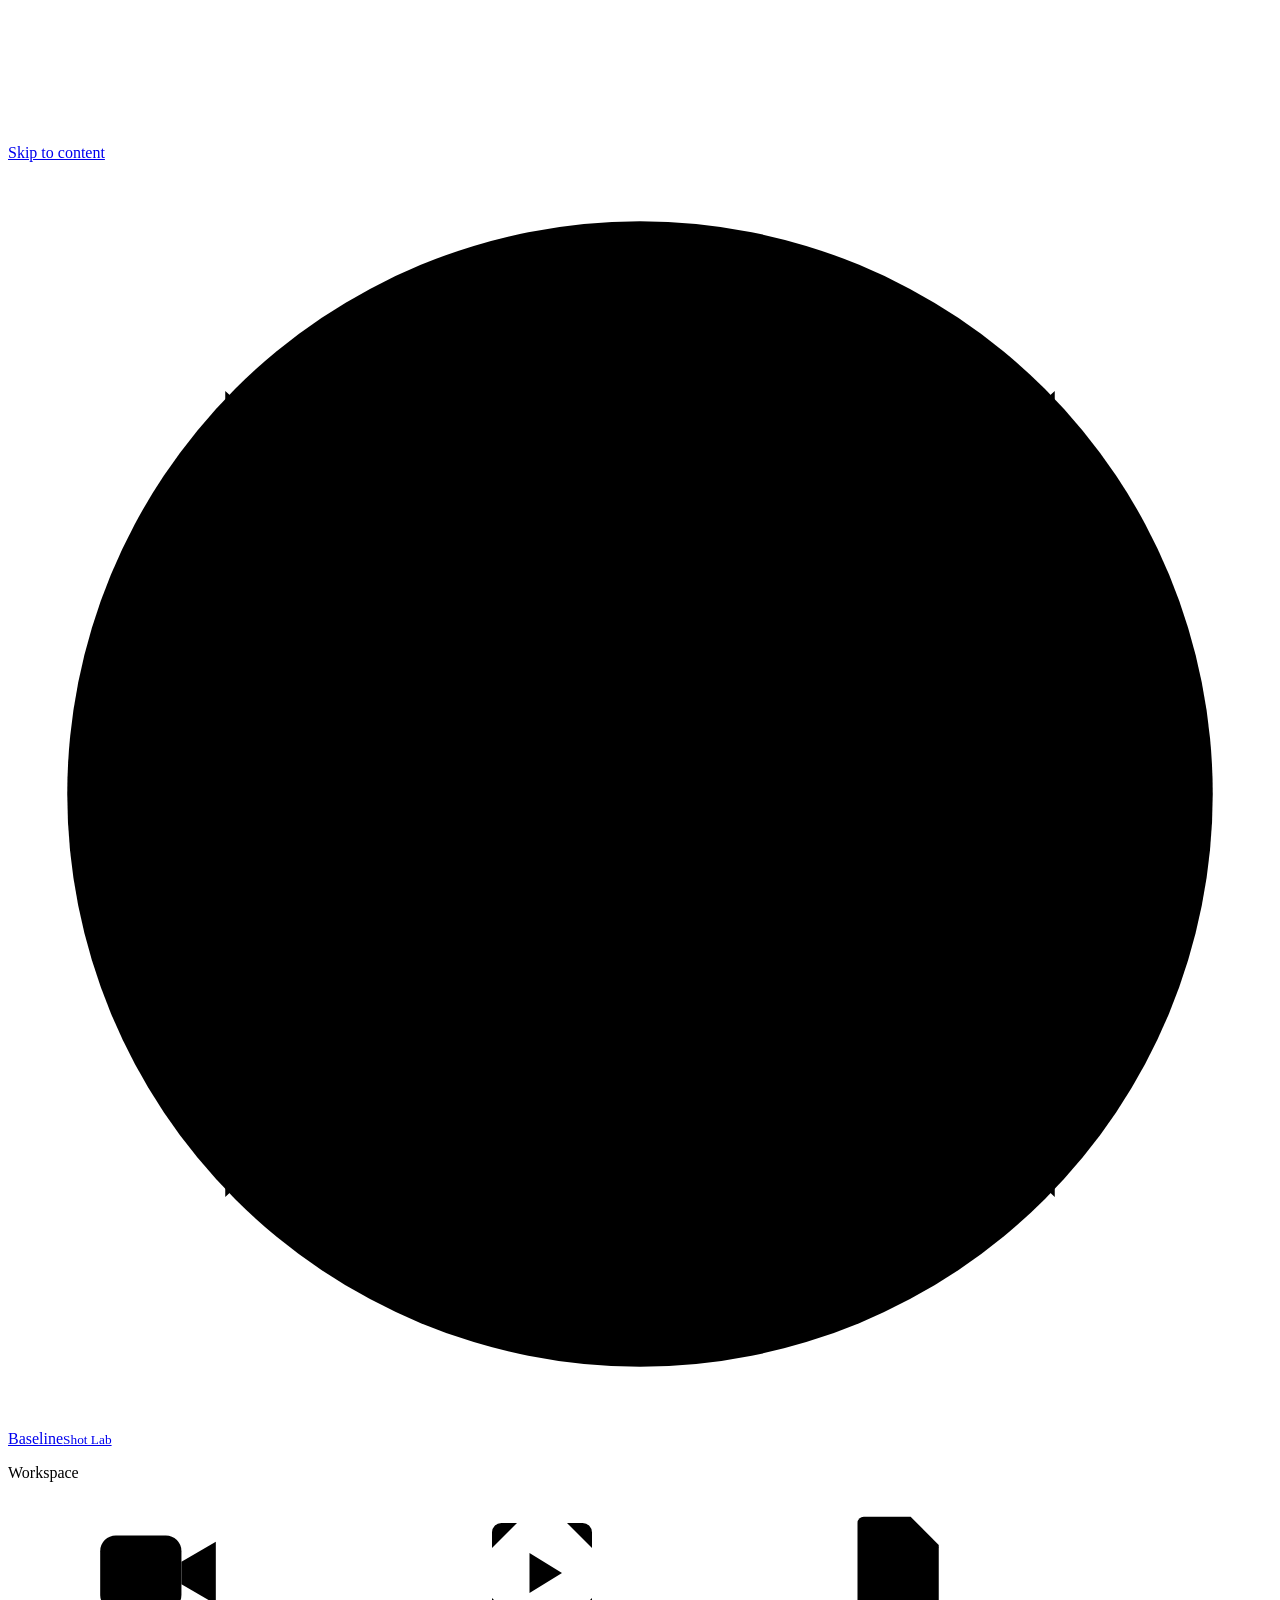
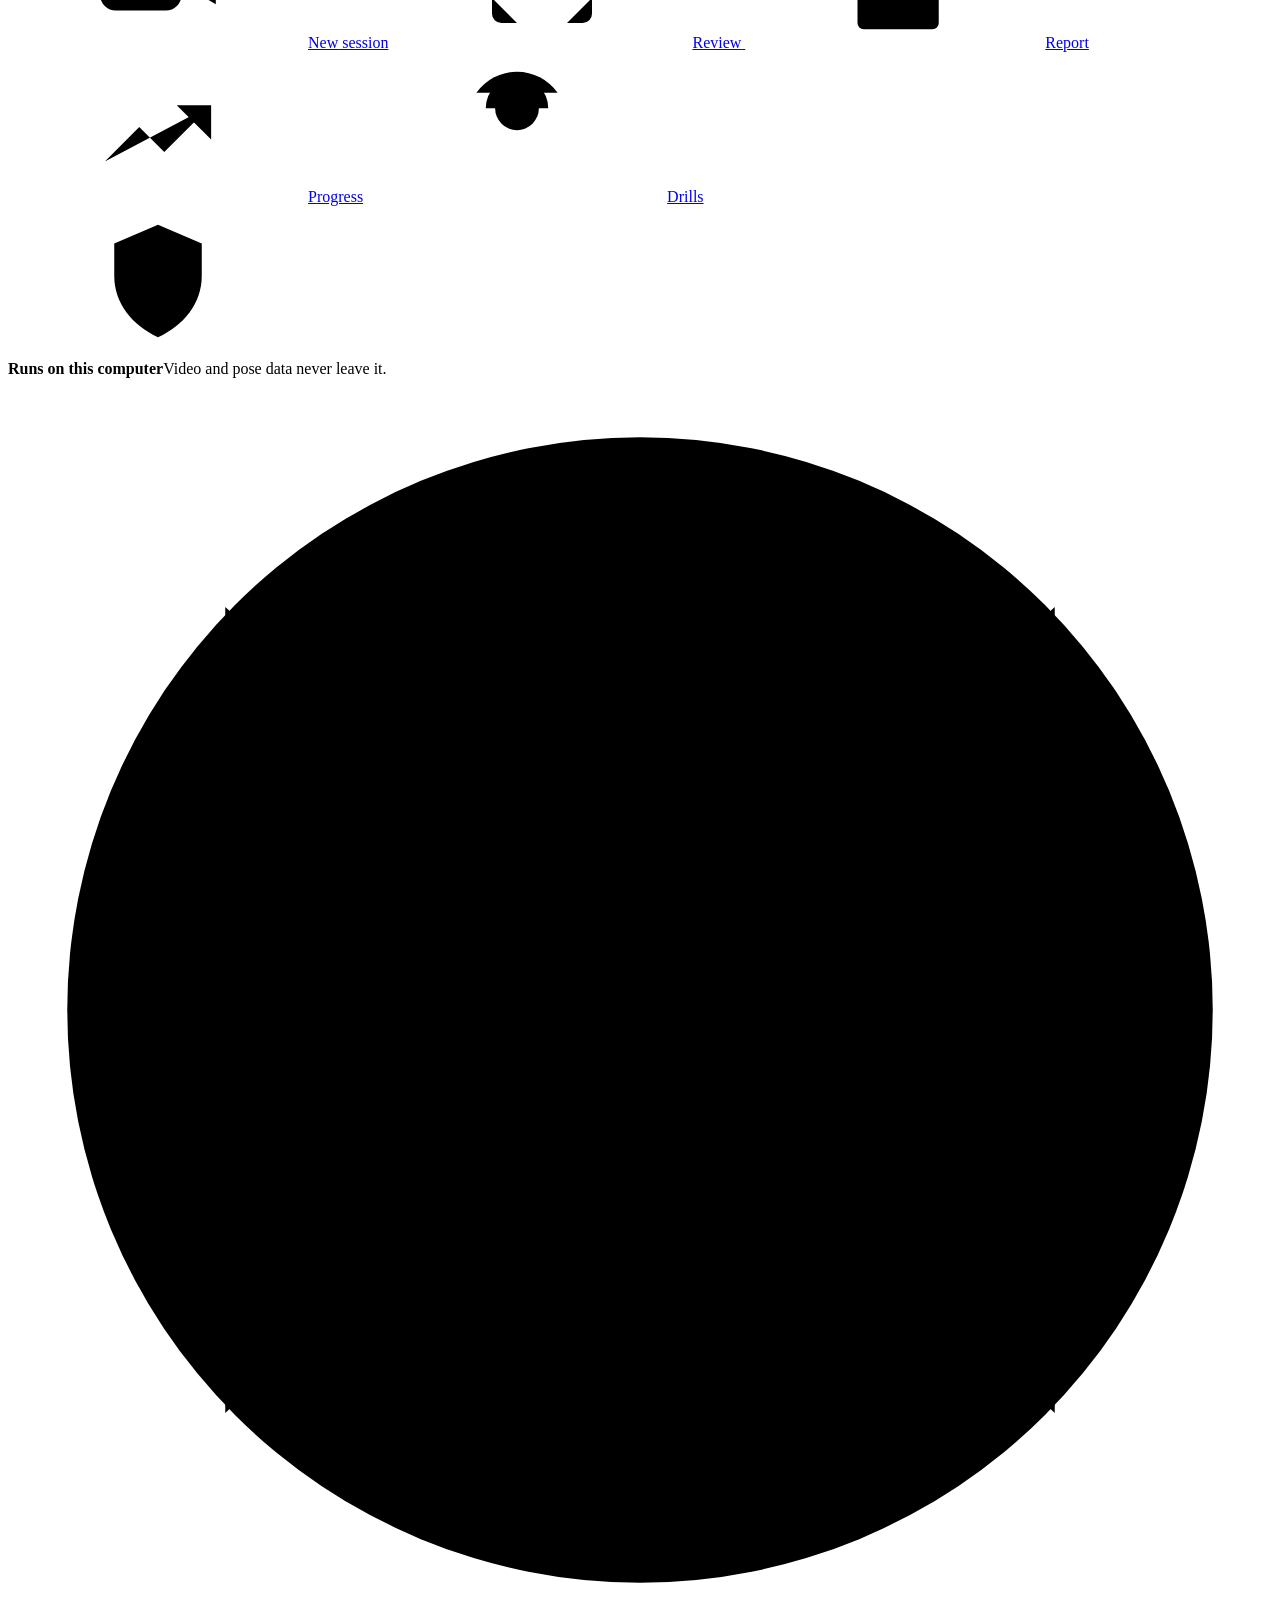
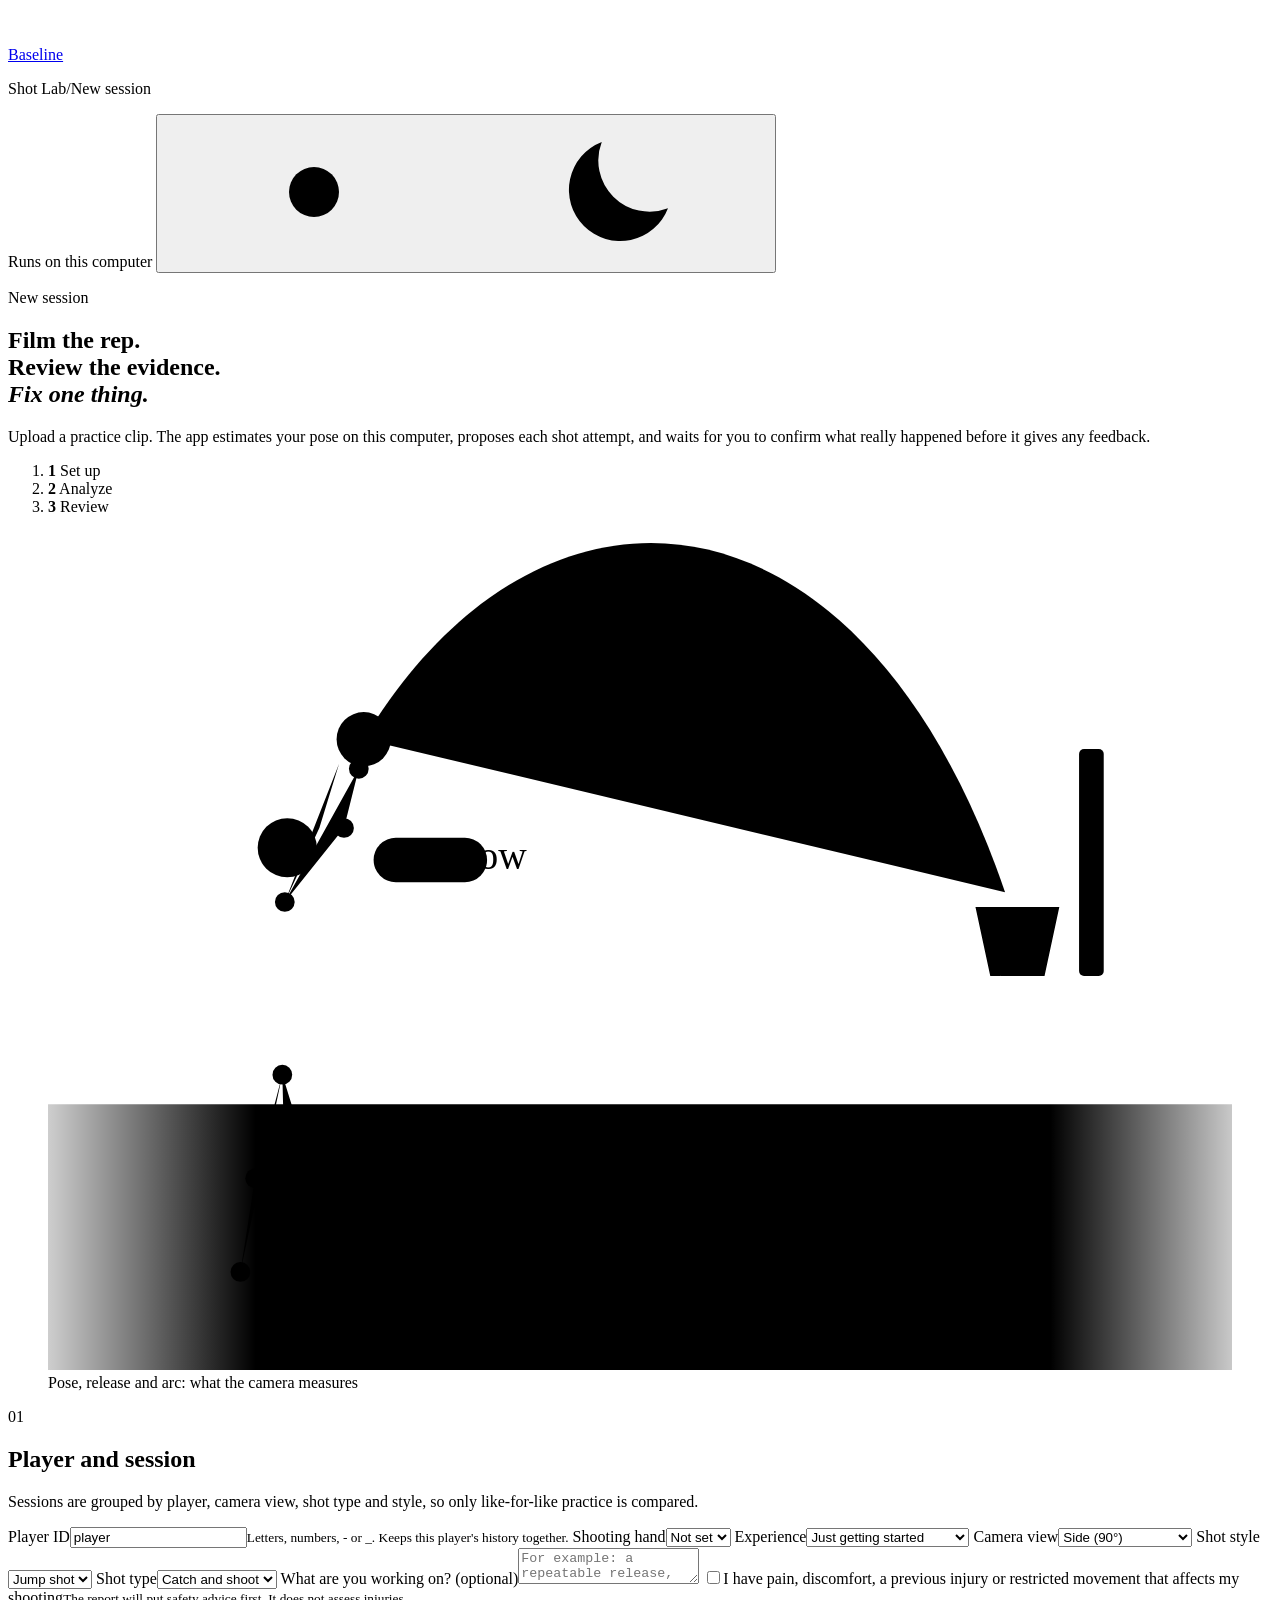
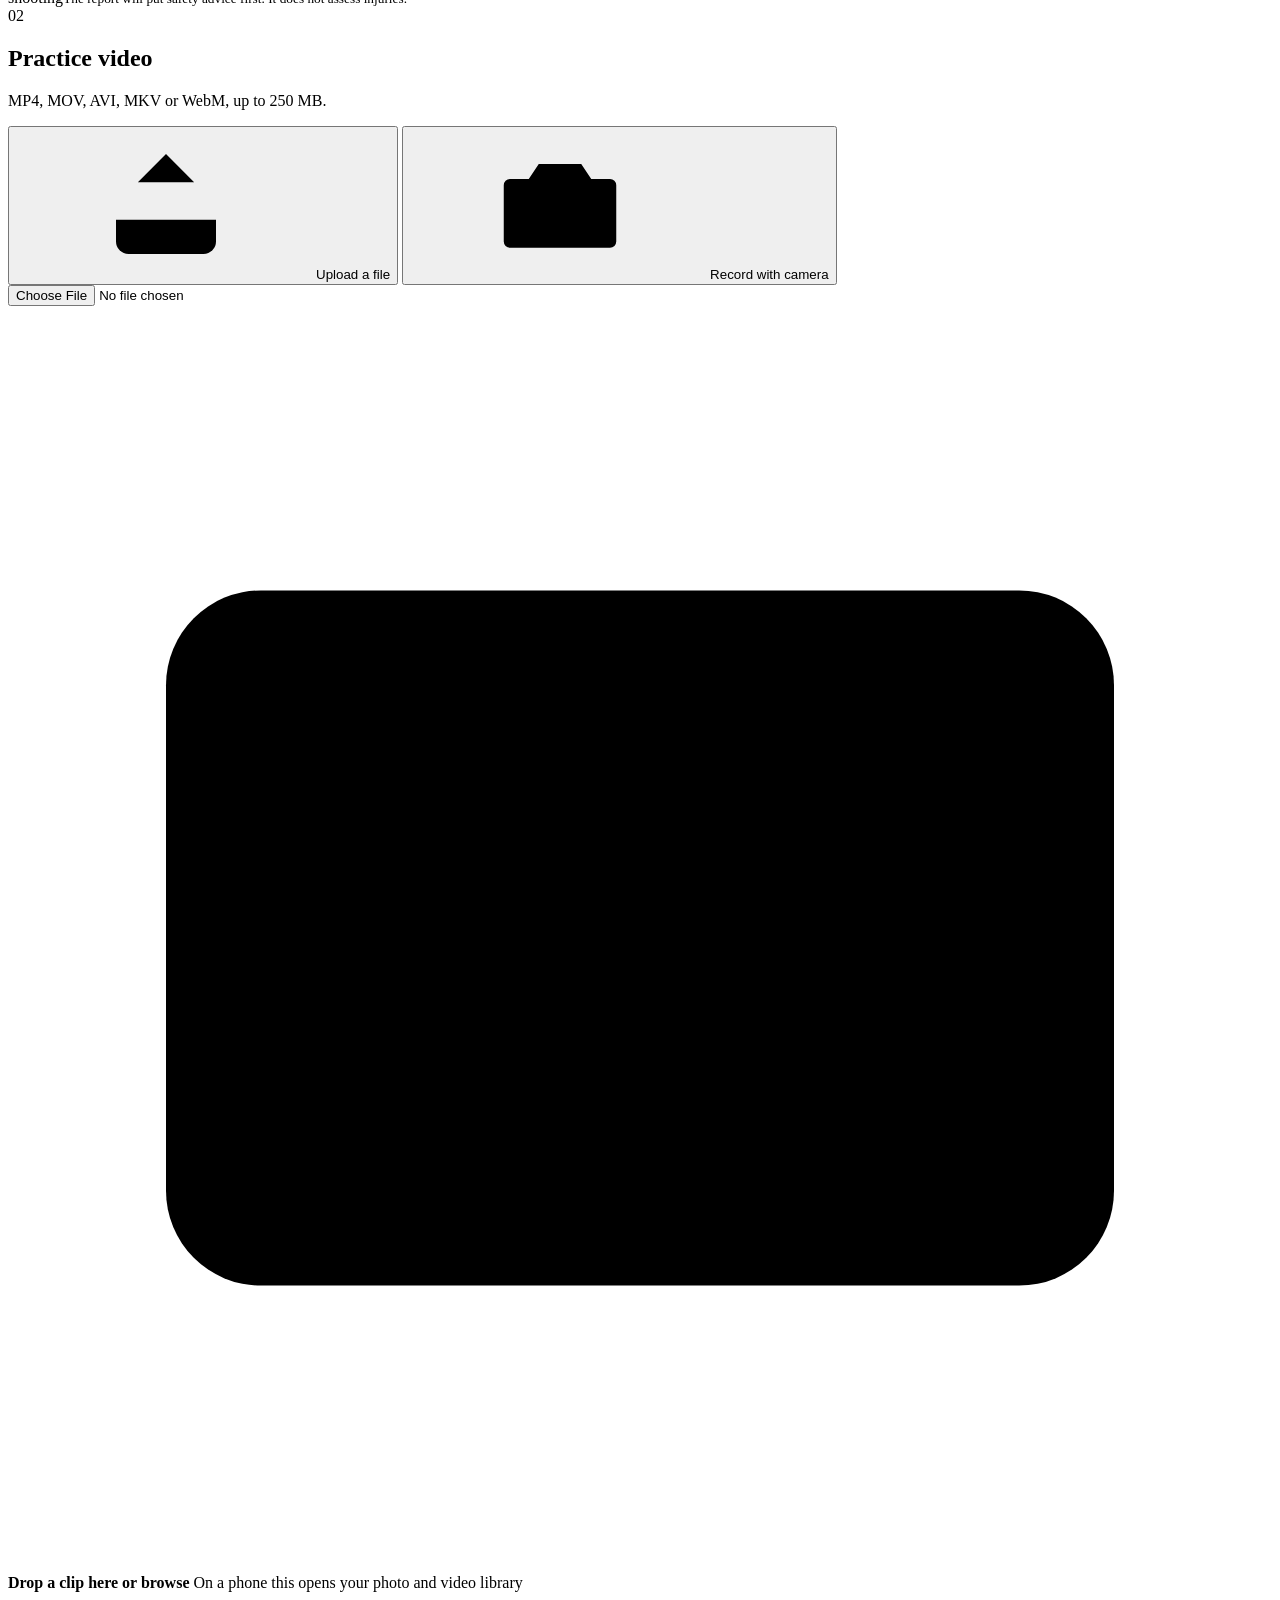
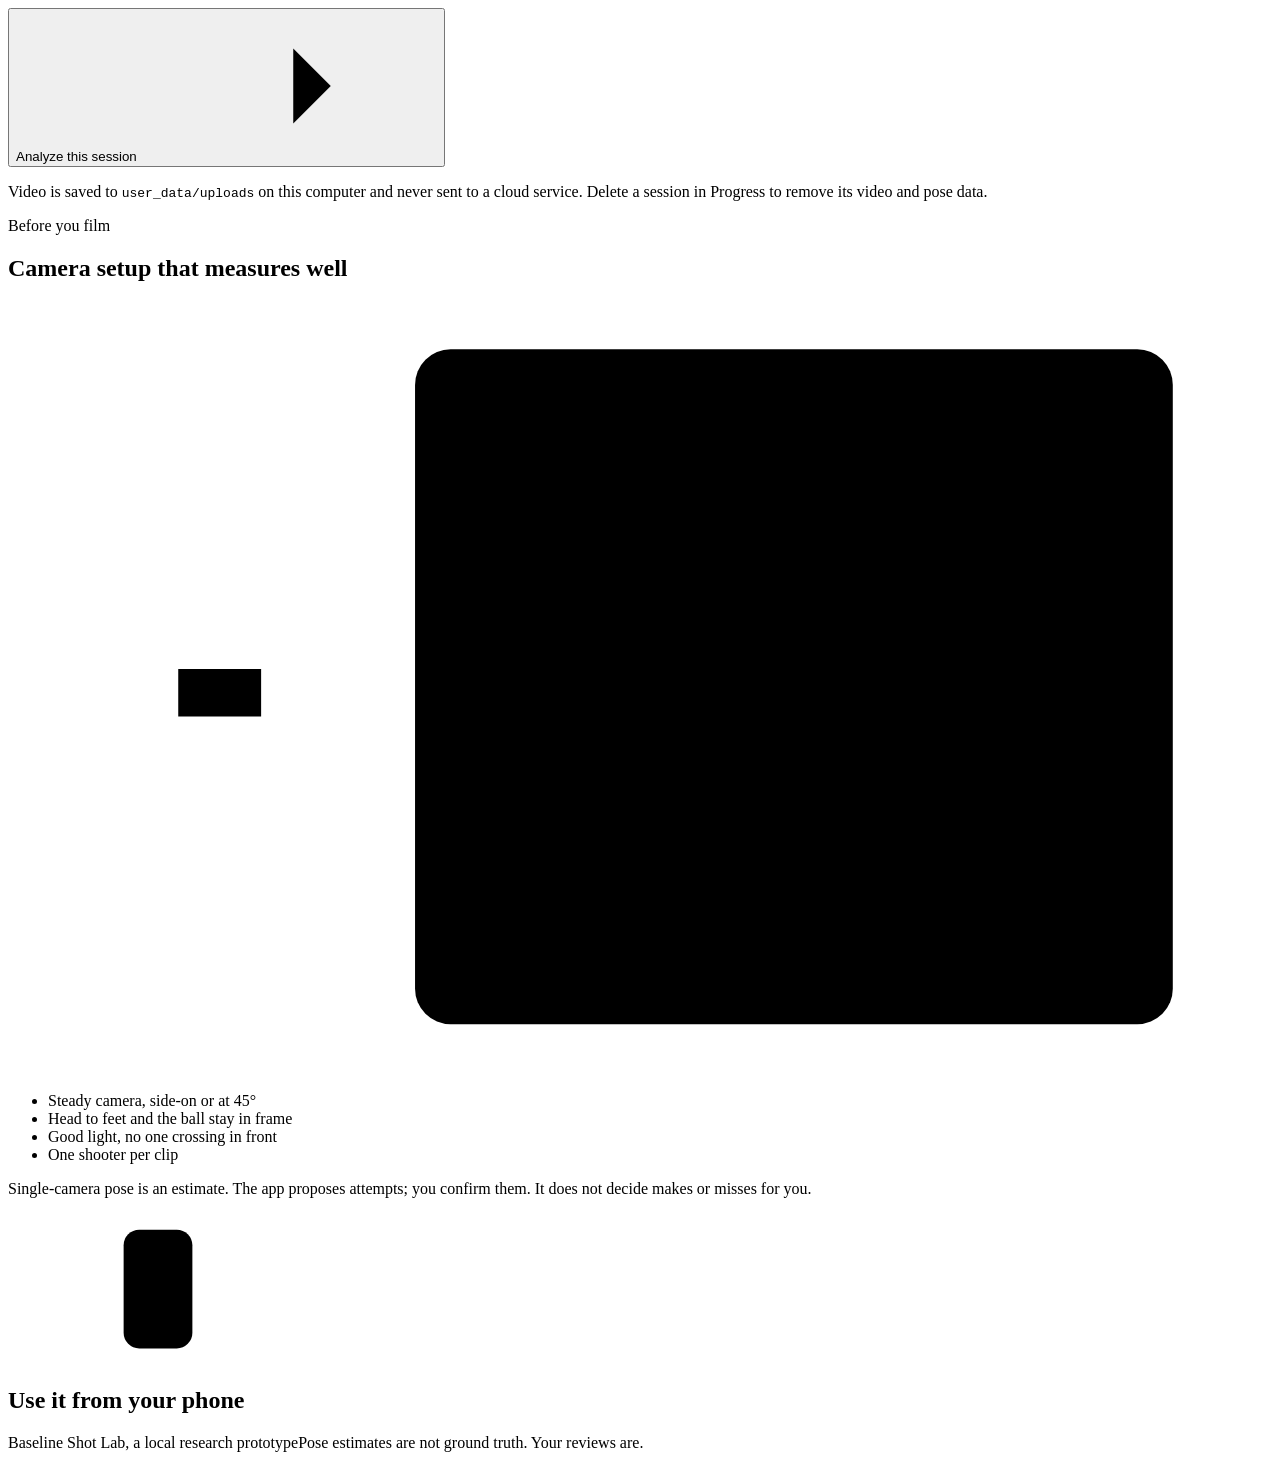
==== web/index.html @ bb26f118 "Add Drills section with video-backed dribbling drills and rep counter - Add drills_catalog.py with 4" ====
<!doctype html>
<html lang="en">
<head>
  <meta charset="utf-8">
  <meta name="viewport" content="width=device-width, initial-scale=1, viewport-fit=cover">
  <meta name="color-scheme" content="light dark">
  <meta name="theme-color" content="#f5f4f1" media="(prefers-color-scheme: light)">
  <meta name="theme-color" content="#0b0d10" media="(prefers-color-scheme: dark)">
  <meta name="description" content="Local basketball shot lab: upload a practice clip, review machine-proposed attempts, and get evidence-gated feedback.">
  <title>Baseline Shot Lab</title>
  <link rel="preload" href="/assets/fonts/archivo-variable.woff2" as="font" type="font/woff2" crossorigin>
  <link rel="stylesheet" href="/assets/app.css">
  <!-- Loaded in <head> (not deferred) so the saved light/dark preference is applied before
       the first paint. It only defines window.Motion and window.ShotLabReport; no DOM work. -->
  <script src="/assets/report.js"></script>
</head>
<body>
  <a class="skip-link" href="#main">Skip to content</a>

  <!-- Shared icon sprite (decorative; every control also has a text label) -->
  <svg class="sprite" aria-hidden="true" focusable="false">
    <symbol id="i-new" viewBox="0 0 24 24"><rect x="2.75" y="6" width="13" height="12" rx="2.5"/><path d="M15.75 10.2 21.25 7v10l-5.5-3.2"/><path d="M9.25 9.5v5M6.75 12h5"/></symbol>
    <symbol id="i-review" viewBox="0 0 24 24"><path d="M4 8V5.5A1.5 1.5 0 0 1 5.5 4H8M16 4h2.5A1.5 1.5 0 0 1 20 5.5V8M20 16v2.5a1.5 1.5 0 0 1-1.5 1.5H16M8 20H5.5A1.5 1.5 0 0 1 4 18.5V16"/><path d="m10 8.8 5.2 3.2-5.2 3.2Z"/></symbol>
    <symbol id="i-report" viewBox="0 0 24 24"><path d="M7 3h7.5L19 7.5V20a1 1 0 0 1-1 1H7a1 1 0 0 1-1-1V4a1 1 0 0 1 1-1Z"/><path d="M14 3v5h5M9.5 12.5h6M9.5 16.5h4"/></symbol>
    <symbol id="i-progress" viewBox="0 0 24 24"><path d="M3.5 17.5 9 12l4 4 7.5-7.5"/><path d="M15 8.5h5.5V14"/></symbol>
    <symbol id="i-sun" viewBox="0 0 24 24"><circle cx="12" cy="12" r="4"/><path d="M12 2.5v2M12 19.5v2M4.6 4.6 6 6M18 18l1.4 1.4M2.5 12h2M19.5 12h2M4.6 19.4 6 18M18 6l1.4-1.4"/></symbol>
    <symbol id="i-moon" viewBox="0 0 24 24"><path d="M20 14.6A8.2 8.2 0 0 1 9.4 4a8.2 8.2 0 1 0 10.6 10.6Z"/></symbol>
    <symbol id="i-shield" viewBox="0 0 24 24"><path d="M12 3 19 6v5.2c0 4.4-2.9 7.9-7 9.8-4.1-1.9-7-5.4-7-9.8V6Z"/><path d="m9 12 2.2 2.2L15.5 10"/></symbol>
    <symbol id="i-upload" viewBox="0 0 24 24"><path d="M12 15V4M7.5 8.5 12 4l4.5 4.5"/><path d="M4 14.5V18a2 2 0 0 0 2 2h12a2 2 0 0 0 2-2v-3.5"/></symbol>
    <symbol id="i-camera" viewBox="0 0 24 24"><path d="M4 8h3l1.6-2.4h6.8L17 8h3a1 1 0 0 1 1 1v9a1 1 0 0 1-1 1H4a1 1 0 0 1-1-1V9a1 1 0 0 1 1-1Z"/><circle cx="12" cy="13" r="3.5"/></symbol>
    <symbol id="i-arrow-left" viewBox="0 0 24 24"><path d="M19 12H5M11 6l-6 6 6 6"/></symbol>
    <symbol id="i-arrow-right" viewBox="0 0 24 24"><path d="M5 12h14M13 6l6 6-6 6"/></symbol>
    <symbol id="i-refresh" viewBox="0 0 24 24"><path d="M20 12a8 8 0 1 1-2.3-5.6"/><path d="M20 4v5h-5"/></symbol>
    <symbol id="i-print" viewBox="0 0 24 24"><path d="M7 9V3.5h10V9"/><rect x="3.5" y="9" width="17" height="8" rx="2"/><path d="M7 14h10v6.5H7z"/></symbol>
    <symbol id="i-trash" viewBox="0 0 24 24"><path d="M4 7h16M9 7V4h6v3M6 7l1 13h10l1-13M10 11v6M14 11v6"/></symbol>
    <symbol id="i-phone" viewBox="0 0 24 24"><rect x="6.5" y="2.5" width="11" height="19" rx="2.5"/><path d="M10.5 18.5h3"/></symbol>
    <symbol id="i-empty-review" viewBox="0 0 24 24"><rect x="3" y="5" width="18" height="12" rx="2"/><path d="m10 8.5 4.5 2.5-4.5 2.5Z"/><path d="M7 20.5h10"/></symbol>
    <symbol id="i-drills" viewBox="0 0 24 24"><circle cx="12" cy="9" r="3.5"/><path d="M12 12.5v9M9 21.5h6M7 9a5 5 0 0 1 10 0"/><path d="M5.5 6.5a8 8 0 0 1 13 0"/></symbol>
    <symbol id="i-play" viewBox="0 0 24 24"><circle cx="12" cy="12" r="9.5"/><path d="M10 8.5l6 3.5-6 3.5z"/></symbol>
    <symbol id="i-stop-circle" viewBox="0 0 24 24"><circle cx="12" cy="12" r="9.5"/><rect x="8.5" y="8.5" width="7" height="7" rx="1.5"/></symbol>
    <symbol id="i-check-circle" viewBox="0 0 24 24"><circle cx="12" cy="12" r="9.5"/><path d="m8.5 12 2.5 2.5 4.5-4.5"/></symbol>
    <symbol id="i-basketball" viewBox="0 0 24 24"><circle cx="12" cy="12" r="9.5"/><path d="M2.5 12h19M12 2.5v19M5.5 5.5c3.5 3 3.5 10 0 13M18.5 5.5c-3.5 3-3.5 10 0 13"/></symbol>
  </svg>

  <div class="app">
    <!-- Sidebar on desktop, icon rail on tablets, bottom tab bar on phones -->
    <aside class="sidebar" aria-label="Main">
      <a class="brand" href="#new" aria-label="Baseline Shot Lab, new session">
        <svg class="brand-mark" viewBox="0 0 32 32" aria-hidden="true"><circle cx="16" cy="16" r="14.5"/><path d="M1.5 16h29M16 1.5v29M5.5 5.8c4.6 4 4.6 16.4 0 20.4M26.5 5.8c-4.6 4-4.6 16.4 0 20.4"/></svg>
        <span class="brand-name">Baseline<small>Shot Lab</small></span>
      </a>
      <p class="sidebar-label" aria-hidden="true">Workspace</p>
      <nav class="view-nav" aria-label="App sections">
        <a href="#new" data-nav="new"><svg class="icon" aria-hidden="true"><use href="#i-new"/></svg><span class="nav-text">New<span class="nav-long"> session</span></span></a>
        <a href="#review" data-nav="review"><svg class="icon" aria-hidden="true"><use href="#i-review"/></svg><span class="nav-text">Review</span> <span id="nav-review-count" class="nav-count hidden"></span></a>
        <a href="#report" data-nav="report"><svg class="icon" aria-hidden="true"><use href="#i-report"/></svg><span class="nav-text">Report</span></a>
        <a href="#progress" data-nav="progress"><svg class="icon" aria-hidden="true"><use href="#i-progress"/></svg><span class="nav-text">Progress</span></a>
        <a href="#drills" data-nav="drills"><svg class="icon" aria-hidden="true"><use href="#i-drills"/></svg><span class="nav-text">Drills</span></a>
        <span class="nav-indicator" aria-hidden="true"></span>
      </nav>
      <div class="sidebar-foot">
        <div class="local-card">
          <svg class="icon" aria-hidden="true"><use href="#i-shield"/></svg>
          <div><strong>Runs on this computer</strong><span>Video and pose data never leave it.</span></div>
        </div>
      </div>
    </aside>

    <div class="main-col">
      <header class="topbar">
        <div class="topbar-inner">
          <a class="brand brand-compact" href="#new" aria-label="Baseline Shot Lab, new session">
            <svg class="brand-mark" viewBox="0 0 32 32" aria-hidden="true"><circle cx="16" cy="16" r="14.5"/><path d="M1.5 16h29M16 1.5v29M5.5 5.8c4.6 4 4.6 16.4 0 20.4M26.5 5.8c-4.6 4-4.6 16.4 0 20.4"/></svg>
            <span class="brand-name">Baseline</span>
          </a>
          <p class="crumbs" aria-hidden="true"><span>Shot Lab</span><span class="crumb-sep">/</span><span id="topbar-title">New session</span></p>
          <span class="local-pill" title="Video and analysis stay on this computer"><i aria-hidden="true"></i>Runs on this computer</span>
          <button type="button" class="theme-toggle" id="theme-toggle" aria-label="Switch to dark theme">
            <svg class="icon icon-sun" aria-hidden="true"><use href="#i-sun"/></svg>
            <svg class="icon icon-moon" aria-hidden="true"><use href="#i-moon"/></svg>
          </button>
        </div>
      </header>

      <main id="main" class="shell">
        <!-- ============================ NEW SESSION ============================ -->
        <section id="view-new" class="view" data-view="new" aria-labelledby="new-title">
          <div class="hero monitor">
            <div class="hero-copy">
              <p class="eyebrow eyebrow-on-dark"><span class="live-dot" aria-hidden="true"></span>New session</p>
              <h1 id="new-title">Film the rep.<br>Review the evidence.<br><em>Fix one thing.</em></h1>
              <p>Upload a practice clip. The app estimates your pose on this computer, proposes each shot attempt, and waits for you to confirm what really happened before it gives any feedback.</p>
              <ol class="flow-steps" aria-label="How a session works">
                <li class="is-current"><b>1</b> Set up</li>
                <li><b>2</b> Analyze</li>
                <li><b>3</b> Review</li>
              </ol>
            </div>
            <figure class="hero-stage" aria-hidden="true">
              <svg class="hero-court" viewBox="0 0 480 340">
                <defs>
                  <linearGradient id="floor-fade" x1="0" y1="0" x2="0" y2="1">
                    <stop offset="0" class="floor-stop-a"/>
                    <stop offset="1" class="floor-stop-b"/>
                  </linearGradient>
                  <linearGradient id="fade-x-g" x1="0" y1="0" x2="1" y2="0">
                    <stop offset="0" stop-color="#fff" stop-opacity="0"/>
                    <stop offset=".2" stop-color="#fff"/>
                    <stop offset=".82" stop-color="#fff"/>
                    <stop offset="1" stop-color="#fff" stop-opacity="0"/>
                  </linearGradient>
                  <mask id="fade-x" maskUnits="userSpaceOnUse" x="-20" y="0" width="520" height="360"><rect x="-20" y="0" width="520" height="360" fill="url(#fade-x-g)"/></mask>
                </defs>
                <g class="hero-layer layer-back" data-depth="0.35" mask="url(#fade-x)">
                  <rect x="0" y="232" width="480" height="108" fill="url(#floor-fade)"/>
                  <path class="court-line" d="M0 302H480M300 302L330 246H470M330 246L338 232"/>
                  <path class="court-line faint" d="M0 262H480M0 246H480"/>
                  <path class="court-line faint" d="M200 302C220 270 290 250 360 246"/>
                </g>
                <g class="hero-layer layer-mid" data-depth="0.6">
                  <path class="court-pole" d="M440 302V176M440 176h-14"/>
                  <rect class="court-board" x="418" y="88" width="10" height="92" rx="2"/>
                  <path class="court-net" d="M376 152l6 28h22l6-28M386 180l-3-28M400 180l3-28"/>
                  <path class="court-rim" d="M372 152h40"/>
                </g>
                <g class="hero-layer layer-front" data-depth="1">
                  <path id="hero-arc" class="court-arc" d="M128 84C200 -36 330 -24 388 146"/>
                  <g class="court-marks" id="hero-marks"></g>
                  <g class="court-shooter">
                    <path class="limb" d="M96 150L120 120L126 96M96 150L110 120L118 94M96 150L95 220M95 220L108 262L97 300M95 220L84 262L78 300"/>
                    <circle class="head" cx="97" cy="128" r="12"/>
                    <g class="joints"><circle cx="96" cy="150" r="4"/><circle cx="120" cy="120" r="4"/><circle cx="126" cy="96" r="4"/><circle cx="95" cy="220" r="4"/><circle cx="108" cy="262" r="4"/><circle cx="84" cy="262" r="4"/><circle cx="97" cy="300" r="4"/><circle cx="78" cy="300" r="4"/></g>
                  </g>
                  <g class="hero-tags">
                    <g class="hero-tag" transform="translate(116 252)"><rect width="42" height="18" rx="9"/><text x="21" y="12.5">knee</text></g>
                    <g class="hero-tag" transform="translate(132 124)"><rect width="46" height="18" rx="9"/><text x="23" y="12.5">elbow</text></g>
                    <g class="hero-tag" transform="translate(150 70)"><rect width="56" height="18" rx="9"/><text x="28" y="12.5">release</text></g>
                  </g>
                  <circle id="hero-ball" class="court-ball" cx="128" cy="84" r="11"/>
                </g>
              </svg>
              <figcaption><span class="rec" aria-hidden="true"></span>Pose, release and arc: what the camera measures</figcaption>
            </figure>
          </div>

          <form id="upload-form" class="setup-grid" novalidate>
            <div class="setup-main">
              <section class="card setup-card form-step" aria-labelledby="profile-title">
                <header class="step-head">
                  <span class="step-num" aria-hidden="true">01</span>
                  <div><h2 id="profile-title">Player and session</h2><p>Sessions are grouped by player, camera view, shot type and style, so only like-for-like practice is compared.</p></div>
                </header>
                <div class="field-grid">
                  <label class="field">Player ID<input name="player_id" value="player" maxlength="64" required pattern="[A-Za-z0-9_\-]{1,64}" autocomplete="off"><small>Letters, numbers, - or _. Keeps this player's history together.</small></label>
                  <label class="field">Shooting hand<select name="handedness"><option value="unspecified">Not set</option><option value="right">Right</option><option value="left">Left</option><option value="ambidextrous">Both</option></select></label>
                  <label class="field">Experience<select name="skill_level"><option value="beginner">Just getting started</option><option value="intermediate">Developing consistency</option><option value="advanced">Experienced player</option><option value="coach">Coach or reviewer</option></select></label>
                  <label class="field">Camera view<select name="camera_view"><option value="side_90">Side (90°)</option><option value="oblique_45">Angled (45°)</option><option value="frontal">Front</option><option value="rear">Behind the shooter</option></select></label>
                  <label class="field">Shot style<select name="shot_style"><option value="jump_shot">Jump shot</option><option value="set_shot">Set shot</option></select></label>
                  <label class="field">Shot type<select name="shot_type"><option value="catch_and_shoot">Catch and shoot</option><option value="off_dribble">Off the dribble</option><option value="free_throw">Free throw</option></select></label>
                  <label class="field field-wide"><span>What are you working on? <span class="optional">(optional)</span></span><textarea name="goals" rows="2" maxlength="500" placeholder="For example: a repeatable release, landing balanced"></textarea></label>
                  <label class="check-field field-wide"><input type="checkbox" name="pain_reported" value="1"><span>I have pain, discomfort, a previous injury or restricted movement that affects my shooting<small>The report will put safety advice first. It does not assess injuries.</small></span></label>
                </div>
              </section>

              <section class="card source-card form-step" aria-labelledby="source-title">
                <header class="step-head">
                  <span class="step-num" aria-hidden="true">02</span>
                  <div><h2 id="source-title">Practice video</h2><p>MP4, MOV, AVI, MKV or WebM, up to 250 MB.</p></div>
                </header>
                <div class="segmented" role="tablist" aria-label="Video source">
                  <button type="button" role="tab" id="tab-file" aria-selected="true" aria-controls="pane-file" data-source="file"><svg class="icon" aria-hidden="true"><use href="#i-upload"/></svg>Upload a file</button>
                  <button type="button" role="tab" id="tab-camera" aria-selected="false" aria-controls="pane-camera" data-source="camera"><svg class="icon" aria-hidden="true"><use href="#i-camera"/></svg>Record with camera</button>
                  <span class="segmented-thumb" aria-hidden="true"></span>
                </div>
                <div id="pane-file" role="tabpanel" aria-labelledby="tab-file">
                  <label class="dropzone" id="dropzone">
                    <input id="video-file" type="file" accept="video/*,.mp4,.mov,.m4v,.avi,.mkv,.webm">
                    <span class="drop-visual" aria-hidden="true">
                      <svg class="drop-icon" viewBox="0 0 40 40"><rect x="5" y="9" width="30" height="22" rx="3"/><path d="M17 15.5v9l7.5-4.5z"/></svg>
                    </span>
                    <strong id="file-title">Drop a clip here or browse</strong>
                    <span id="file-caption">On a phone this opens your photo and video library</span>
                  </label>
                </div>
                <div id="pane-camera" role="tabpanel" aria-labelledby="tab-camera" hidden>
                  <div class="camera-recorder">
                    <video id="camera-preview" class="camera-preview" autoplay muted playsinline></video>
                    <div class="camera-controls">
                      <button id="camera-start" type="button" class="btn btn-quiet">Turn on camera</button>
                      <button id="record-start" type="button" class="btn btn-record" disabled><i aria-hidden="true"></i>Start recording</button>
                      <button id="record-stop" type="button" class="btn btn-quiet" disabled>Stop</button>
                      <button id="camera-stop" type="button" class="btn btn-quiet" disabled>Turn off camera</button>
                    </div>
                    <p id="camera-status" class="hint" aria-live="polite">Your browser will ask for camera permission. The recording stays on this computer.</p>
                  </div>
                </div>
                <p id="form-error" class="form-error hidden" role="alert"></p>
                <button id="submit-button" class="btn btn-primary btn-block" type="submit">Analyze this session<svg class="icon" aria-hidden="true"><use href="#i-arrow-right"/></svg></button>
                <p class="privacy-note">Video is saved to <code>user_data/uploads</code> on this computer and never sent to a cloud service. Delete a session in Progress to remove its video and pose data.</p>
              </section>
            </div>

            <div class="setup-aside">
              <aside class="card guide-card" aria-labelledby="guide-title">
                <p class="eyebrow">Before you film</p>
                <h2 id="guide-title">Camera setup that measures well</h2>
                <figure class="framing">
                  <svg viewBox="0 0 200 130" role="img" aria-label="Phone on a tripod, side-on to the shooter, with the whole body and ball in frame">
                    <rect class="fr-frame" x="62" y="8" width="128" height="114" rx="6"/>
                    <g class="fr-player"><circle cx="126" cy="30" r="7"/><path d="M126 37v34M126 46l-14 -10M126 46l12-18M126 71l-10 34M126 71l10 34"/><circle class="fr-ball" cx="139" cy="23" r="5"/></g>
                    <path class="fr-tripod" d="M22 70h14v-8H22zM29 70v40M29 80l-10 30M29 80l10 30"/>
                    <path class="fr-ray" d="M36 66L62 30M36 66L62 104"/>
                  </svg>
                </figure>
                <ul class="checklist">
                  <li>Steady camera, side-on or at 45°</li>
                  <li>Head to feet and the ball stay in frame</li>
                  <li>Good light, no one crossing in front</li>
                  <li>One shooter per clip</li>
                </ul>
                <p class="guide-note">Single-camera pose is an estimate. The app proposes attempts; you confirm them. It does not decide makes or misses for you.</p>
              </aside>

              <section id="phone-card" class="card phone-card hidden" aria-labelledby="phone-title">
                <header class="phone-head"><span class="icon-badge" aria-hidden="true"><svg class="icon"><use href="#i-phone"/></svg></span><h2 id="phone-title">Use it from your phone</h2></header>
                <div id="phone-body"></div>
              </section>
            </div>
          </form>
        </section>

        <!-- ============================== REVIEW ============================== -->
        <section id="view-review" class="view" data-view="review" aria-labelledby="review-title" hidden>
          <div id="review-empty" class="empty-state">
            <span class="empty-icon" aria-hidden="true"><svg class="icon"><use href="#i-empty-review"/></svg></span>
            <h1 id="review-title">No session open</h1>
            <p>Analyze a clip, or open a past session from Progress.</p>
            <div class="empty-actions"><a class="btn btn-primary" href="#new">Start a session</a><a class="btn btn-quiet" href="#progress">See past sessions</a></div>
          </div>

          <div id="job-panel" class="hidden">
            <header class="session-head page-head">
              <div>
                <p class="eyebrow">Session review</p>
                <h1 id="job-title">Preparing your session</h1>
                <p id="session-context" class="session-context"></p>
              </div>
              <span id="job-badge" class="status-badge" data-state="queued">Queued</span>
            </header>
            <div id="job-progress" class="job-progress" aria-live="polite">
              <div class="progress-track" role="progressbar" aria-labelledby="progress-label" aria-valuemin="0" aria-valuemax="100" aria-valuenow="0"><div id="progress-bar"></div></div>
              <p id="progress-label" class="progress-label">Waiting for the analysis worker</p>
              <p id="job-message" class="hint">Your video is saved locally. Pose analysis runs on this computer.</p>
            </div>
            <div class="job-actions"><button id="cancel-job" type="button" class="btn btn-quiet btn-small hidden">Cancel analysis</button></div>
            <p id="job-error" class="form-error hidden" role="alert"></p>
            <div id="results" class="results hidden"></div>
          </div>
        </section>

        <!-- ============================== REPORT ============================== -->
        <section id="view-report" class="view" data-view="report" aria-label="Coaching report" hidden>
          <div class="report-toolbar no-print">
            <a class="btn btn-quiet btn-small" href="#review"><svg class="icon" aria-hidden="true"><use href="#i-arrow-left"/></svg>Back to review</a>
            <span id="report-status" class="hint" aria-live="polite"></span>
            <button id="report-refresh" type="button" class="btn btn-quiet btn-small"><svg class="icon" aria-hidden="true"><use href="#i-refresh"/></svg>Rebuild report</button>
            <button id="report-print" type="button" class="btn btn-primary btn-small" disabled><svg class="icon" aria-hidden="true"><use href="#i-print"/></svg>Print or save as PDF</button>
          </div>
          <div id="report-empty" class="empty-state">
            <span class="empty-icon" aria-hidden="true"><svg class="icon"><use href="#i-report"/></svg></span>
            <h1>No report open</h1>
            <p>Open a session in Review, or pick one in Progress, to see its coaching report.</p>
            <div class="empty-actions"><a class="btn btn-primary" href="#progress">Choose a session</a></div>
          </div>
          <article id="report-root" class="report"></article>
        </section>

        <!-- ============================= PROGRESS ============================= -->
        <section id="view-progress" class="view" data-view="progress" aria-labelledby="progress-title" hidden>
          <header class="page-head">
            <div>
              <p class="eyebrow">Practice history</p>
              <h1 id="progress-title">Practice progress</h1>
              <p>Only shots you approved, with enough body tracking, count toward goals, trends and drills.</p>
            </div>
            <div class="page-head-controls">
              <label class="field field-inline">Player<input id="progress-player" maxlength="64" autocomplete="off"></label>
              <label class="field field-inline">Weekly goal<select id="weekly-target" aria-label="Weekly practice session goal"><option value="1">1 session</option><option value="2">2 sessions</option><option value="3" selected>3 sessions</option><option value="4">4 sessions</option><option value="5">5 sessions</option><option value="6">6 sessions</option><option value="7">7 sessions</option></select></label>
            </div>
          </header>
          <div id="history-panel">
            <div id="history-overview" class="overview"></div>
            <p id="history-summary" class="hint history-summary" aria-live="polite">Loading practice history…</p>
            <div id="history-plan"></div>
            <div class="section-head"><h2 class="section-title">Trends in comparable sessions</h2><span class="section-rule" aria-hidden="true"></span></div>
            <div id="history-charts" class="chart-grid"></div>
            <div class="section-head"><h2 class="section-title">Sessions</h2><span class="section-rule" aria-hidden="true"></span></div>
            <div id="history-list" class="session-list"></div>
          </div>
        </section>

        <!-- ============================== DRILLS ============================== -->
        <section id="view-drills" class="view" data-view="drills" aria-labelledby="drills-title" hidden>

          <!-- ---- CATALOG (shown by default) ---- -->
          <div id="drills-catalog" aria-label="Drill catalog">
            <header class="page-head">
              <div>
                <p class="eyebrow">Skill builder</p>
                <h1 id="drills-title">Practice Drills</h1>
                <p>Pick a drill to watch the reference video and practice with live rep counting.</p>
              </div>
              <div class="page-head-controls">
                <label class="field field-inline">
                  Level
                  <select id="drills-filter-difficulty">
                    <option value="">All levels</option>
                    <option value="beginner">Beginner</option>
                    <option value="intermediate">Intermediate</option>
                  </select>
                </label>
              </div>
            </header>
          </div>

          <!-- ---- RUNNER (shown when a drill is open) ---- -->
          <div id="drill-runner" hidden aria-label="Active drill">

            <!-- top nav row -->
            <div class="drill-runner-topbar">
              <button type="button" id="drill-back" class="btn btn-quiet btn-small">
                <svg class="icon" aria-hidden="true"><use href="#i-arrow-left"/></svg>
                All drills
              </button>
              <div class="drill-runner-title-row">
                <p class="eyebrow" id="drill-runner-category"></p>
                <h2 id="drill-runner-name"></h2>
                <span class="difficulty-badge" id="drill-runner-difficulty"></span>
              </div>
            </div>

            <!-- main two-panel layout: reference video | live camera -->
            <div class="drill-stage">

              <!-- LEFT: reference video (9:16 shorts aspect) -->
              <div class="drill-ref-wrap">
                <p class="drill-panel-label">Reference</p>
                <video id="drill-ref-video"
                  class="drill-ref-video"
                  muted playsinline loop
                  controls
                  aria-label="Drill reference video">
                </video>
              </div>

              <!-- RIGHT: live camera + canvas overlay -->
              <div class="drill-cam-wrap">
                <p class="drill-panel-label">Your camera</p>
                <div class="drill-cam-inner">
                  <video id="drill-cam-video" class="drill-cam-video" autoplay muted playsinline></video>
                  <canvas id="drill-cam-canvas" class="drill-cam-canvas" aria-hidden="true"></canvas>

                  <!-- rep + timer HUD overlaid on camera -->
                  <div class="drill-cam-hud" aria-live="polite" aria-atomic="true">
                    <div class="drill-stat">
                      <span class="drill-stat-label">Reps</span>
                      <span class="drill-stat-value" id="drill-rep-count">0</span>
                    </div>
                    <div class="drill-stat">
                      <span class="drill-stat-label">Time</span>
                      <span class="drill-stat-value" id="drill-timer">0:00</span>
                    </div>
                  </div>

                  <p class="drill-cam-status" id="drill-cam-status" aria-live="polite"></p>

                  <!-- camera placeholder when not started -->
                  <div class="drill-cam-placeholder" id="drill-cam-placeholder">
                    <svg class="drill-placeholder-icon" viewBox="0 0 24 24" aria-hidden="true">
                      <use href="#i-camera"/>
                    </svg>
                    <p>Camera not started</p>
                  </div>
                </div>
              </div>
            </div>

            <!-- controls row -->
            <div class="drill-controls-row">
              <button type="button" id="drill-start-cam" class="btn btn-primary">
                <svg class="icon" aria-hidden="true"><use href="#i-play"/></svg>
                Start camera &amp; count reps
              </button>
              <button type="button" id="drill-stop" class="btn btn-quiet" hidden>
                <svg class="icon" aria-hidden="true"><use href="#i-stop-circle"/></svg>
                Stop drill
              </button>
              <button type="button" id="drill-done" class="btn btn-quiet" hidden>
                <svg class="icon" aria-hidden="true"><use href="#i-check-circle"/></svg>
                Done — back to drills
              </button>

              <!-- big rep counter beside the buttons -->
              <div class="drill-live-count" aria-live="polite" aria-atomic="true">
                <span class="drill-big-count" id="drill-big-count">0</span>
                <span class="drill-count-label">dribbles</span>
              </div>

              <p class="drill-privacy-note">Camera stays on this computer.</p>
            </div>

            <!-- info strip: instructions + cues -->
            <div class="drill-info-strip">
              <div class="drill-info-block">
                <h3 class="drill-section-title">How to do it</h3>
                <p id="drill-runner-how" class="drill-runner-how"></p>
              </div>
              <div class="drill-info-block">
                <h3 class="drill-section-title">Coaching cues</h3>
                <ul class="drill-cues" id="drill-runner-cues"></ul>
              </div>
            </div>

            <!-- form feedback panel (shown after stopping) -->
            <div id="drill-feedback-panel" class="drill-feedback-panel" hidden aria-label="Form feedback">
              <div class="drill-feedback-header">
                <svg class="icon" aria-hidden="true"><use href="#i-check-circle"/></svg>
                <h3>Session feedback</h3>
              </div>
              <p id="drill-feedback-summary" class="drill-feedback-summary"></p>
              <ul id="drill-feedback-list" class="drill-feedback-list"></ul>
              <p class="hint drill-feedback-note">Rep count is based on motion tracking, not a pose model.
                Rhythm and pace are estimates — use them as a guide, not a score.</p>
            </div>

          </div><!-- /#drill-runner -->
        </section>

      </main>

      <footer class="footer"><div class="footer-inner"><span>Baseline Shot Lab, a local research prototype</span><span>Pose estimates are not ground truth. Your reviews are.</span></div></footer>
    </div>
  </div>

  <div id="toast" class="toast" role="status" aria-live="polite"></div>
  <div id="tooltip" class="tooltip" role="tooltip" hidden></div>
  <div id="confirm-dialog" class="dialog-root" hidden>
    <div class="dialog-overlay" data-dialog-cancel></div>
    <div class="dialog" role="alertdialog" aria-modal="true" aria-labelledby="dialog-title" aria-describedby="dialog-desc">
      <div class="dialog-media" aria-hidden="true"><svg viewBox="0 0 24 24"><use href="#i-trash"/></svg></div>
      <h2 id="dialog-title">Delete this session?</h2>
      <p id="dialog-desc"></p>
      <div class="dialog-actions">
        <button type="button" class="btn btn-quiet" data-dialog-cancel>Cancel</button>
        <button type="button" class="btn btn-destructive" id="dialog-confirm">Delete</button>
      </div>
    </div>
  </div>
  <script src="/assets/app.js" defer></script>
</body>
</html>
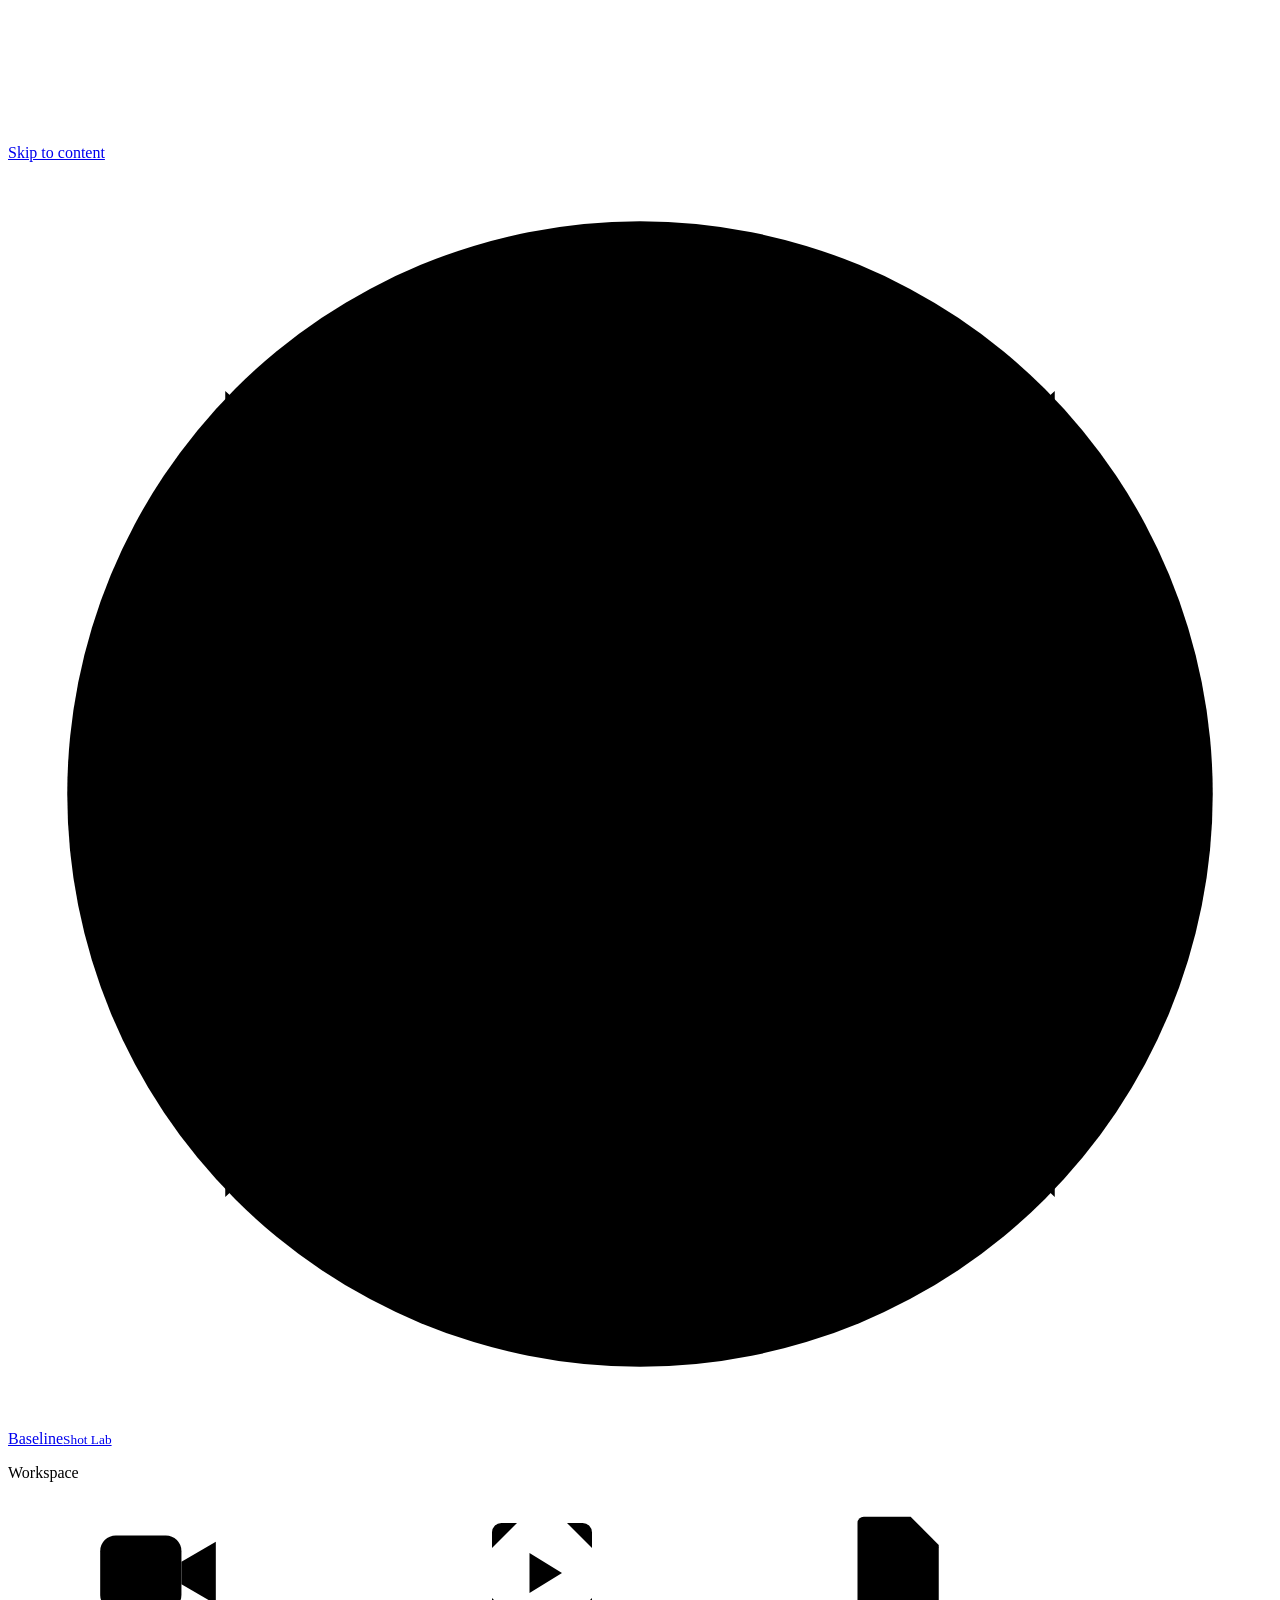
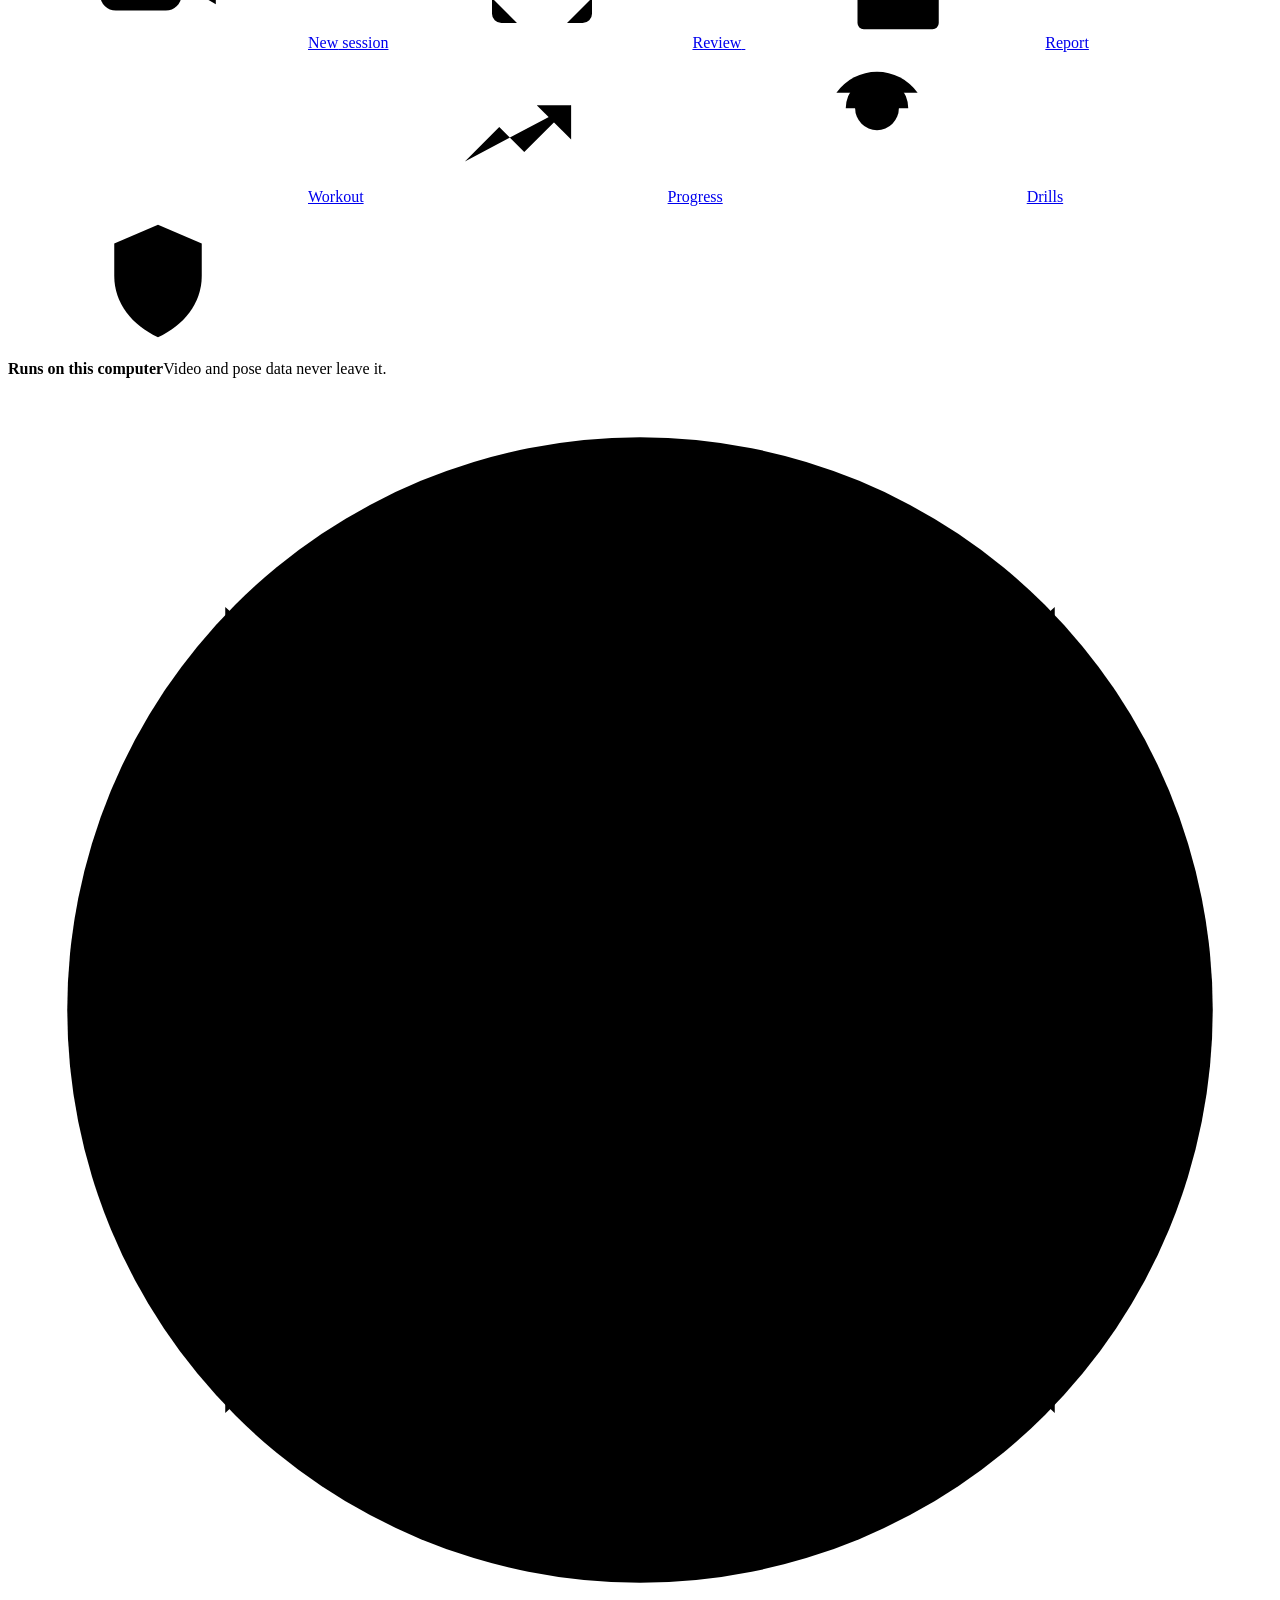
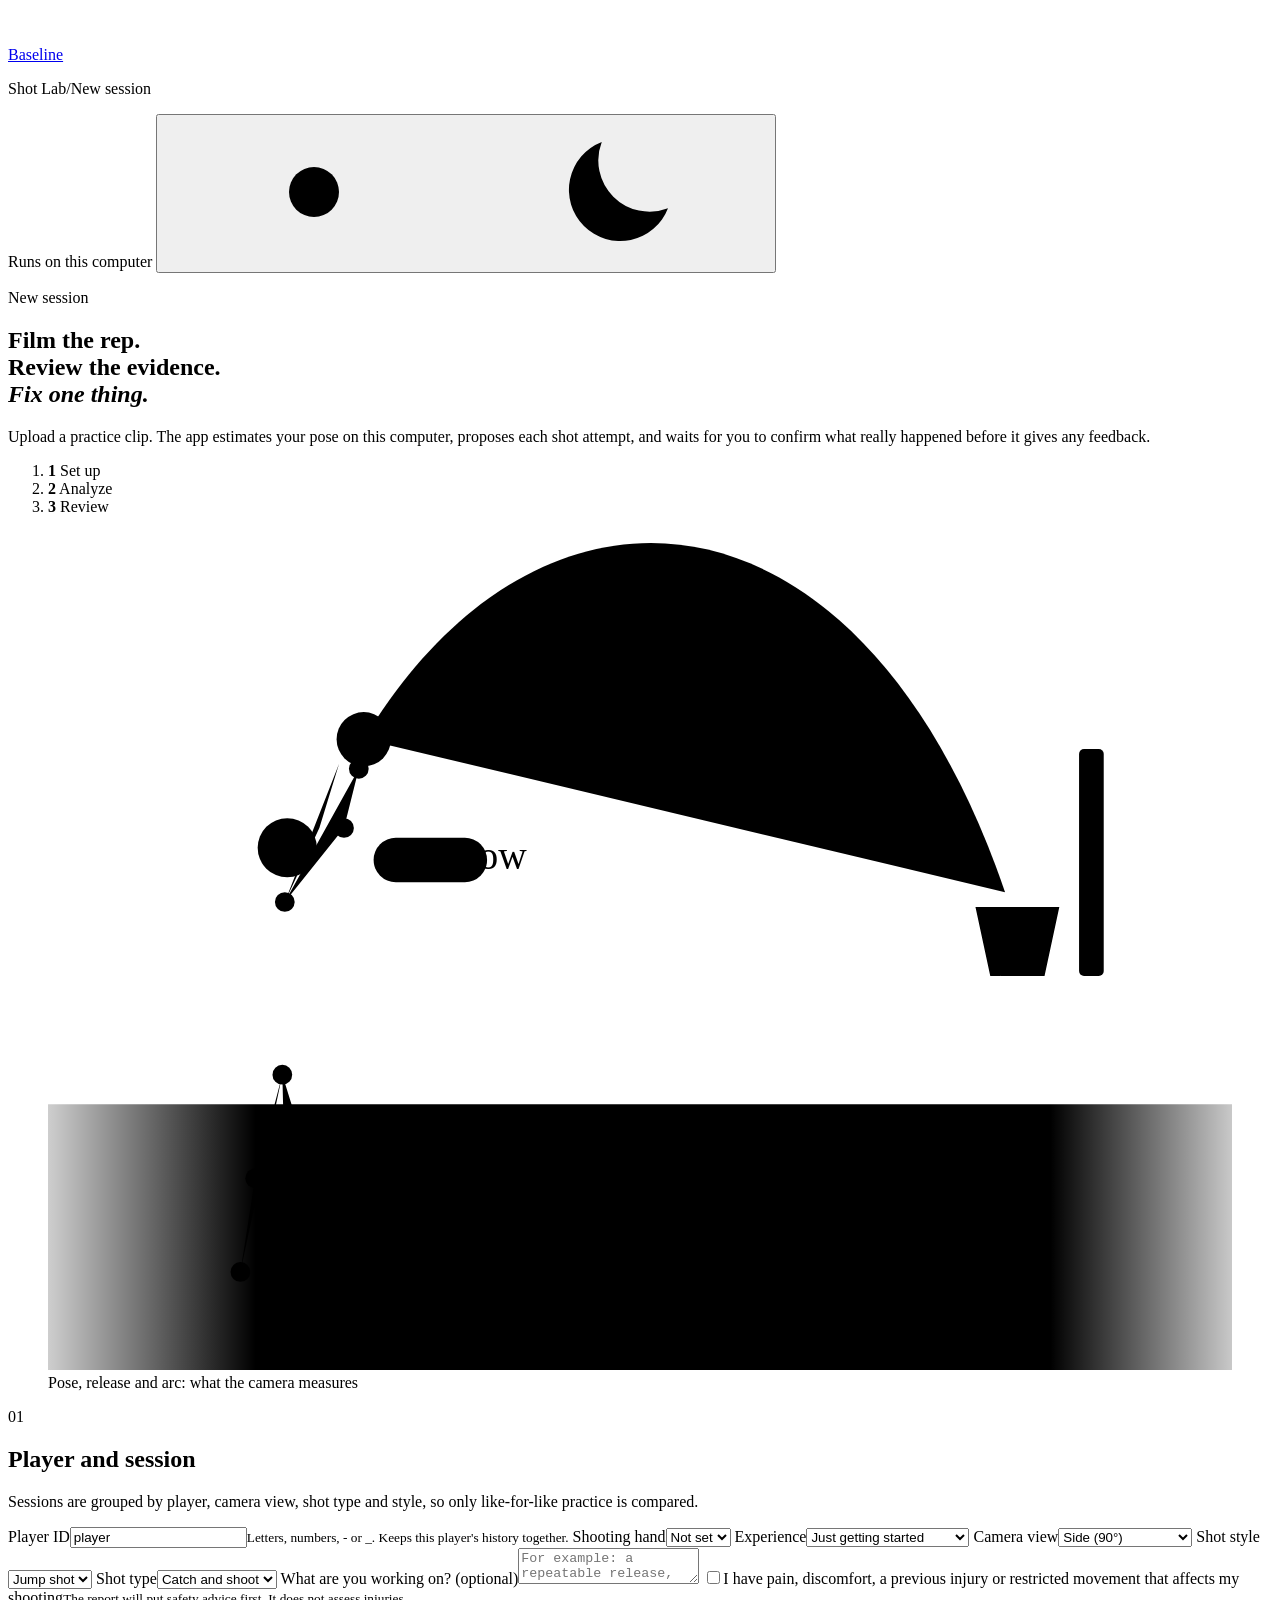
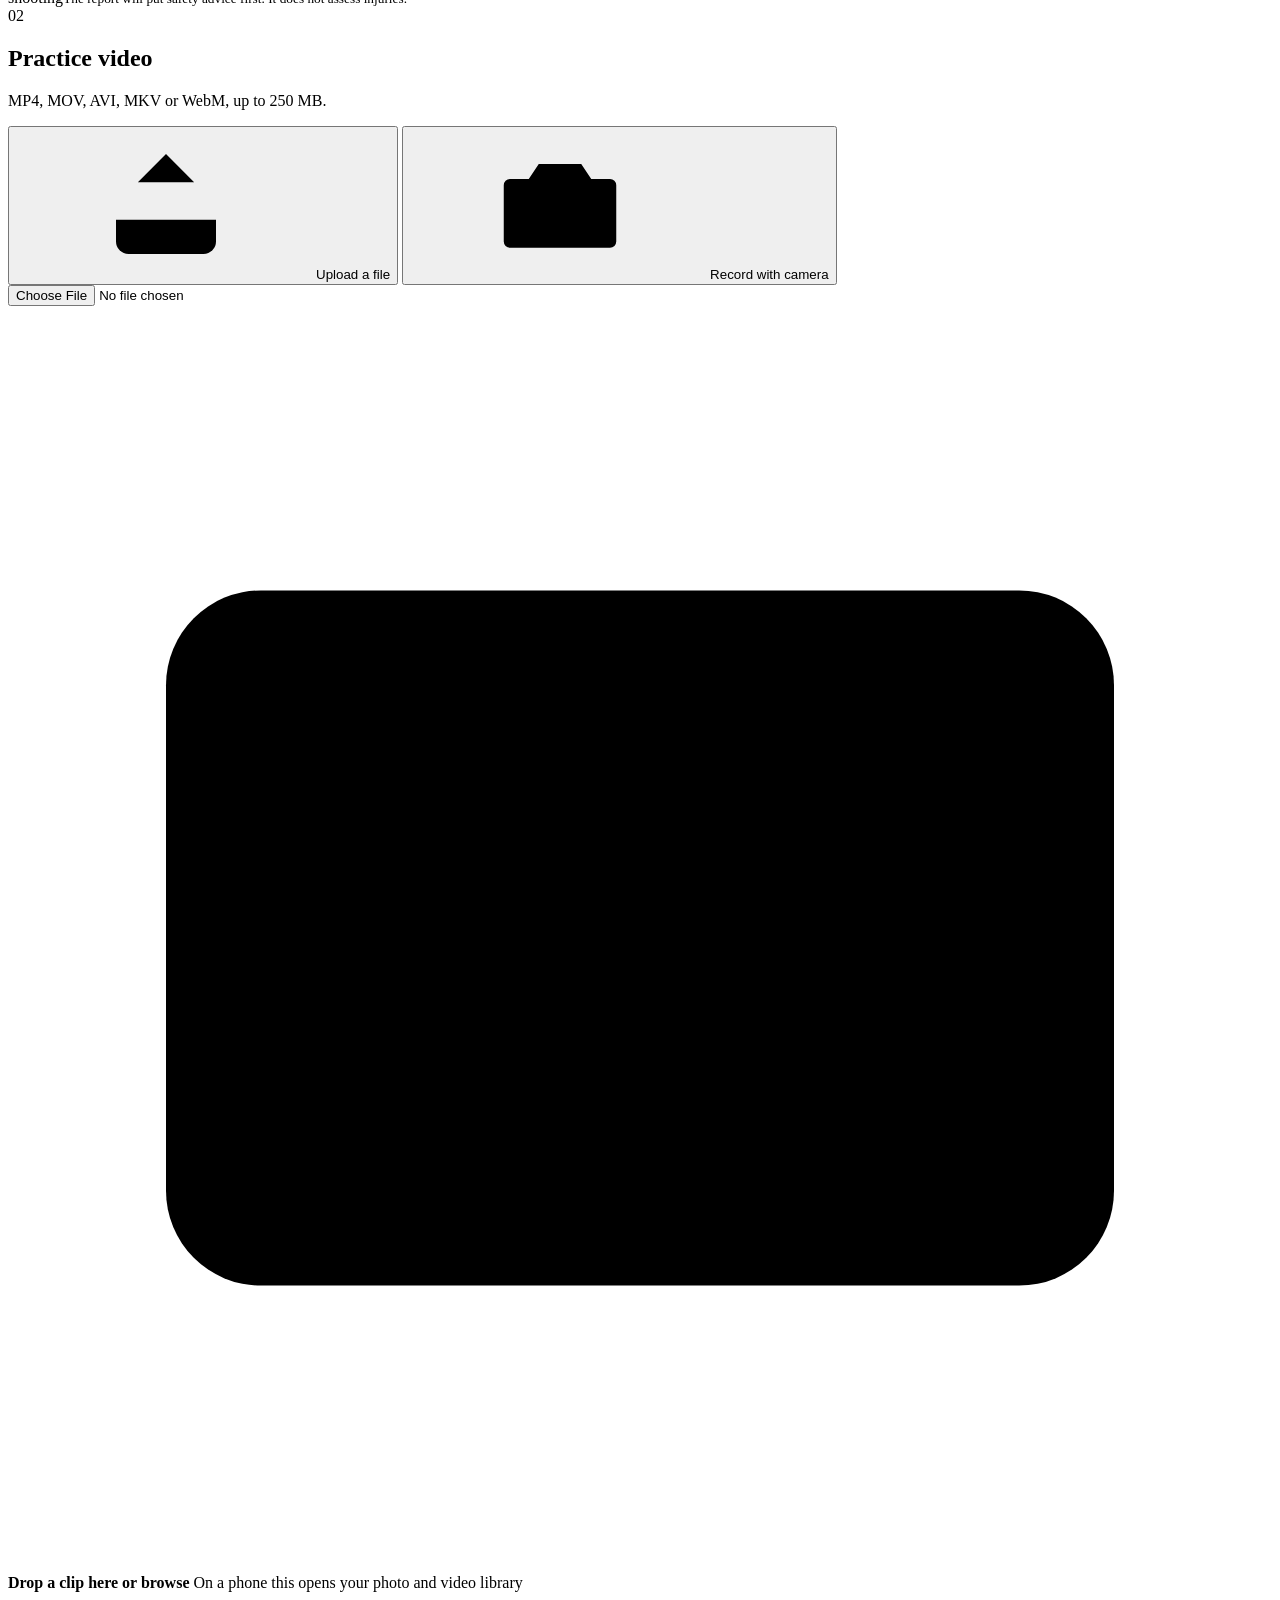
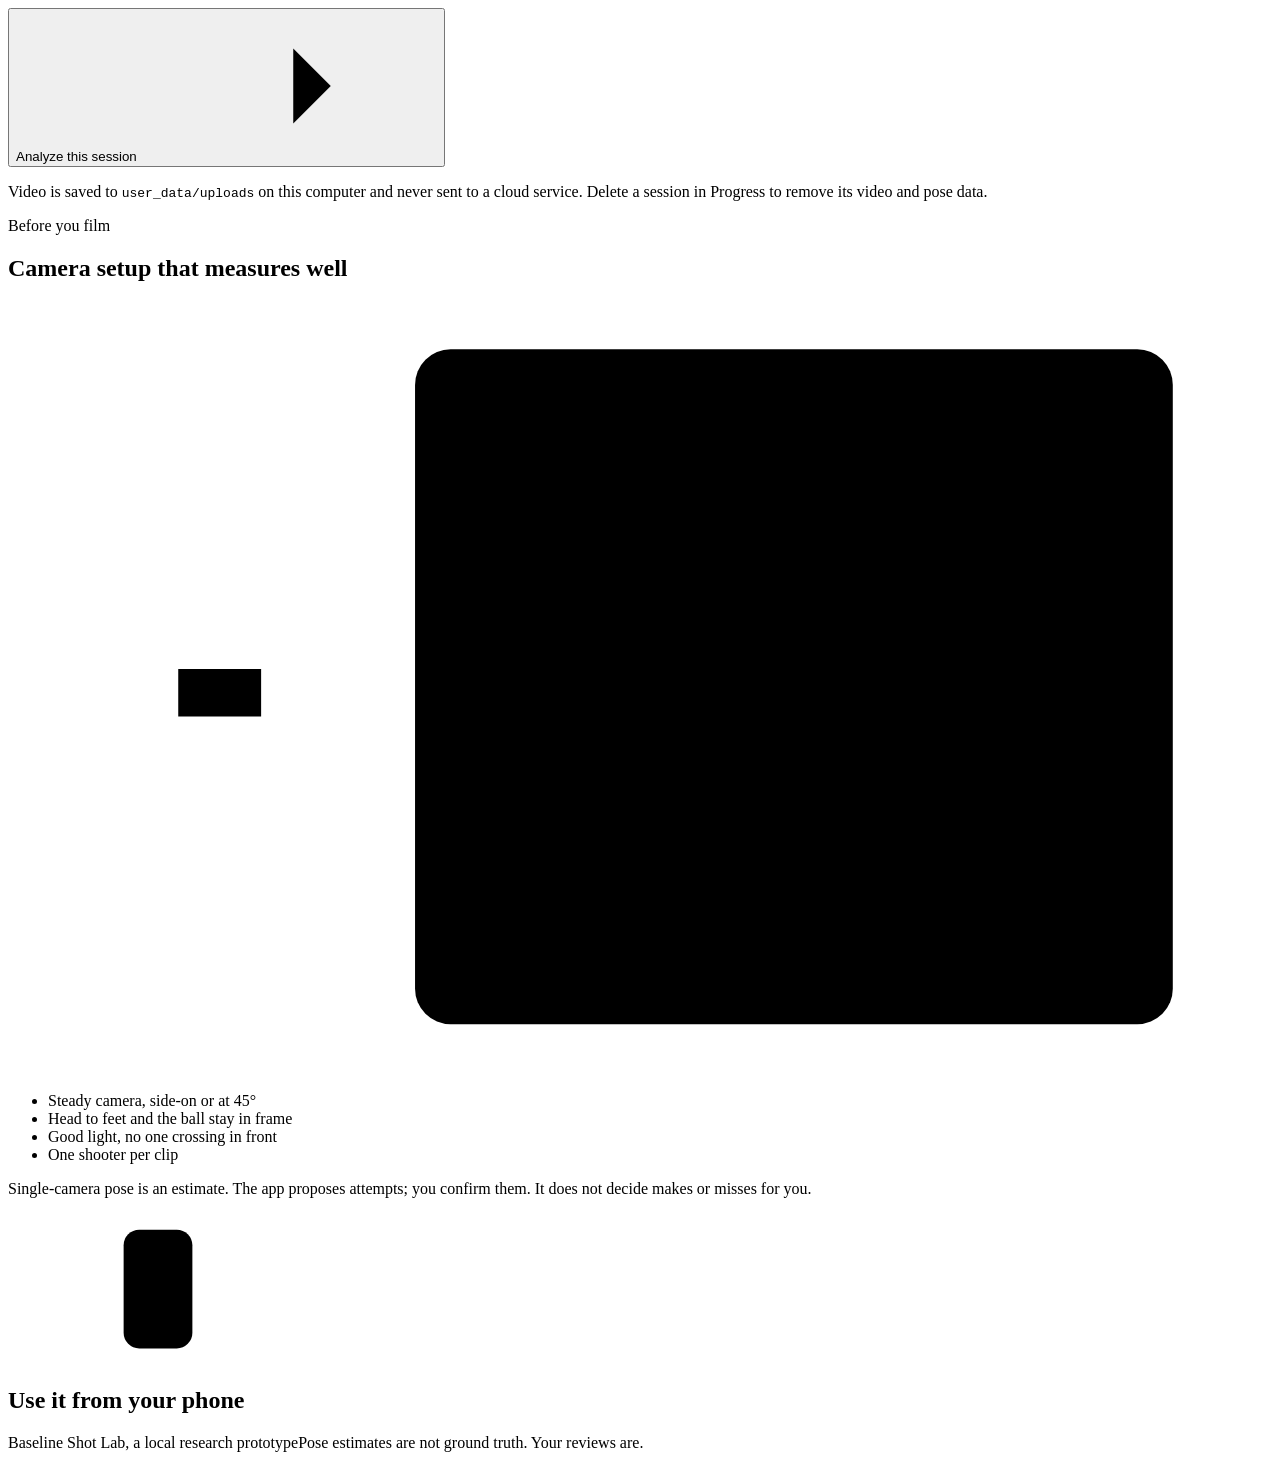
==== commit fcbde2f4: "Merge pull request #1 from pranabbhardwaj137/pr-1 (Drills section with video-backed dribbling drills" ====
--- a/web/index.html
+++ b/web/index.html
@@ -34,6 +34,8 @@
     <symbol id="i-print" viewBox="0 0 24 24"><path d="M7 9V3.5h10V9"/><rect x="3.5" y="9" width="17" height="8" rx="2"/><path d="M7 14h10v6.5H7z"/></symbol>
     <symbol id="i-trash" viewBox="0 0 24 24"><path d="M4 7h16M9 7V4h6v3M6 7l1 13h10l1-13M10 11v6M14 11v6"/></symbol>
     <symbol id="i-phone" viewBox="0 0 24 24"><rect x="6.5" y="2.5" width="11" height="19" rx="2.5"/><path d="M10.5 18.5h3"/></symbol>
+    <symbol id="i-workout" viewBox="0 0 24 24"><path d="M3 12h18M6.5 7.5v9M3.75 9.5v5M17.5 7.5v9M20.25 9.5v5"/></symbol>
+    <symbol id="i-voice" viewBox="0 0 24 24"><path d="M4 9.5h3.5L12 5.5v13l-4.5-4H4z"/><path d="M15.5 9a4 4 0 0 1 0 6M18 6.5a7.5 7.5 0 0 1 0 11"/></symbol>
     <symbol id="i-empty-review" viewBox="0 0 24 24"><rect x="3" y="5" width="18" height="12" rx="2"/><path d="m10 8.5 4.5 2.5-4.5 2.5Z"/><path d="M7 20.5h10"/></symbol>
     <symbol id="i-drills" viewBox="0 0 24 24"><circle cx="12" cy="9" r="3.5"/><path d="M12 12.5v9M9 21.5h6M7 9a5 5 0 0 1 10 0"/><path d="M5.5 6.5a8 8 0 0 1 13 0"/></symbol>
     <symbol id="i-play" viewBox="0 0 24 24"><circle cx="12" cy="12" r="9.5"/><path d="M10 8.5l6 3.5-6 3.5z"/></symbol>
@@ -54,6 +56,7 @@
         <a href="#new" data-nav="new"><svg class="icon" aria-hidden="true"><use href="#i-new"/></svg><span class="nav-text">New<span class="nav-long"> session</span></span></a>
         <a href="#review" data-nav="review"><svg class="icon" aria-hidden="true"><use href="#i-review"/></svg><span class="nav-text">Review</span> <span id="nav-review-count" class="nav-count hidden"></span></a>
         <a href="#report" data-nav="report"><svg class="icon" aria-hidden="true"><use href="#i-report"/></svg><span class="nav-text">Report</span></a>
+        <a href="#workout" data-nav="workout"><svg class="icon" aria-hidden="true"><use href="#i-workout"/></svg><span class="nav-text">Workout</span></a>
         <a href="#progress" data-nav="progress"><svg class="icon" aria-hidden="true"><use href="#i-progress"/></svg><span class="nav-text">Progress</span></a>
         <a href="#drills" data-nav="drills"><svg class="icon" aria-hidden="true"><use href="#i-drills"/></svg><span class="nav-text">Drills</span></a>
         <span class="nav-indicator" aria-hidden="true"></span>
@@ -184,14 +187,104 @@
                 </div>
                 <div id="pane-camera" role="tabpanel" aria-labelledby="tab-camera" hidden>
                   <div class="camera-recorder">
-                    <video id="camera-preview" class="camera-preview" autoplay muted playsinline></video>
+                    <div class="camera-viewport" id="camera-viewport">
+                      <video id="camera-preview" class="camera-preview" autoplay muted playsinline></video>
+                      <canvas id="camera-overlay" class="camera-overlay"></canvas>
+
+                      <!-- Top Status HUD Bar (matches reference broadcast design) -->
+                      <div class="camera-hud-top" id="camera-hud-top">
+                        <!-- Top Left: Exit & Toggle Skeleton -->
+                        <div class="hud-top-left">
+                          <button type="button" class="btn-hud-round" id="hud-btn-close" title="Close camera">
+                            <svg viewBox="0 0 24 24" class="icon" aria-hidden="true" style="width:16px;height:16px;"><path d="M18 6L6 18M6 6l12 12" stroke="currentColor" stroke-width="2.5" stroke-linecap="round"/></svg>
+                          </button>
+                          <button type="button" class="btn-hud-round btn-hud-player active" id="hud-btn-skeleton" title="Toggle skeleton overlay">
+                            <svg viewBox="0 0 24 24" class="icon" aria-hidden="true" style="width:18px;height:18px;"><circle cx="12" cy="5" r="2.5" fill="#f97316"/><path d="M12 7.5v6M9 9.5l3 2 3-2M9.5 18l2.5-4.5 2.5 4.5" stroke="#f97316" stroke-width="2" stroke-linecap="round" stroke-linejoin="round"/></svg>
+                          </button>
+                        </div>
+
+                        <!-- Top Center: Broadcast Metrics (Rim Live, Peak Max, Knee, Arm, Phase) -->
+                        <div class="hud-pill-dual" id="hud-metrics-dual">
+                          <div class="dual-col">
+                            <small>RIM (LIVE)</small>
+                            <b id="hud-panier-live">—</b>
+                          </div>
+                          <div class="dual-sep"></div>
+                          <div class="dual-col">
+                            <small>PEAK MAX</small>
+                            <b id="hud-pic-max">—</b>
+                          </div>
+                          <div class="dual-sep"></div>
+                          <div class="dual-col">
+                            <small>KNEE</small>
+                            <b id="hud-knee-val">—</b>
+                          </div>
+                          <div class="dual-sep"></div>
+                          <div class="dual-col">
+                            <small>ARM</small>
+                            <b id="hud-elbow-val">—</b>
+                          </div>
+                          <div class="dual-sep"></div>
+                          <div class="dual-col">
+                            <small>PHASE</small>
+                            <b id="hud-phase-text">IDLE</b>
+                          </div>
+                        </div>
+
+                        <!-- Top Right: Rim Status Badge -->
+                        <div class="hud-pill-badge" id="hud-hoop-badge">
+                          <span class="hud-dot" id="hud-hoop-dot"></span>
+                          <span id="hud-hoop-text">Rim Calibrated</span>
+                        </div>
+                      </div>
+
+                      <!-- Left Vertical Level Capsule (pitch/level alignment) -->
+                      <div class="hud-vertical-level" id="hud-vertical-level" title="Camera level and alignment">
+                        <span class="hud-level-dot"></span>
+                      </div>
+
+                      <!-- Outcome Popup Banner -->
+                      <div class="hud-outcome-banner" id="hud-outcome-banner">
+                        <span id="hud-outcome-text">SHOT MADE!</span>
+                      </div>
+
+                      <!-- Bottom Live Broadcast Stats HUD Bar (matches reference image) -->
+                      <div class="camera-hud-bottom" id="camera-hud-bottom">
+                        <div class="hud-stats-card">
+                          <div class="stat-col stat-makes">
+                            <span class="stat-number" id="hud-makes-count">0</span>
+                            <span class="stat-label">SUCCESSES</span>
+                          </div>
+                          <div class="stat-col stat-misses">
+                            <span class="stat-number" id="hud-misses-count">0</span>
+                            <span class="stat-label">FAILURES</span>
+                          </div>
+                          <div class="stat-col stat-acc">
+                            <span class="stat-number" id="hud-acc-val">0%</span>
+                            <span class="stat-label">SUCCESS</span>
+                          </div>
+                        </div>
+
+                        <div class="hud-actions">
+                          <button type="button" class="btn-hud-action" id="hud-recalibrate-btn" title="Recalibrate rim / reset stats">
+                            <svg class="icon" aria-hidden="true" viewBox="0 0 24 24" style="width:16px;height:16px;"><circle cx="12" cy="12" r="9" fill="none" stroke="currentColor" stroke-width="2"/><circle cx="12" cy="12" r="3" fill="currentColor"/><path d="M12 2v3M12 19v3M2 12h3M19 12h3" stroke="currentColor" stroke-width="2"/></svg>
+                            <span>Recalibrate Rim</span>
+                          </button>
+                          <button type="button" class="btn-hud-finish" id="hud-finish-btn" title="End practice session">
+                            <svg class="icon" aria-hidden="true" viewBox="0 0 24 24" style="width:16px;height:16px;"><path d="M4 22V2h10l1 3h5v10h-7l-1-3H6v10H4z" fill="currentColor"/></svg>
+                            <span>End Session</span>
+                          </button>
+                        </div>
+                      </div>
+                    </div>
+
                     <div class="camera-controls">
                       <button id="camera-start" type="button" class="btn btn-quiet">Turn on camera</button>
                       <button id="record-start" type="button" class="btn btn-record" disabled><i aria-hidden="true"></i>Start recording</button>
                       <button id="record-stop" type="button" class="btn btn-quiet" disabled>Stop</button>
                       <button id="camera-stop" type="button" class="btn btn-quiet" disabled>Turn off camera</button>
                     </div>
-                    <p id="camera-status" class="hint" aria-live="polite">Your browser will ask for camera permission. The recording stays on this computer.</p>
+                    <p id="camera-status" class="hint" aria-live="polite">Your browser will ask for camera permission. Real-time ball & pose tracking runs locally on this computer.</p>
                   </div>
                 </div>
                 <p id="form-error" class="form-error hidden" role="alert"></p>
@@ -264,7 +357,8 @@
             <a class="btn btn-quiet btn-small" href="#review"><svg class="icon" aria-hidden="true"><use href="#i-arrow-left"/></svg>Back to review</a>
             <span id="report-status" class="hint" aria-live="polite"></span>
             <button id="report-refresh" type="button" class="btn btn-quiet btn-small"><svg class="icon" aria-hidden="true"><use href="#i-refresh"/></svg>Rebuild report</button>
-            <button id="report-print" type="button" class="btn btn-primary btn-small" disabled><svg class="icon" aria-hidden="true"><use href="#i-print"/></svg>Print or save as PDF</button>
+            <button id="report-print" type="button" class="btn btn-quiet btn-small" disabled><svg class="icon" aria-hidden="true"><use href="#i-print"/></svg>Print or save as PDF</button>
+            <button id="report-workout" type="button" class="btn btn-primary btn-small" disabled><svg class="icon" aria-hidden="true"><use href="#i-workout"/></svg>Generate My Personalized Workout</button>
           </div>
           <div id="report-empty" class="empty-state">
             <span class="empty-icon" aria-hidden="true"><svg class="icon"><use href="#i-report"/></svg></span>
@@ -273,6 +367,11 @@
             <div class="empty-actions"><a class="btn btn-primary" href="#progress">Choose a session</a></div>
           </div>
           <article id="report-root" class="report"></article>
+        </section>
+
+        <!-- ============================== WORKOUT ============================= -->
+        <section id="view-workout" class="view" data-view="workout" aria-labelledby="workout-title" hidden>
+          <div id="workout-root" class="workout-root"></div>
         </section>
 
         <!-- ============================= PROGRESS ============================= -->
@@ -457,5 +556,6 @@
     </div>
   </div>
   <script src="/assets/app.js" defer></script>
+  <script src="/assets/workout.js" defer></script>
 </body>
 </html>
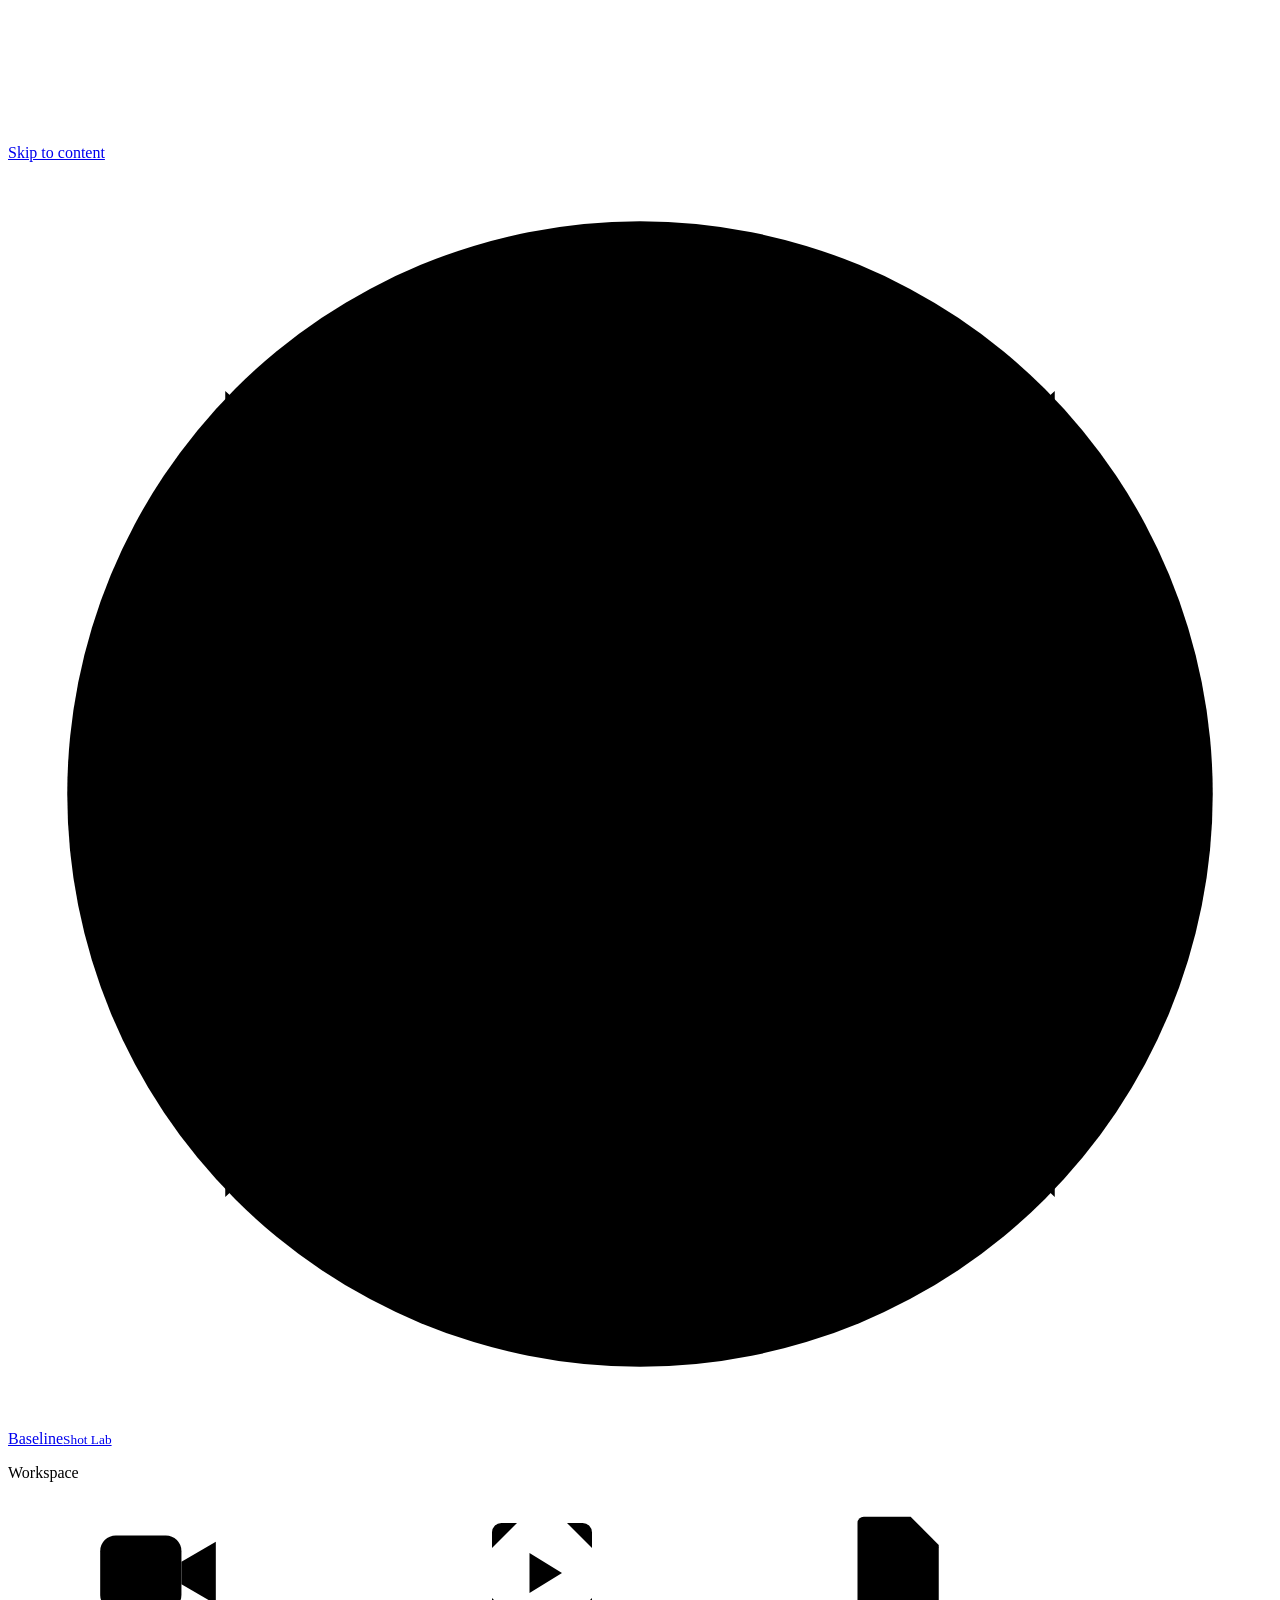
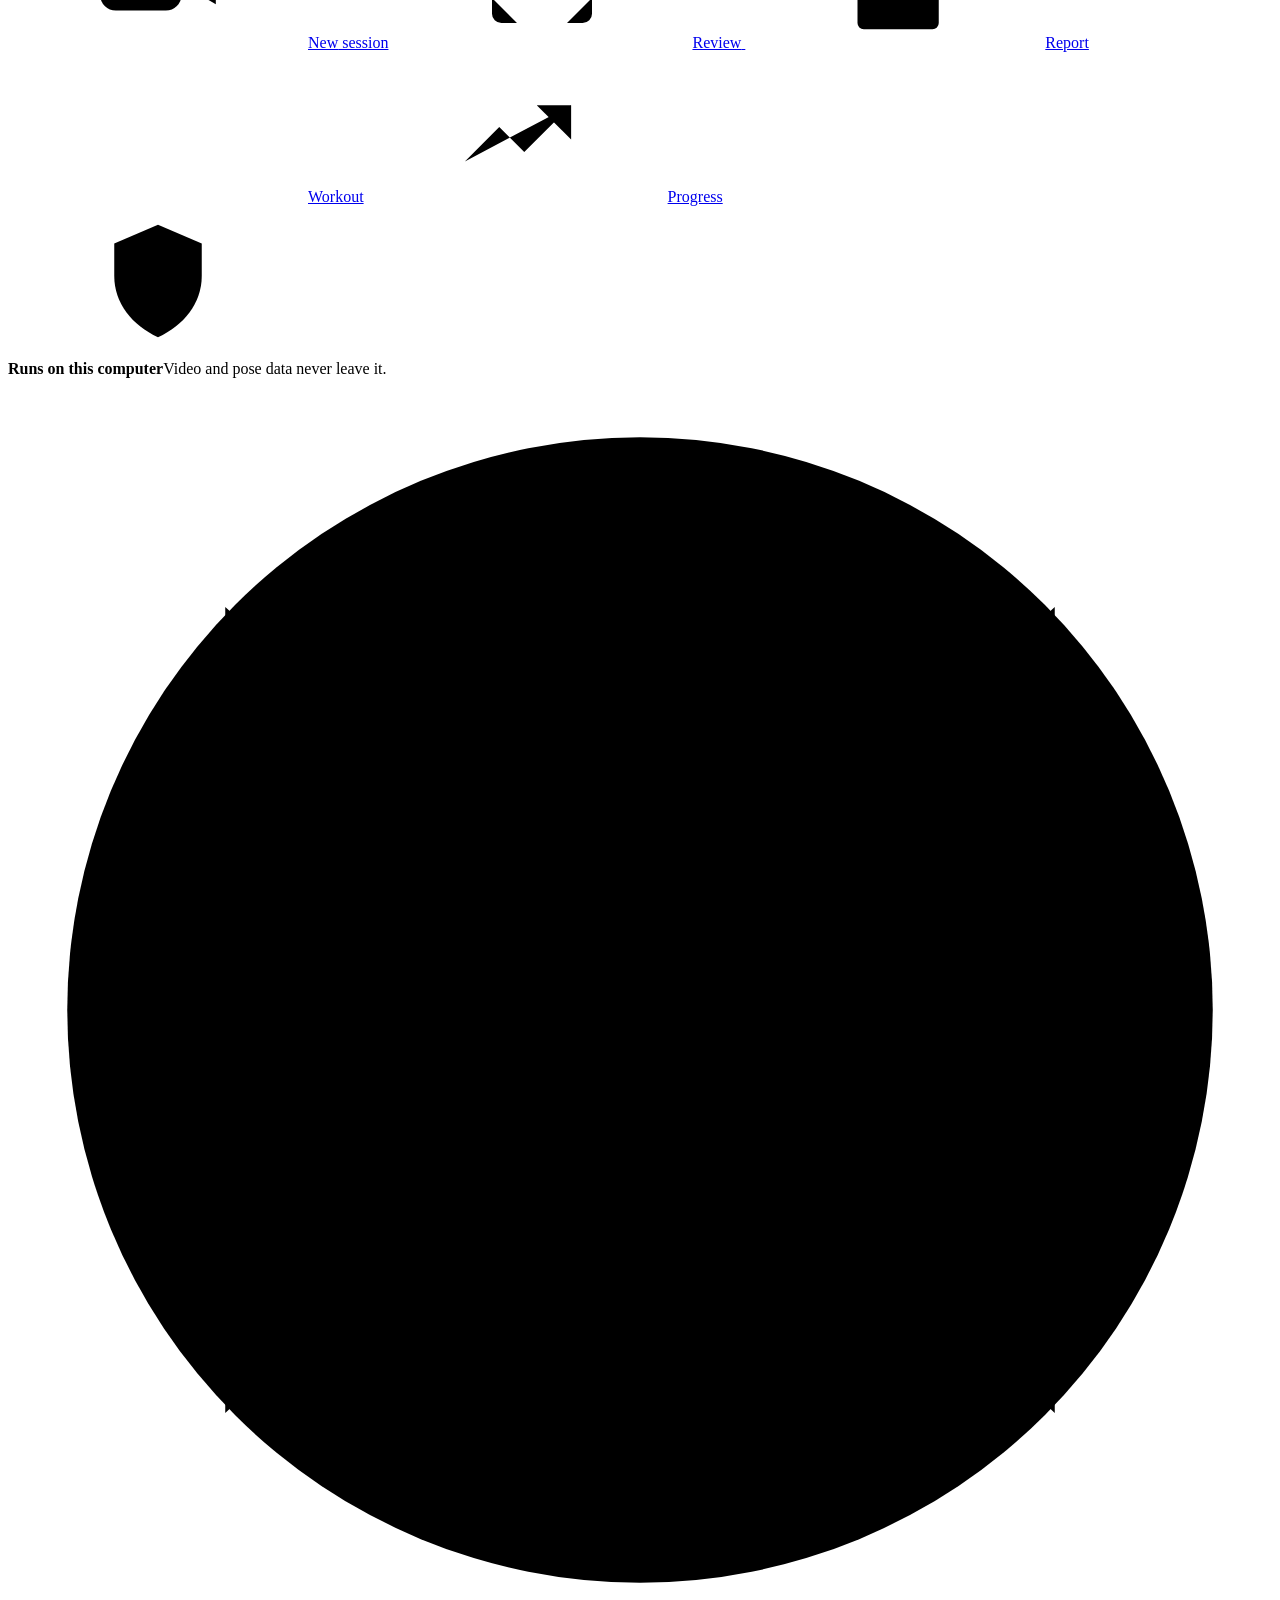
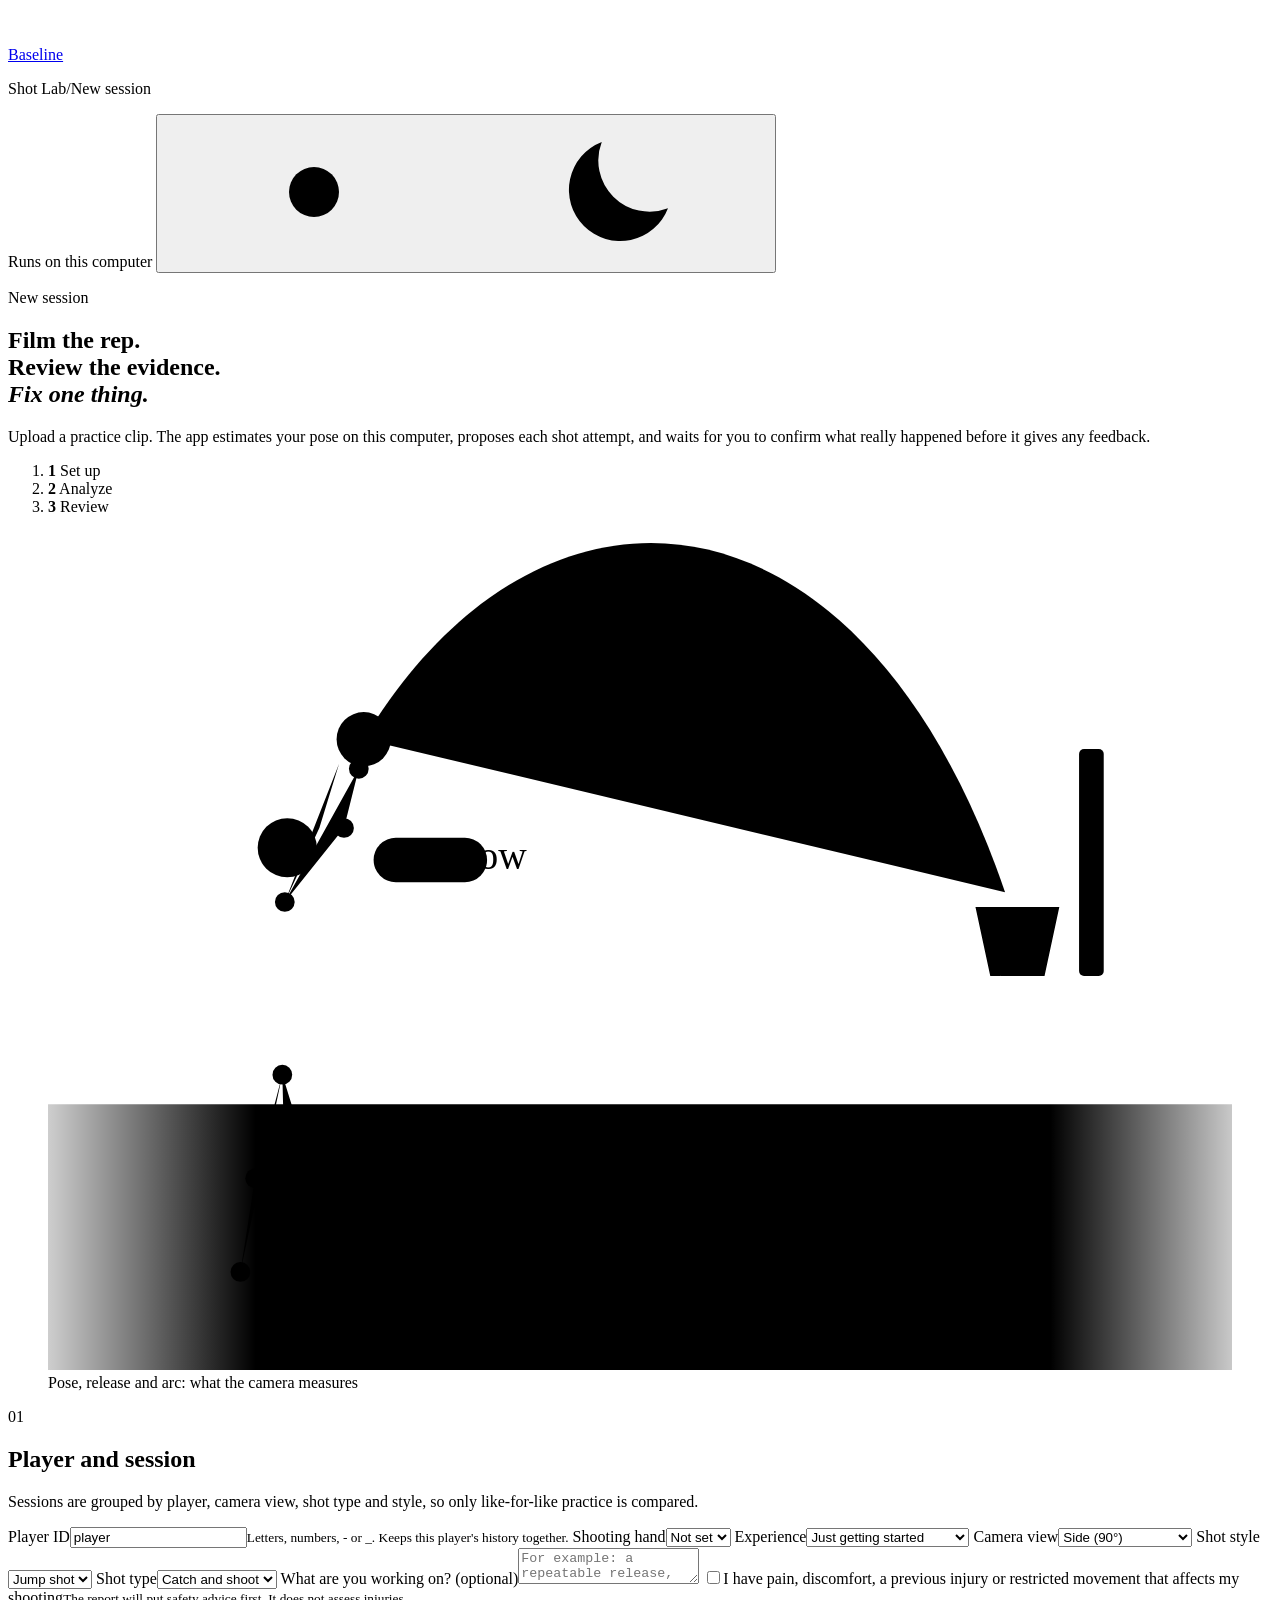
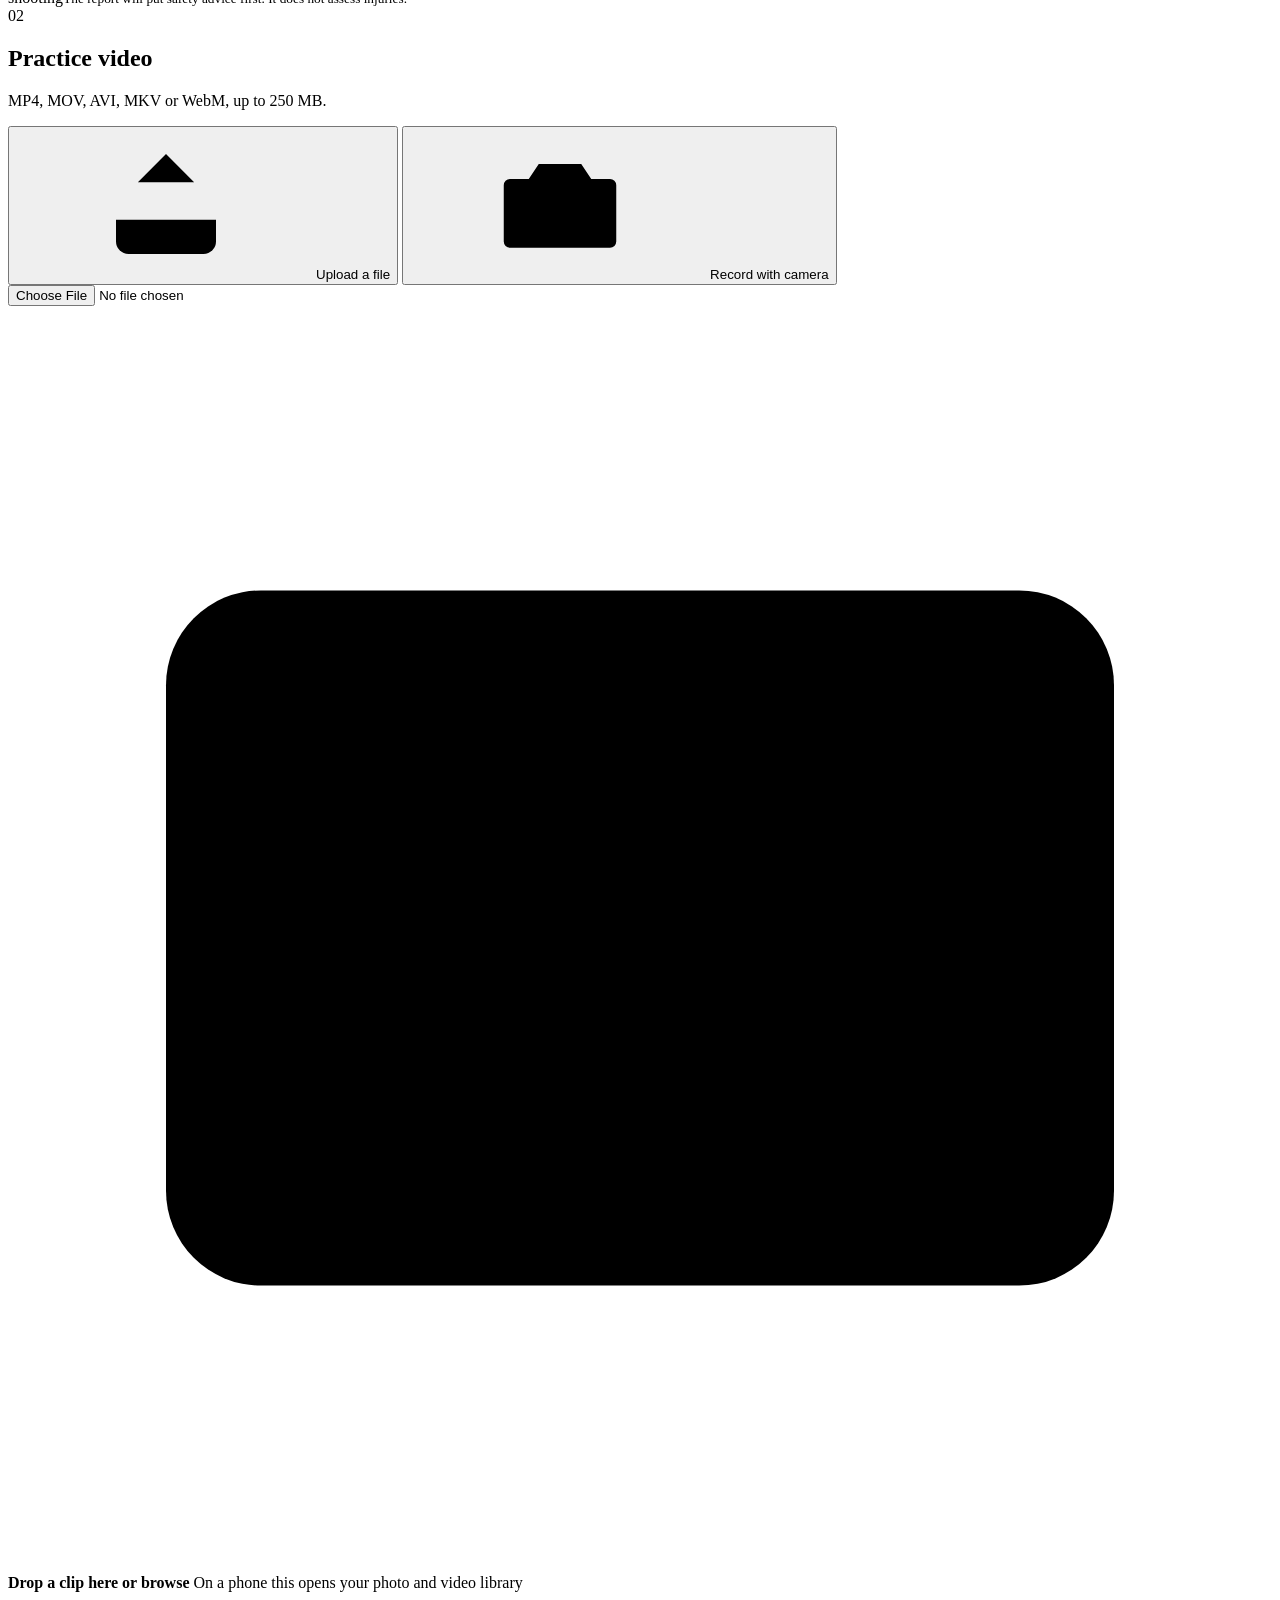
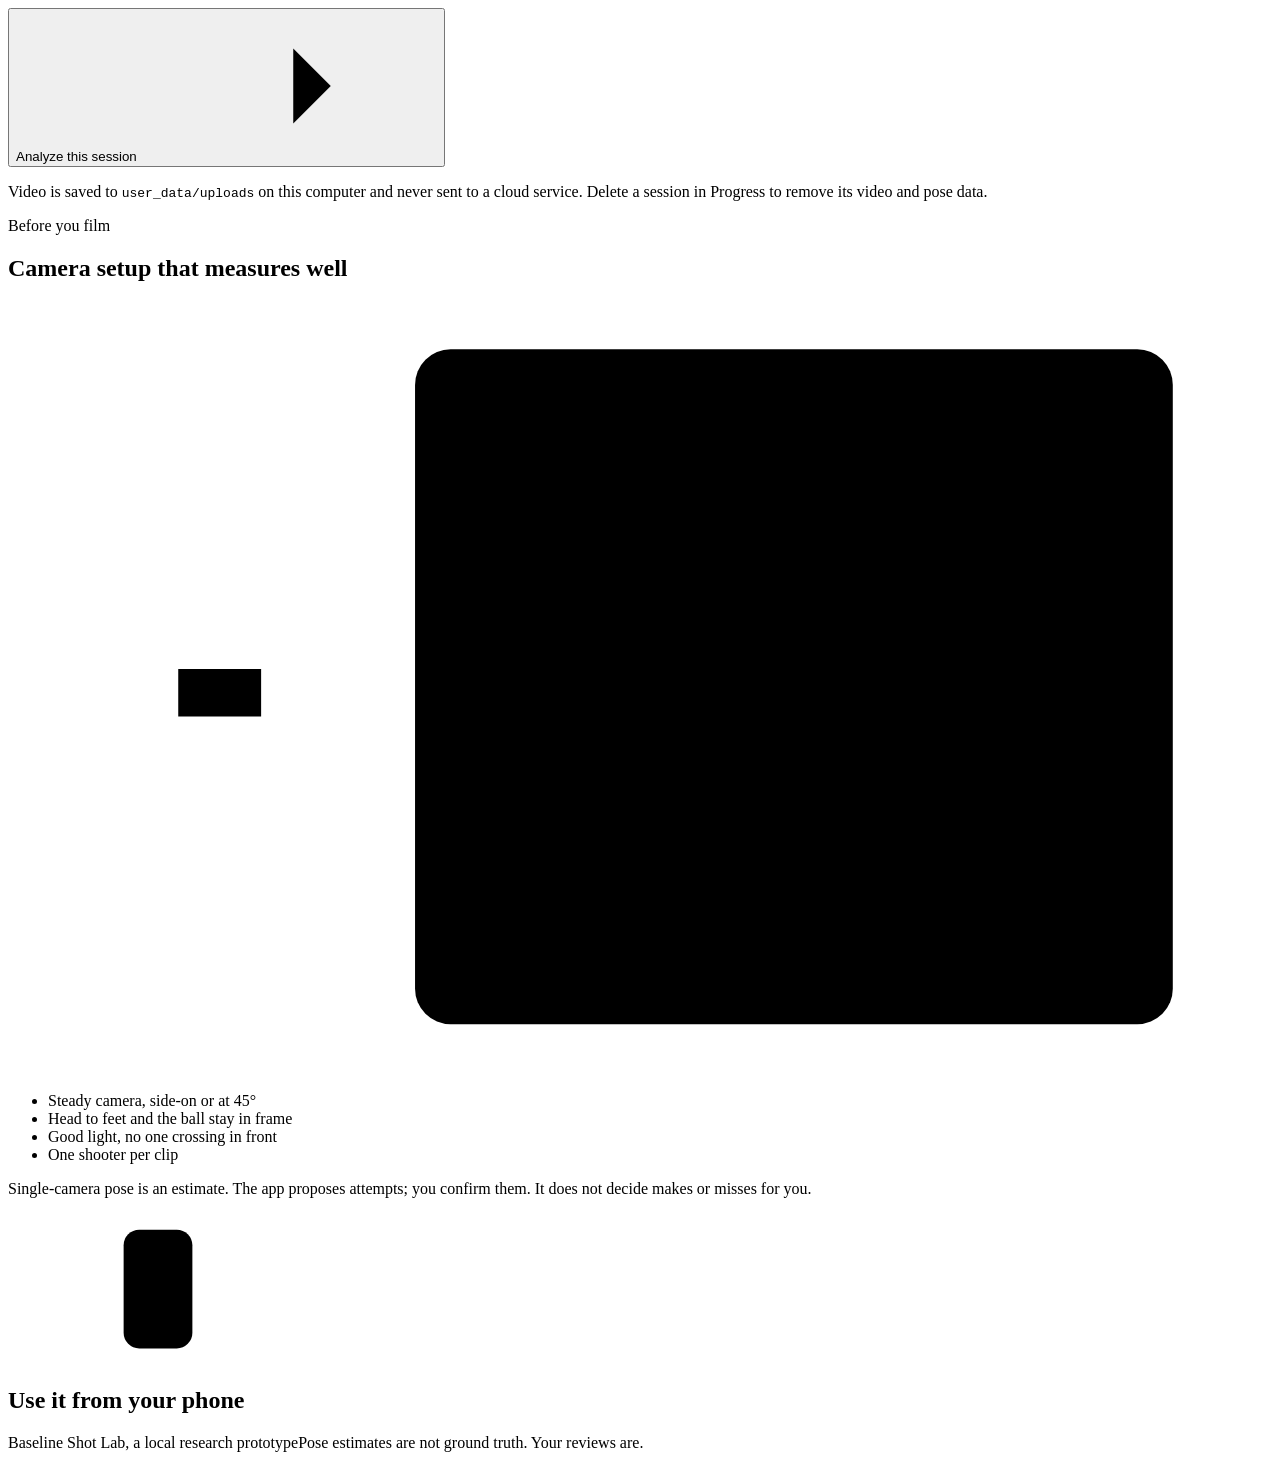
==== commit fbebc8c0: "workout ai voice changes" ====
--- a/web/index.html
+++ b/web/index.html
@@ -37,11 +37,6 @@
     <symbol id="i-workout" viewBox="0 0 24 24"><path d="M3 12h18M6.5 7.5v9M3.75 9.5v5M17.5 7.5v9M20.25 9.5v5"/></symbol>
     <symbol id="i-voice" viewBox="0 0 24 24"><path d="M4 9.5h3.5L12 5.5v13l-4.5-4H4z"/><path d="M15.5 9a4 4 0 0 1 0 6M18 6.5a7.5 7.5 0 0 1 0 11"/></symbol>
     <symbol id="i-empty-review" viewBox="0 0 24 24"><rect x="3" y="5" width="18" height="12" rx="2"/><path d="m10 8.5 4.5 2.5-4.5 2.5Z"/><path d="M7 20.5h10"/></symbol>
-    <symbol id="i-drills" viewBox="0 0 24 24"><circle cx="12" cy="9" r="3.5"/><path d="M12 12.5v9M9 21.5h6M7 9a5 5 0 0 1 10 0"/><path d="M5.5 6.5a8 8 0 0 1 13 0"/></symbol>
-    <symbol id="i-play" viewBox="0 0 24 24"><circle cx="12" cy="12" r="9.5"/><path d="M10 8.5l6 3.5-6 3.5z"/></symbol>
-    <symbol id="i-stop-circle" viewBox="0 0 24 24"><circle cx="12" cy="12" r="9.5"/><rect x="8.5" y="8.5" width="7" height="7" rx="1.5"/></symbol>
-    <symbol id="i-check-circle" viewBox="0 0 24 24"><circle cx="12" cy="12" r="9.5"/><path d="m8.5 12 2.5 2.5 4.5-4.5"/></symbol>
-    <symbol id="i-basketball" viewBox="0 0 24 24"><circle cx="12" cy="12" r="9.5"/><path d="M2.5 12h19M12 2.5v19M5.5 5.5c3.5 3 3.5 10 0 13M18.5 5.5c-3.5 3-3.5 10 0 13"/></symbol>
   </svg>
 
   <div class="app">
@@ -58,7 +53,6 @@
         <a href="#report" data-nav="report"><svg class="icon" aria-hidden="true"><use href="#i-report"/></svg><span class="nav-text">Report</span></a>
         <a href="#workout" data-nav="workout"><svg class="icon" aria-hidden="true"><use href="#i-workout"/></svg><span class="nav-text">Workout</span></a>
         <a href="#progress" data-nav="progress"><svg class="icon" aria-hidden="true"><use href="#i-progress"/></svg><span class="nav-text">Progress</span></a>
-        <a href="#drills" data-nav="drills"><svg class="icon" aria-hidden="true"><use href="#i-drills"/></svg><span class="nav-text">Drills</span></a>
         <span class="nav-indicator" aria-hidden="true"></span>
       </nav>
       <div class="sidebar-foot">
@@ -189,7 +183,13 @@
                   <div class="camera-recorder">
                     <div class="camera-viewport" id="camera-viewport">
                       <video id="camera-preview" class="camera-preview" autoplay muted playsinline></video>
+                      <video id="camera-review" class="camera-review" controls playsinline preload="metadata" hidden></video>
                       <canvas id="camera-overlay" class="camera-overlay"></canvas>
+                      <div class="camera-idle" id="camera-idle">
+                        <svg class="icon" aria-hidden="true"><use href="#i-camera"/></svg>
+                        <p>Camera is off</p>
+                      </div>
+                      <div class="rec-indicator hidden" id="rec-indicator" role="status" aria-live="polite"><i aria-hidden="true"></i><span id="rec-label">REC</span> <span id="rec-time">0:00</span></div>
 
                       <!-- Top Status HUD Bar (matches reference broadcast design) -->
                       <div class="camera-hud-top" id="camera-hud-top">
@@ -278,13 +278,18 @@
                       </div>
                     </div>
 
-                    <div class="camera-controls">
-                      <button id="camera-start" type="button" class="btn btn-quiet">Turn on camera</button>
-                      <button id="record-start" type="button" class="btn btn-record" disabled><i aria-hidden="true"></i>Start recording</button>
-                      <button id="record-stop" type="button" class="btn btn-quiet" disabled>Stop</button>
-                      <button id="camera-stop" type="button" class="btn btn-quiet" disabled>Turn off camera</button>
+                    <div class="camera-controls" id="camera-controls">
+                      <button id="camera-start" type="button" class="btn btn-primary cam-main">Turn on camera</button>
+                      <button id="record-start" type="button" class="btn btn-record cam-main hidden" disabled><i aria-hidden="true"></i>Start recording</button>
+                      <button id="record-pause" type="button" class="btn btn-quiet hidden" disabled aria-pressed="false">Pause</button>
+                      <button id="record-stop" type="button" class="btn btn-stop hidden" disabled><i aria-hidden="true"></i>Stop</button>
+                      <button id="record-retake" type="button" class="btn btn-quiet hidden">Retake</button>
+                      <button id="camera-switch" type="button" class="btn btn-quiet hidden" disabled>Switch camera</button>
+                      <button id="camera-stop" type="button" class="btn btn-quiet hidden" disabled>Turn off camera</button>
                     </div>
-                    <p id="camera-status" class="hint" aria-live="polite">Your browser will ask for camera permission. Real-time ball & pose tracking runs locally on this computer.</p>
+                    <p id="camera-status" class="hint" aria-live="polite">Your browser will ask for camera permission. The clip is recorded in this browser and analysed on the computer running Shot Lab.</p>
+                    <div id="camera-secure-note" class="quality-banner camera-secure-note hidden" role="note"></div>
+                    <details id="camera-diagnostics" class="camera-diagnostics"><summary>Camera diagnostics</summary><dl id="camera-diag-list"></dl></details>
                   </div>
                 </div>
                 <p id="form-error" class="form-error hidden" role="alert"></p>
@@ -397,144 +402,6 @@
             <div id="history-list" class="session-list"></div>
           </div>
         </section>
-
-        <!-- ============================== DRILLS ============================== -->
-        <section id="view-drills" class="view" data-view="drills" aria-labelledby="drills-title" hidden>
-
-          <!-- ---- CATALOG (shown by default) ---- -->
-          <div id="drills-catalog" aria-label="Drill catalog">
-            <header class="page-head">
-              <div>
-                <p class="eyebrow">Skill builder</p>
-                <h1 id="drills-title">Practice Drills</h1>
-                <p>Pick a drill to watch the reference video and practice with live rep counting.</p>
-              </div>
-              <div class="page-head-controls">
-                <label class="field field-inline">
-                  Level
-                  <select id="drills-filter-difficulty">
-                    <option value="">All levels</option>
-                    <option value="beginner">Beginner</option>
-                    <option value="intermediate">Intermediate</option>
-                  </select>
-                </label>
-              </div>
-            </header>
-          </div>
-
-          <!-- ---- RUNNER (shown when a drill is open) ---- -->
-          <div id="drill-runner" hidden aria-label="Active drill">
-
-            <!-- top nav row -->
-            <div class="drill-runner-topbar">
-              <button type="button" id="drill-back" class="btn btn-quiet btn-small">
-                <svg class="icon" aria-hidden="true"><use href="#i-arrow-left"/></svg>
-                All drills
-              </button>
-              <div class="drill-runner-title-row">
-                <p class="eyebrow" id="drill-runner-category"></p>
-                <h2 id="drill-runner-name"></h2>
-                <span class="difficulty-badge" id="drill-runner-difficulty"></span>
-              </div>
-            </div>
-
-            <!-- main two-panel layout: reference video | live camera -->
-            <div class="drill-stage">
-
-              <!-- LEFT: reference video (9:16 shorts aspect) -->
-              <div class="drill-ref-wrap">
-                <p class="drill-panel-label">Reference</p>
-                <video id="drill-ref-video"
-                  class="drill-ref-video"
-                  muted playsinline loop
-                  controls
-                  aria-label="Drill reference video">
-                </video>
-              </div>
-
-              <!-- RIGHT: live camera + canvas overlay -->
-              <div class="drill-cam-wrap">
-                <p class="drill-panel-label">Your camera</p>
-                <div class="drill-cam-inner">
-                  <video id="drill-cam-video" class="drill-cam-video" autoplay muted playsinline></video>
-                  <canvas id="drill-cam-canvas" class="drill-cam-canvas" aria-hidden="true"></canvas>
-
-                  <!-- rep + timer HUD overlaid on camera -->
-                  <div class="drill-cam-hud" aria-live="polite" aria-atomic="true">
-                    <div class="drill-stat">
-                      <span class="drill-stat-label">Reps</span>
-                      <span class="drill-stat-value" id="drill-rep-count">0</span>
-                    </div>
-                    <div class="drill-stat">
-                      <span class="drill-stat-label">Time</span>
-                      <span class="drill-stat-value" id="drill-timer">0:00</span>
-                    </div>
-                  </div>
-
-                  <p class="drill-cam-status" id="drill-cam-status" aria-live="polite"></p>
-
-                  <!-- camera placeholder when not started -->
-                  <div class="drill-cam-placeholder" id="drill-cam-placeholder">
-                    <svg class="drill-placeholder-icon" viewBox="0 0 24 24" aria-hidden="true">
-                      <use href="#i-camera"/>
-                    </svg>
-                    <p>Camera not started</p>
-                  </div>
-                </div>
-              </div>
-            </div>
-
-            <!-- controls row -->
-            <div class="drill-controls-row">
-              <button type="button" id="drill-start-cam" class="btn btn-primary">
-                <svg class="icon" aria-hidden="true"><use href="#i-play"/></svg>
-                Start camera &amp; count reps
-              </button>
-              <button type="button" id="drill-stop" class="btn btn-quiet" hidden>
-                <svg class="icon" aria-hidden="true"><use href="#i-stop-circle"/></svg>
-                Stop drill
-              </button>
-              <button type="button" id="drill-done" class="btn btn-quiet" hidden>
-                <svg class="icon" aria-hidden="true"><use href="#i-check-circle"/></svg>
-                Done — back to drills
-              </button>
-
-              <!-- big rep counter beside the buttons -->
-              <div class="drill-live-count" aria-live="polite" aria-atomic="true">
-                <span class="drill-big-count" id="drill-big-count">0</span>
-                <span class="drill-count-label">dribbles</span>
-              </div>
-
-              <p class="drill-privacy-note">Camera stays on this computer.</p>
-            </div>
-
-            <!-- info strip: instructions + cues -->
-            <div class="drill-info-strip">
-              <div class="drill-info-block">
-                <h3 class="drill-section-title">How to do it</h3>
-                <p id="drill-runner-how" class="drill-runner-how"></p>
-              </div>
-              <div class="drill-info-block">
-                <h3 class="drill-section-title">Coaching cues</h3>
-                <ul class="drill-cues" id="drill-runner-cues"></ul>
-              </div>
-            </div>
-
-            <!-- form feedback panel (shown after stopping) -->
-            <div id="drill-feedback-panel" class="drill-feedback-panel" hidden aria-label="Form feedback">
-              <div class="drill-feedback-header">
-                <svg class="icon" aria-hidden="true"><use href="#i-check-circle"/></svg>
-                <h3>Session feedback</h3>
-              </div>
-              <p id="drill-feedback-summary" class="drill-feedback-summary"></p>
-              <ul id="drill-feedback-list" class="drill-feedback-list"></ul>
-              <p class="hint drill-feedback-note">Rep count is based on motion tracking, not a pose model.
-                Rhythm and pace are estimates — use them as a guide, not a score.</p>
-            </div>
-
-          </div><!-- /#drill-runner -->
-        </section>
-
       </main>
 
       <footer class="footer"><div class="footer-inner"><span>Baseline Shot Lab, a local research prototype</span><span>Pose estimates are not ground truth. Your reviews are.</span></div></footer>
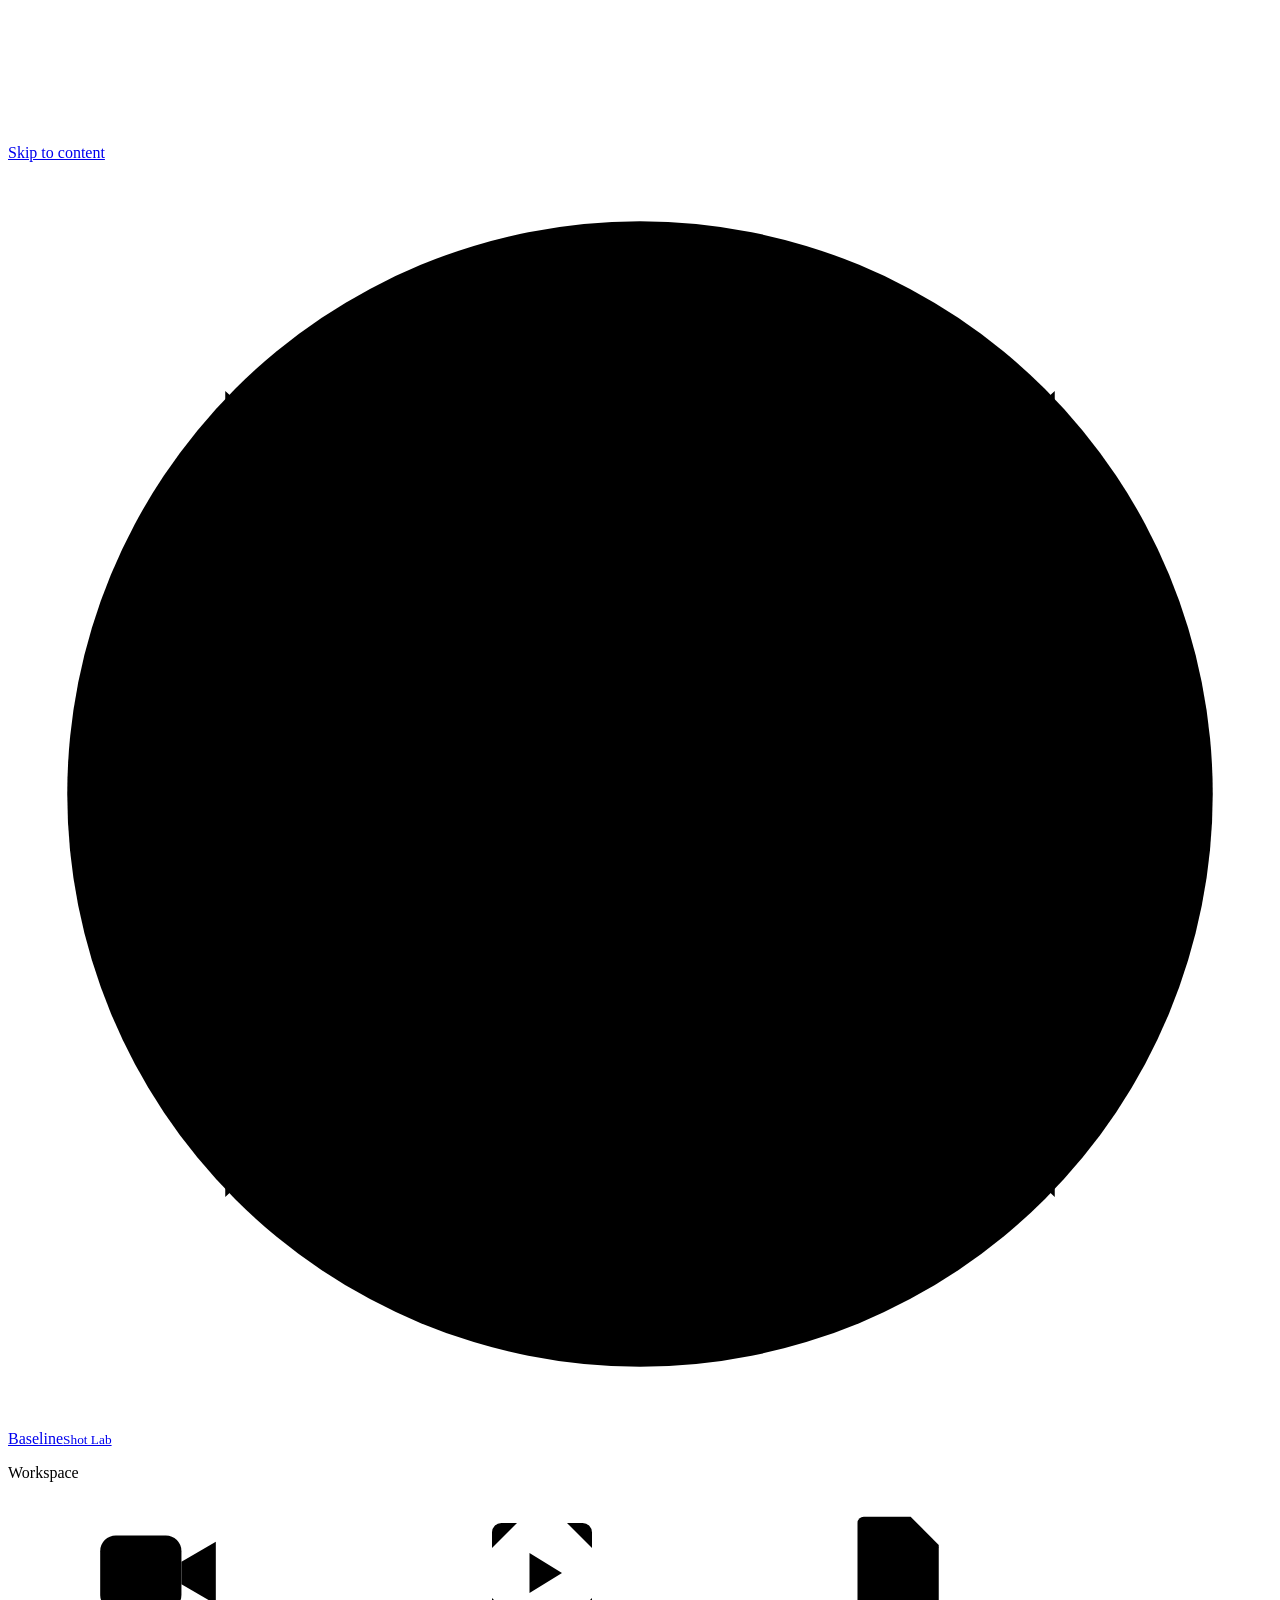
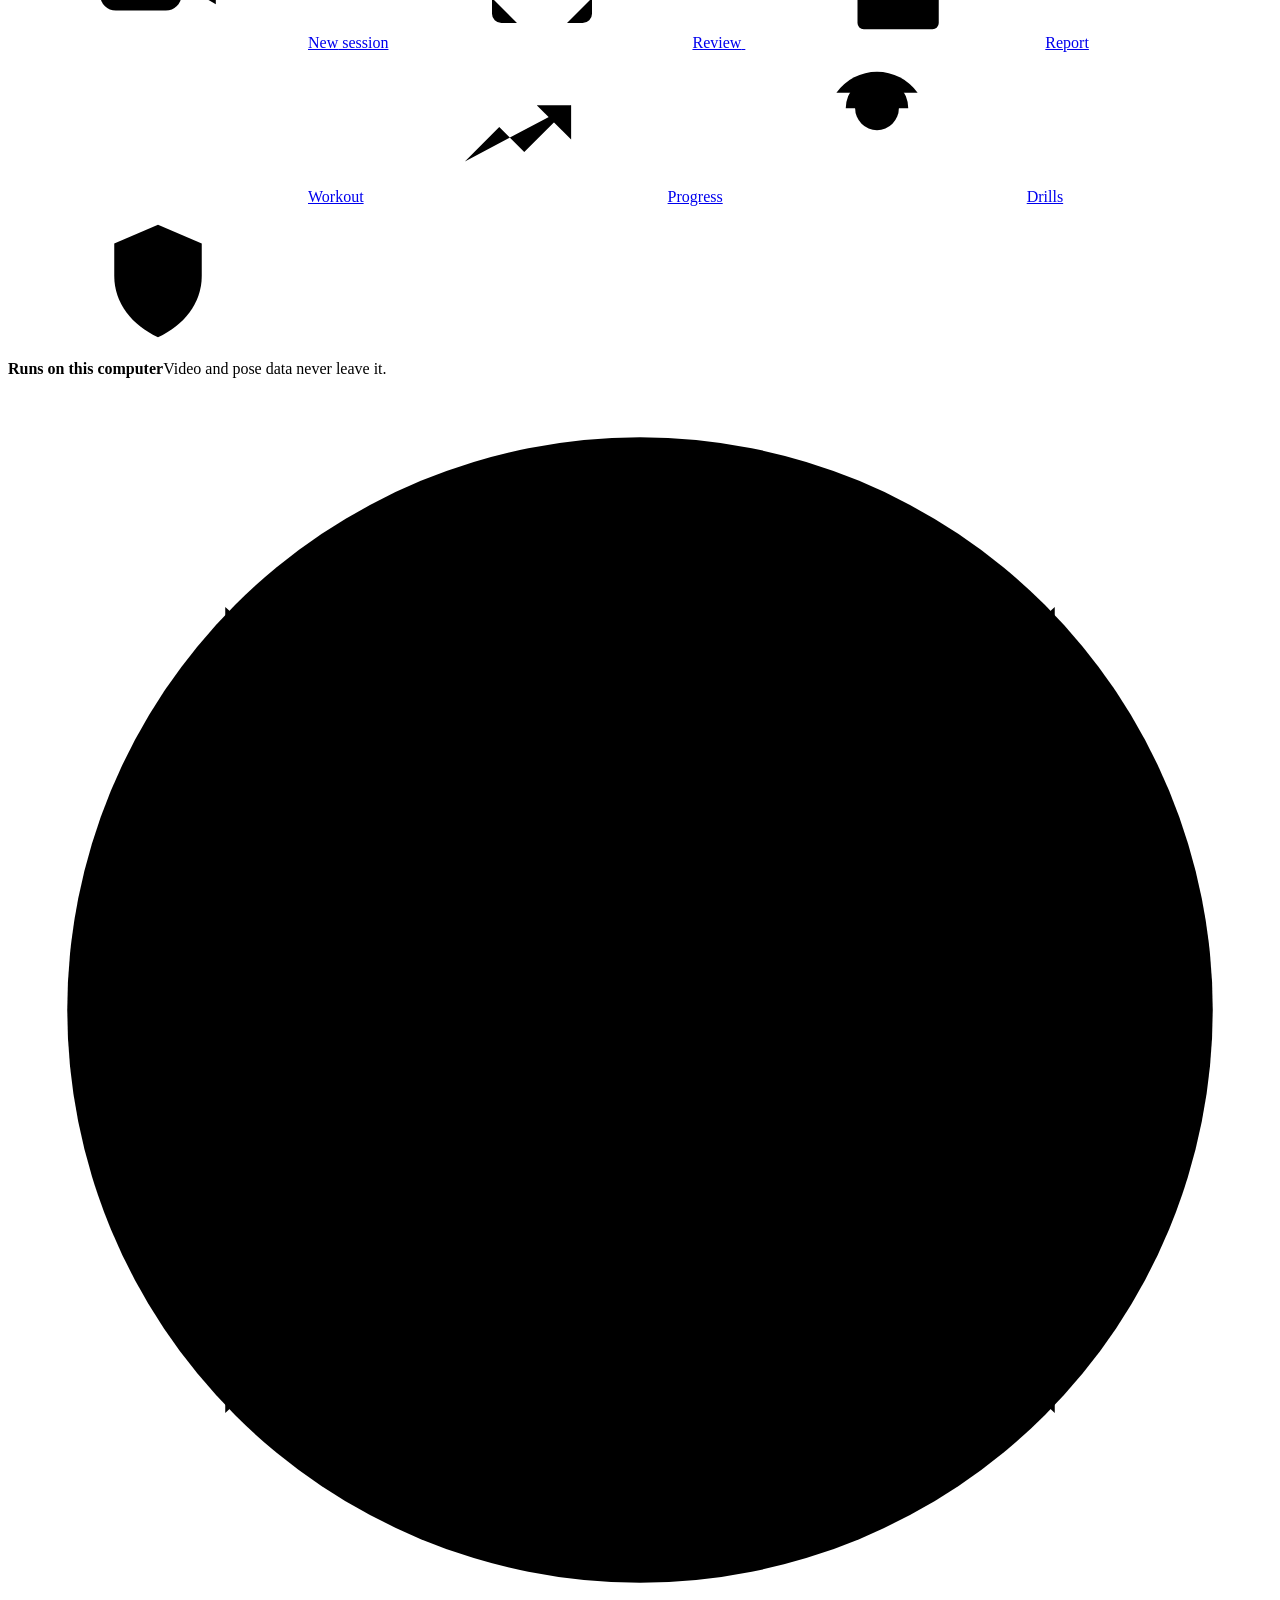
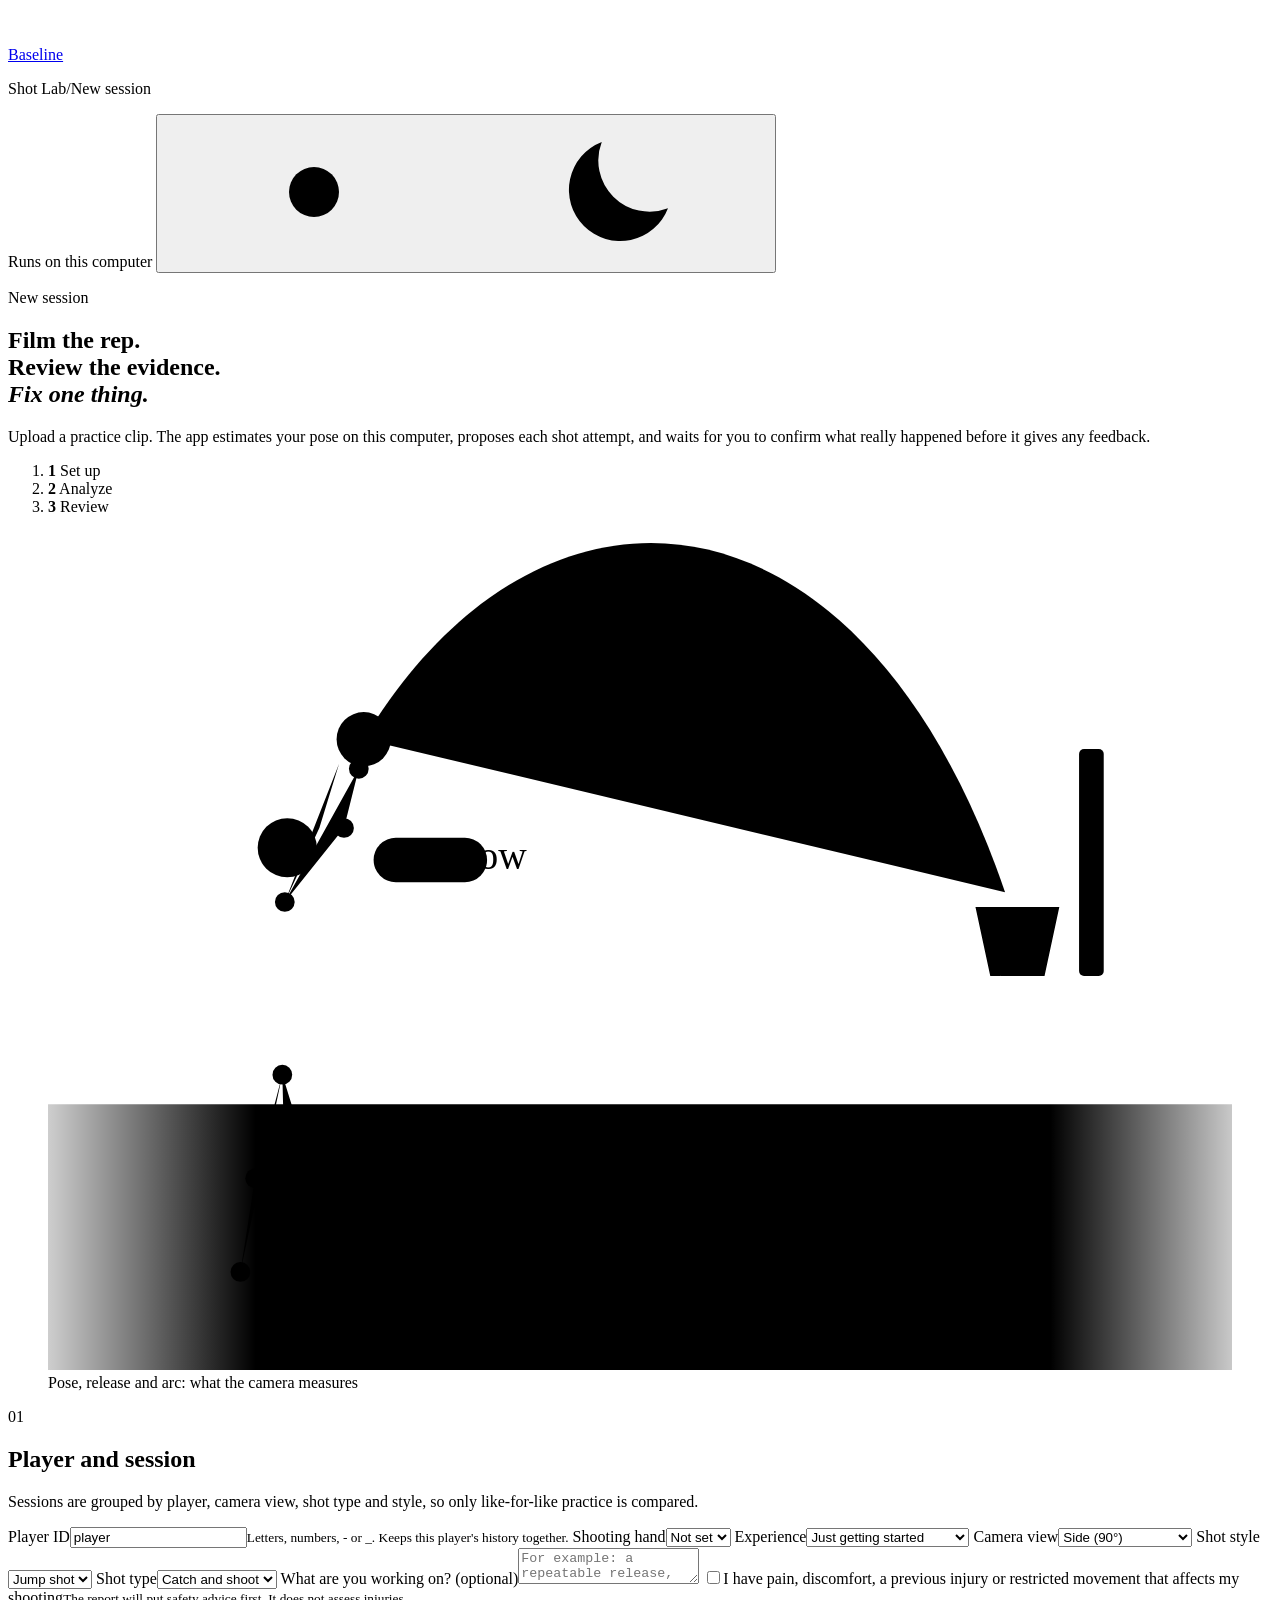
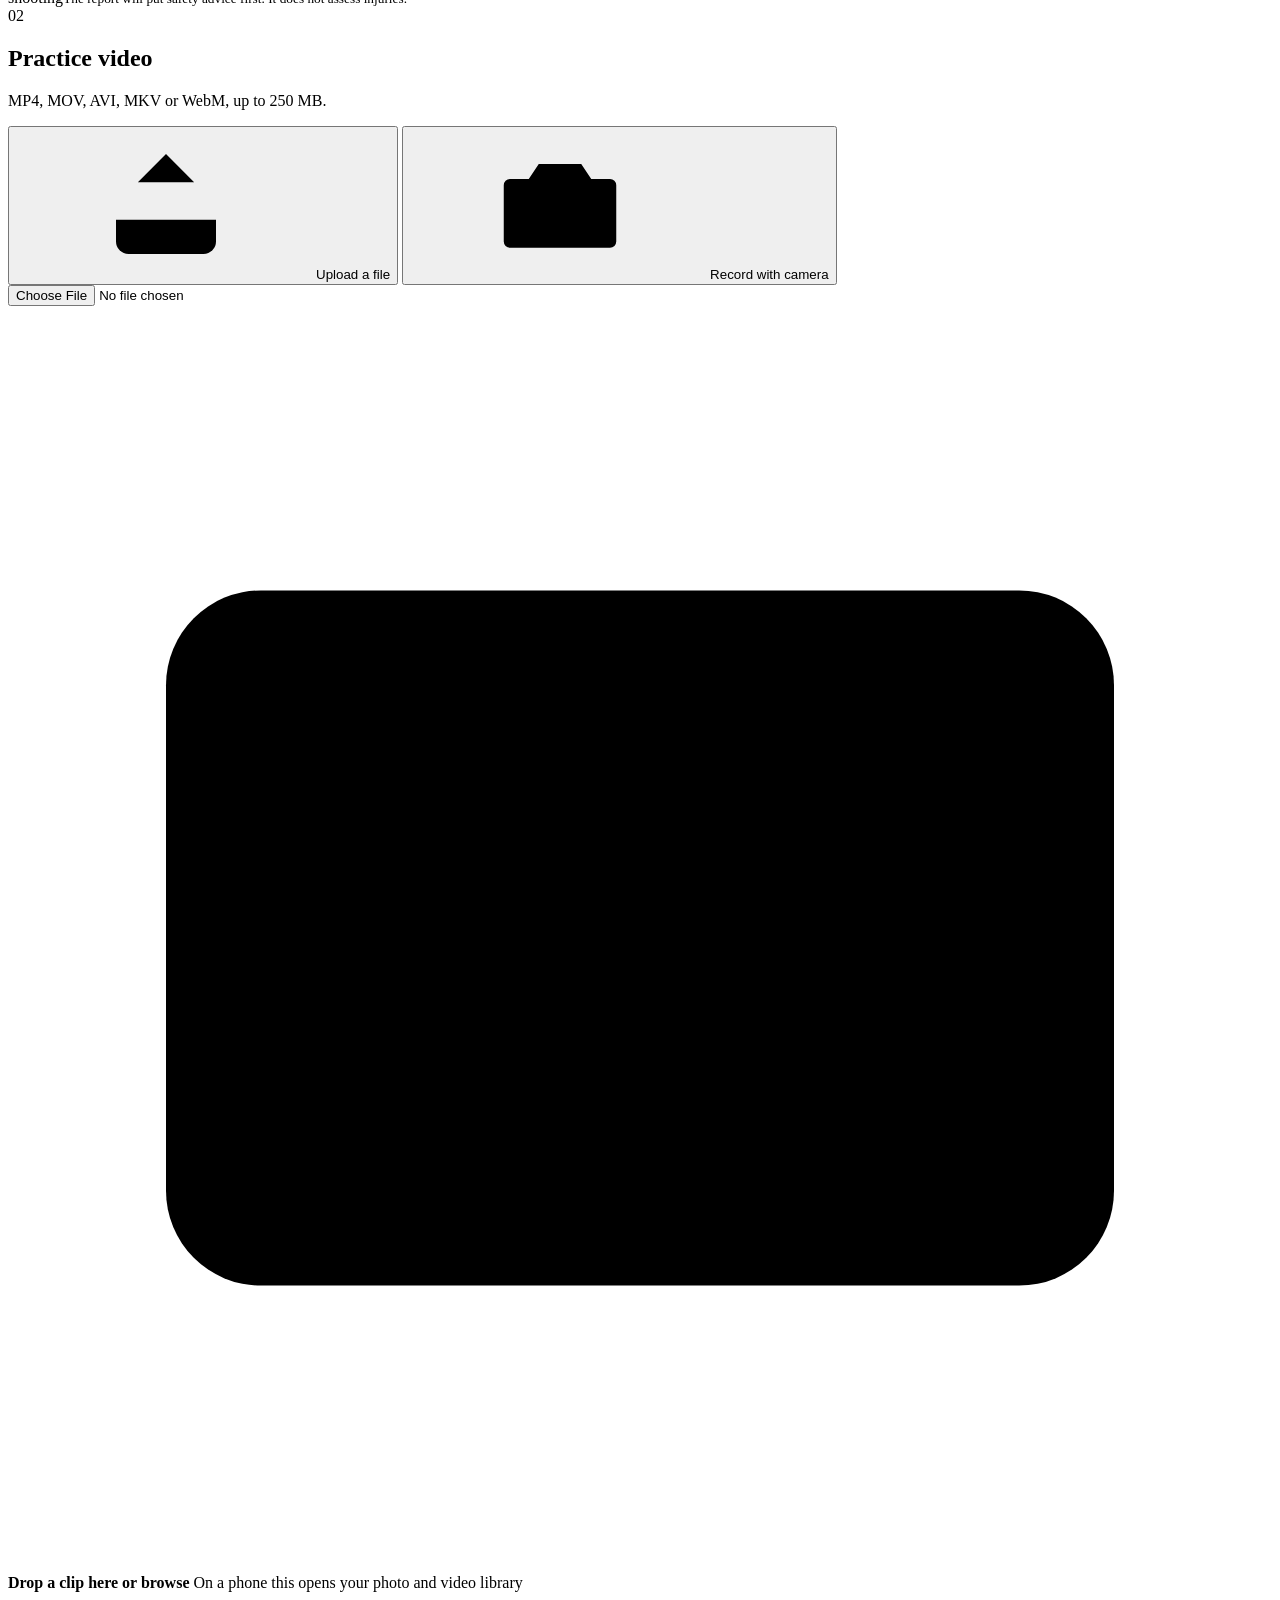
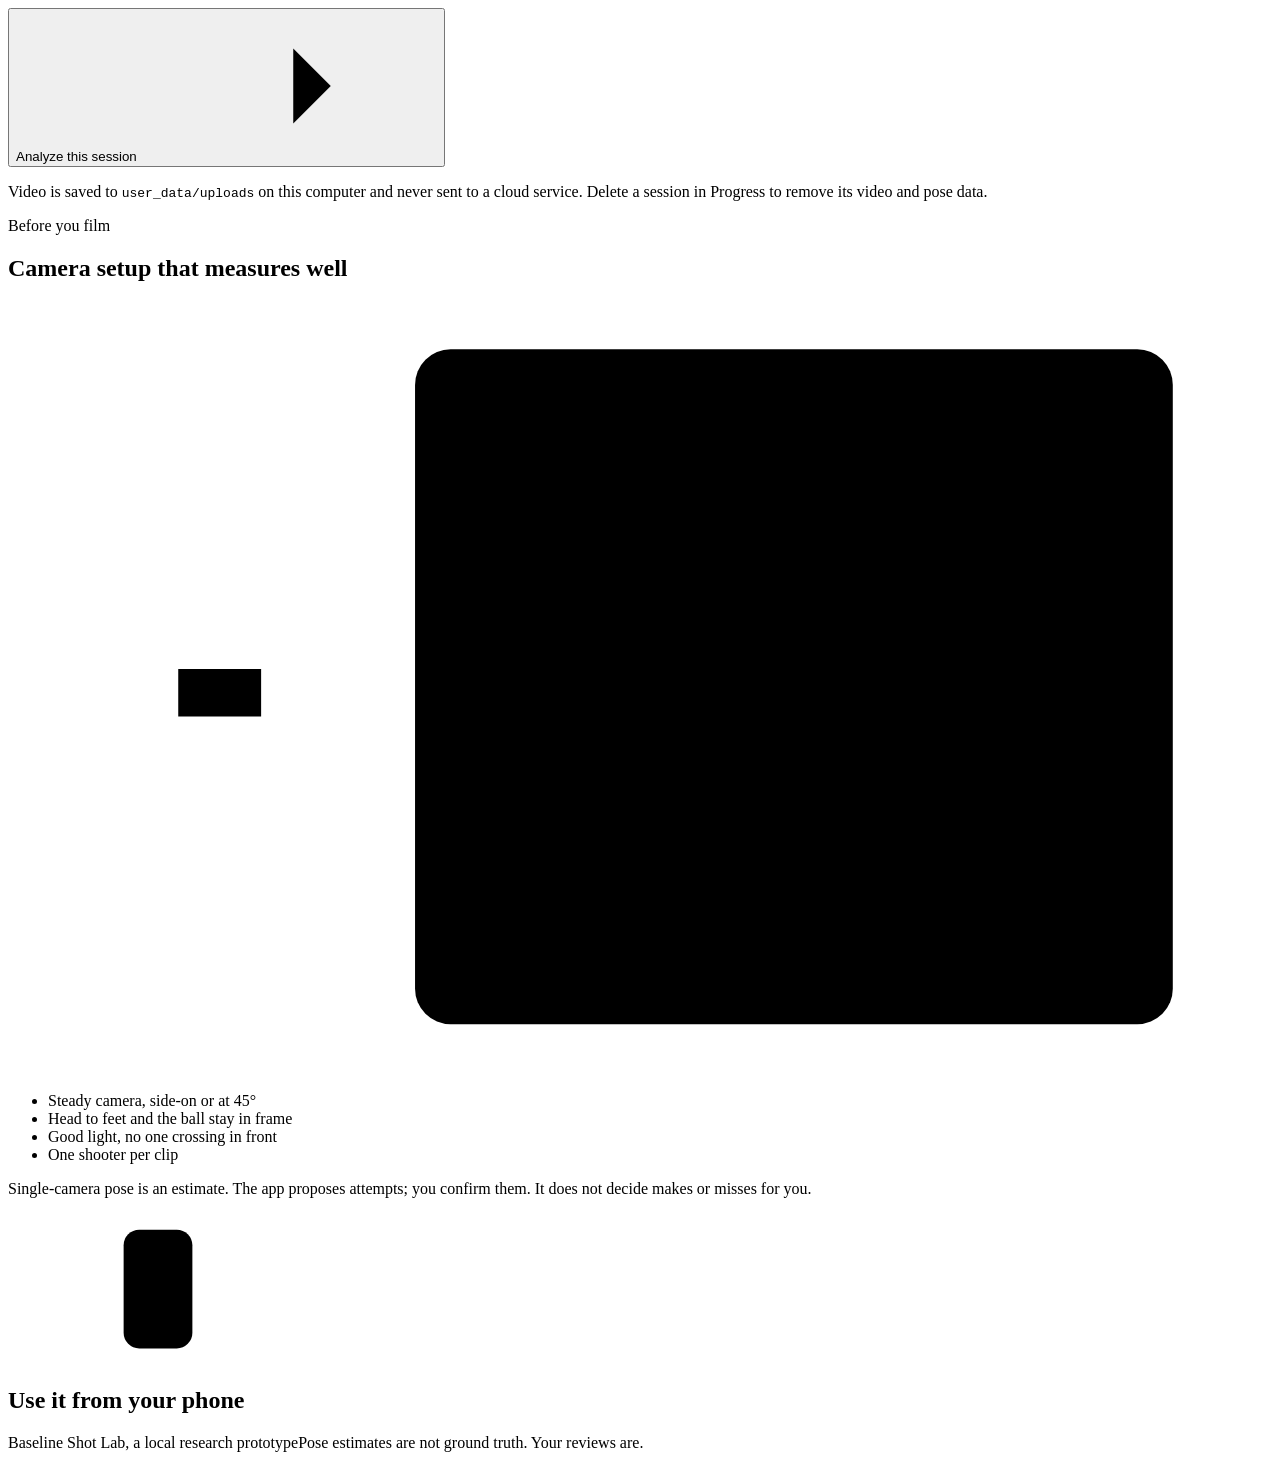
==== commit 2732920e: "Merge branch 'origin/pracheth' into Pranabv1 (AI voice coach, Grok chat, local TLS, and camera recor" ====
--- a/web/index.html
+++ b/web/index.html
@@ -37,6 +37,11 @@
     <symbol id="i-workout" viewBox="0 0 24 24"><path d="M3 12h18M6.5 7.5v9M3.75 9.5v5M17.5 7.5v9M20.25 9.5v5"/></symbol>
     <symbol id="i-voice" viewBox="0 0 24 24"><path d="M4 9.5h3.5L12 5.5v13l-4.5-4H4z"/><path d="M15.5 9a4 4 0 0 1 0 6M18 6.5a7.5 7.5 0 0 1 0 11"/></symbol>
     <symbol id="i-empty-review" viewBox="0 0 24 24"><rect x="3" y="5" width="18" height="12" rx="2"/><path d="m10 8.5 4.5 2.5-4.5 2.5Z"/><path d="M7 20.5h10"/></symbol>
+    <symbol id="i-drills" viewBox="0 0 24 24"><circle cx="12" cy="9" r="3.5"/><path d="M12 12.5v9M9 21.5h6M7 9a5 5 0 0 1 10 0"/><path d="M5.5 6.5a8 8 0 0 1 13 0"/></symbol>
+    <symbol id="i-play" viewBox="0 0 24 24"><circle cx="12" cy="12" r="9.5"/><path d="M10 8.5l6 3.5-6 3.5z"/></symbol>
+    <symbol id="i-stop-circle" viewBox="0 0 24 24"><circle cx="12" cy="12" r="9.5"/><rect x="8.5" y="8.5" width="7" height="7" rx="1.5"/></symbol>
+    <symbol id="i-check-circle" viewBox="0 0 24 24"><circle cx="12" cy="12" r="9.5"/><path d="m8.5 12 2.5 2.5 4.5-4.5"/></symbol>
+    <symbol id="i-basketball" viewBox="0 0 24 24"><circle cx="12" cy="12" r="9.5"/><path d="M2.5 12h19M12 2.5v19M5.5 5.5c3.5 3 3.5 10 0 13M18.5 5.5c-3.5 3-3.5 10 0 13"/></symbol>
   </svg>
 
   <div class="app">
@@ -53,6 +58,7 @@
         <a href="#report" data-nav="report"><svg class="icon" aria-hidden="true"><use href="#i-report"/></svg><span class="nav-text">Report</span></a>
         <a href="#workout" data-nav="workout"><svg class="icon" aria-hidden="true"><use href="#i-workout"/></svg><span class="nav-text">Workout</span></a>
         <a href="#progress" data-nav="progress"><svg class="icon" aria-hidden="true"><use href="#i-progress"/></svg><span class="nav-text">Progress</span></a>
+        <a href="#drills" data-nav="drills"><svg class="icon" aria-hidden="true"><use href="#i-drills"/></svg><span class="nav-text">Drills</span></a>
         <span class="nav-indicator" aria-hidden="true"></span>
       </nav>
       <div class="sidebar-foot">
@@ -402,6 +408,144 @@
             <div id="history-list" class="session-list"></div>
           </div>
         </section>
+
+        <!-- ============================== DRILLS ============================== -->
+        <section id="view-drills" class="view" data-view="drills" aria-labelledby="drills-title" hidden>
+
+          <!-- ---- CATALOG (shown by default) ---- -->
+          <div id="drills-catalog" aria-label="Drill catalog">
+            <header class="page-head">
+              <div>
+                <p class="eyebrow">Skill builder</p>
+                <h1 id="drills-title">Practice Drills</h1>
+                <p>Pick a drill to watch the reference video and practice with live rep counting.</p>
+              </div>
+              <div class="page-head-controls">
+                <label class="field field-inline">
+                  Level
+                  <select id="drills-filter-difficulty">
+                    <option value="">All levels</option>
+                    <option value="beginner">Beginner</option>
+                    <option value="intermediate">Intermediate</option>
+                  </select>
+                </label>
+              </div>
+            </header>
+          </div>
+
+          <!-- ---- RUNNER (shown when a drill is open) ---- -->
+          <div id="drill-runner" hidden aria-label="Active drill">
+
+            <!-- top nav row -->
+            <div class="drill-runner-topbar">
+              <button type="button" id="drill-back" class="btn btn-quiet btn-small">
+                <svg class="icon" aria-hidden="true"><use href="#i-arrow-left"/></svg>
+                All drills
+              </button>
+              <div class="drill-runner-title-row">
+                <p class="eyebrow" id="drill-runner-category"></p>
+                <h2 id="drill-runner-name"></h2>
+                <span class="difficulty-badge" id="drill-runner-difficulty"></span>
+              </div>
+            </div>
+
+            <!-- main two-panel layout: reference video | live camera -->
+            <div class="drill-stage">
+
+              <!-- LEFT: reference video (9:16 shorts aspect) -->
+              <div class="drill-ref-wrap">
+                <p class="drill-panel-label">Reference</p>
+                <video id="drill-ref-video"
+                  class="drill-ref-video"
+                  muted playsinline loop
+                  controls
+                  aria-label="Drill reference video">
+                </video>
+              </div>
+
+              <!-- RIGHT: live camera + canvas overlay -->
+              <div class="drill-cam-wrap">
+                <p class="drill-panel-label">Your camera</p>
+                <div class="drill-cam-inner">
+                  <video id="drill-cam-video" class="drill-cam-video" autoplay muted playsinline></video>
+                  <canvas id="drill-cam-canvas" class="drill-cam-canvas" aria-hidden="true"></canvas>
+
+                  <!-- rep + timer HUD overlaid on camera -->
+                  <div class="drill-cam-hud" aria-live="polite" aria-atomic="true">
+                    <div class="drill-stat">
+                      <span class="drill-stat-label">Reps</span>
+                      <span class="drill-stat-value" id="drill-rep-count">0</span>
+                    </div>
+                    <div class="drill-stat">
+                      <span class="drill-stat-label">Time</span>
+                      <span class="drill-stat-value" id="drill-timer">0:00</span>
+                    </div>
+                  </div>
+
+                  <p class="drill-cam-status" id="drill-cam-status" aria-live="polite"></p>
+
+                  <!-- camera placeholder when not started -->
+                  <div class="drill-cam-placeholder" id="drill-cam-placeholder">
+                    <svg class="drill-placeholder-icon" viewBox="0 0 24 24" aria-hidden="true">
+                      <use href="#i-camera"/>
+                    </svg>
+                    <p>Camera not started</p>
+                  </div>
+                </div>
+              </div>
+            </div>
+
+            <!-- controls row -->
+            <div class="drill-controls-row">
+              <button type="button" id="drill-start-cam" class="btn btn-primary">
+                <svg class="icon" aria-hidden="true"><use href="#i-play"/></svg>
+                Start camera &amp; count reps
+              </button>
+              <button type="button" id="drill-stop" class="btn btn-quiet" hidden>
+                <svg class="icon" aria-hidden="true"><use href="#i-stop-circle"/></svg>
+                Stop drill
+              </button>
+              <button type="button" id="drill-done" class="btn btn-quiet" hidden>
+                <svg class="icon" aria-hidden="true"><use href="#i-check-circle"/></svg>
+                Done — back to drills
+              </button>
+
+              <!-- big rep counter beside the buttons -->
+              <div class="drill-live-count" aria-live="polite" aria-atomic="true">
+                <span class="drill-big-count" id="drill-big-count">0</span>
+                <span class="drill-count-label">dribbles</span>
+              </div>
+
+              <p class="drill-privacy-note">Camera stays on this computer.</p>
+            </div>
+
+            <!-- info strip: instructions + cues -->
+            <div class="drill-info-strip">
+              <div class="drill-info-block">
+                <h3 class="drill-section-title">How to do it</h3>
+                <p id="drill-runner-how" class="drill-runner-how"></p>
+              </div>
+              <div class="drill-info-block">
+                <h3 class="drill-section-title">Coaching cues</h3>
+                <ul class="drill-cues" id="drill-runner-cues"></ul>
+              </div>
+            </div>
+
+            <!-- form feedback panel (shown after stopping) -->
+            <div id="drill-feedback-panel" class="drill-feedback-panel" hidden aria-label="Form feedback">
+              <div class="drill-feedback-header">
+                <svg class="icon" aria-hidden="true"><use href="#i-check-circle"/></svg>
+                <h3>Session feedback</h3>
+              </div>
+              <p id="drill-feedback-summary" class="drill-feedback-summary"></p>
+              <ul id="drill-feedback-list" class="drill-feedback-list"></ul>
+              <p class="hint drill-feedback-note">Rep count is based on motion tracking, not a pose model.
+                Rhythm and pace are estimates — use them as a guide, not a score.</p>
+            </div>
+
+          </div><!-- /#drill-runner -->
+        </section>
+
       </main>
 
       <footer class="footer"><div class="footer-inner"><span>Baseline Shot Lab, a local research prototype</span><span>Pose estimates are not ground truth. Your reviews are.</span></div></footer>
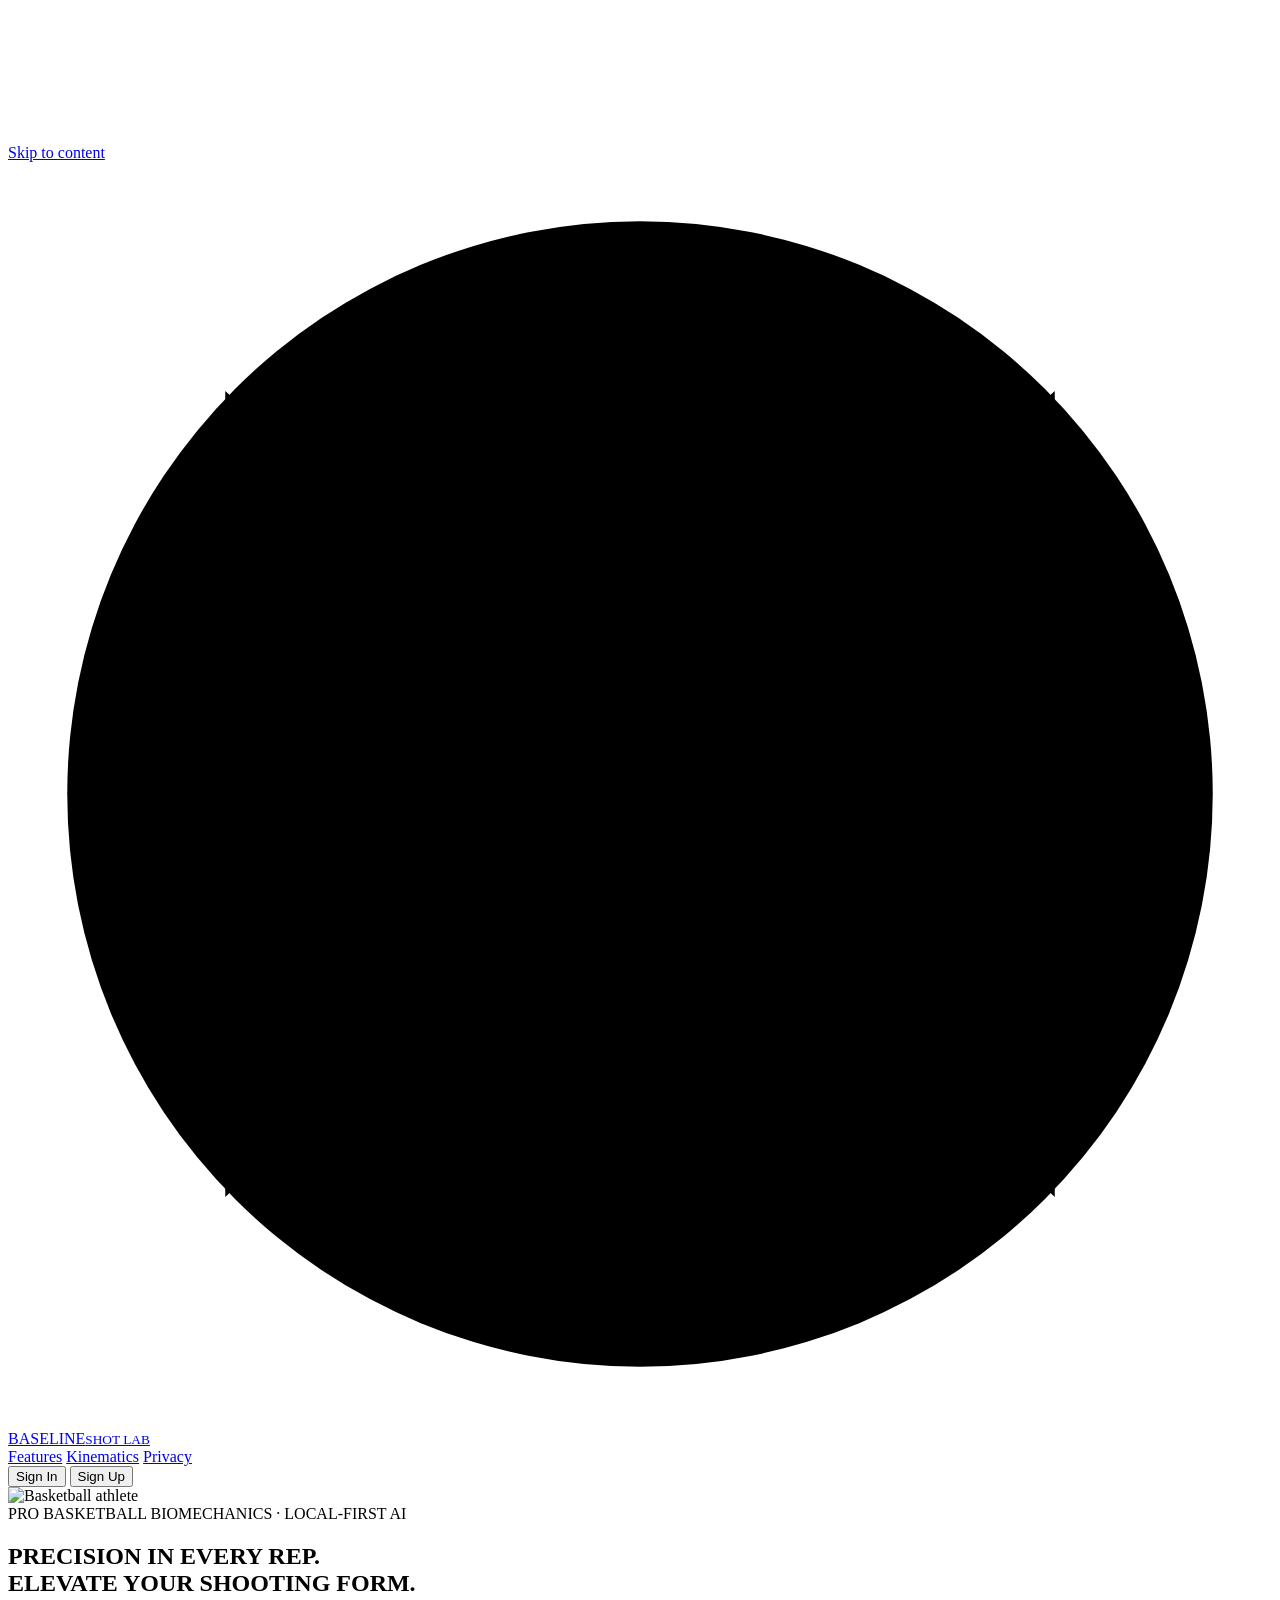
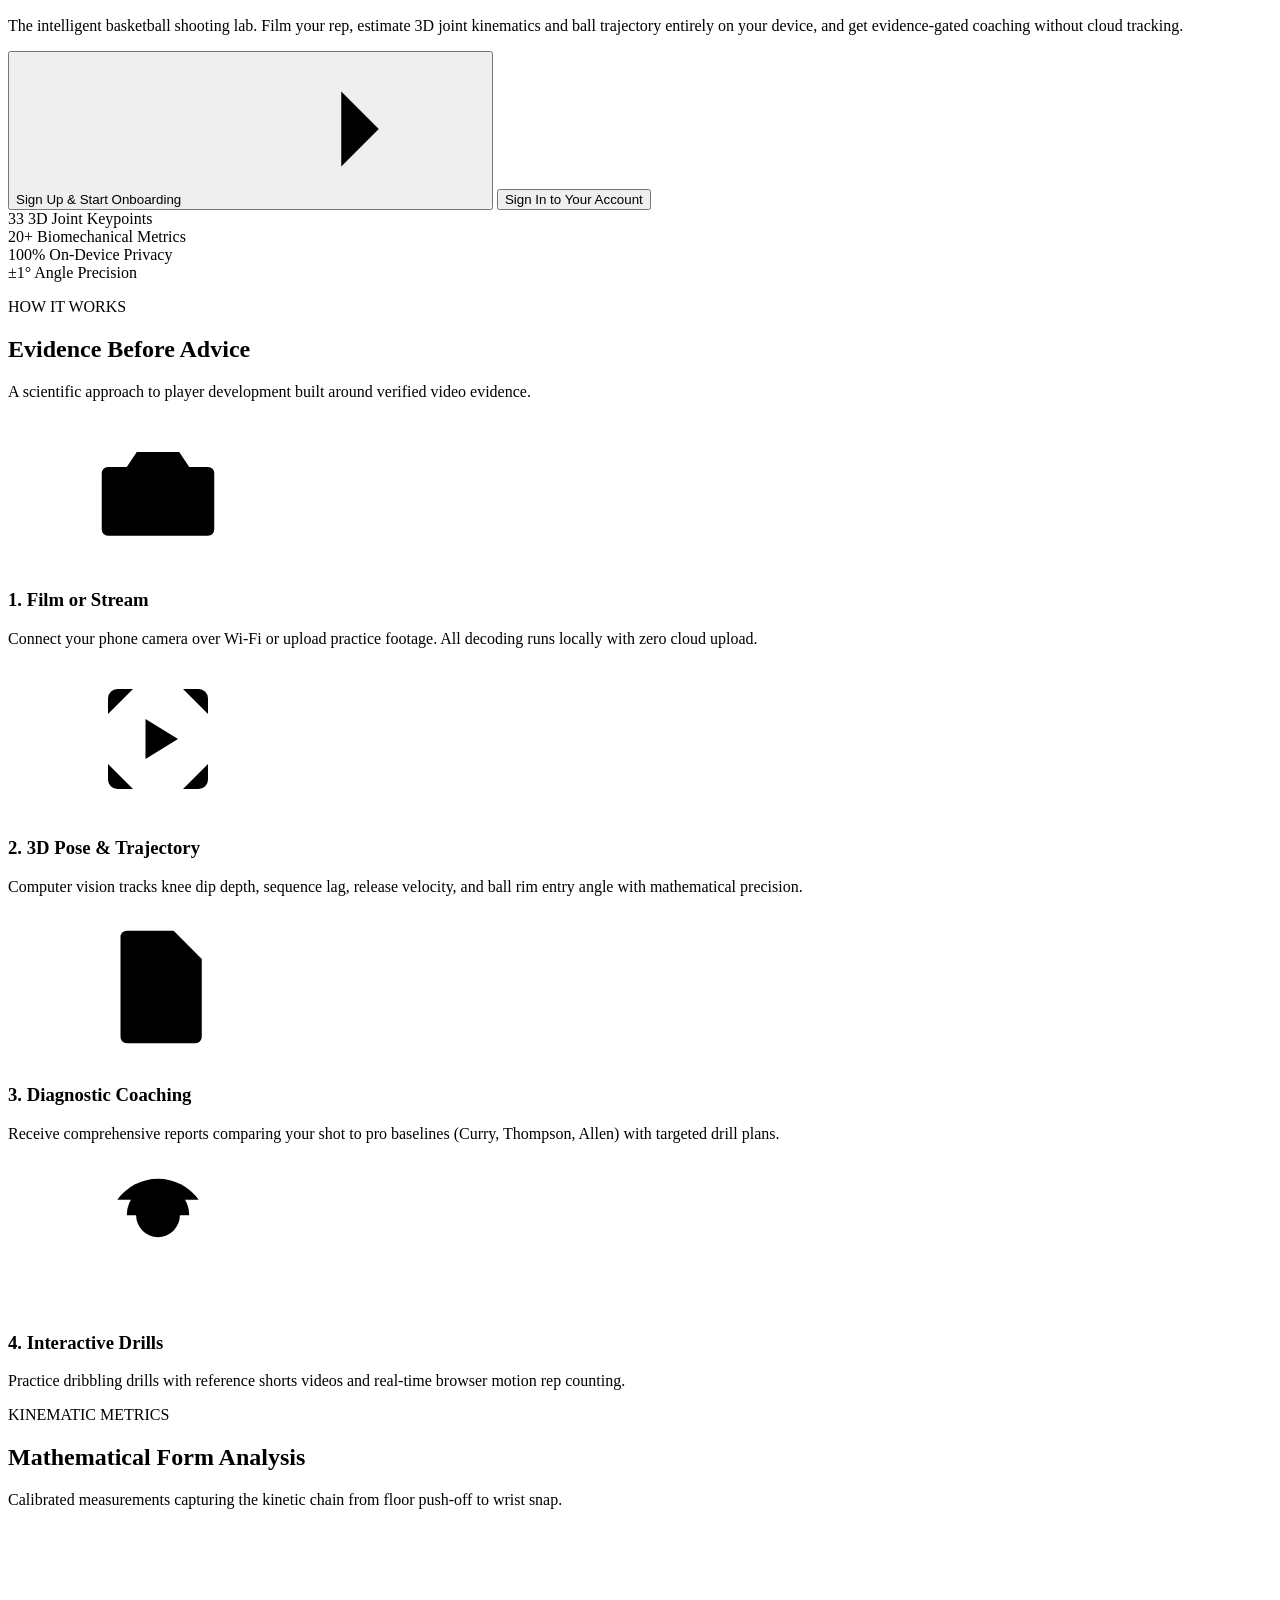
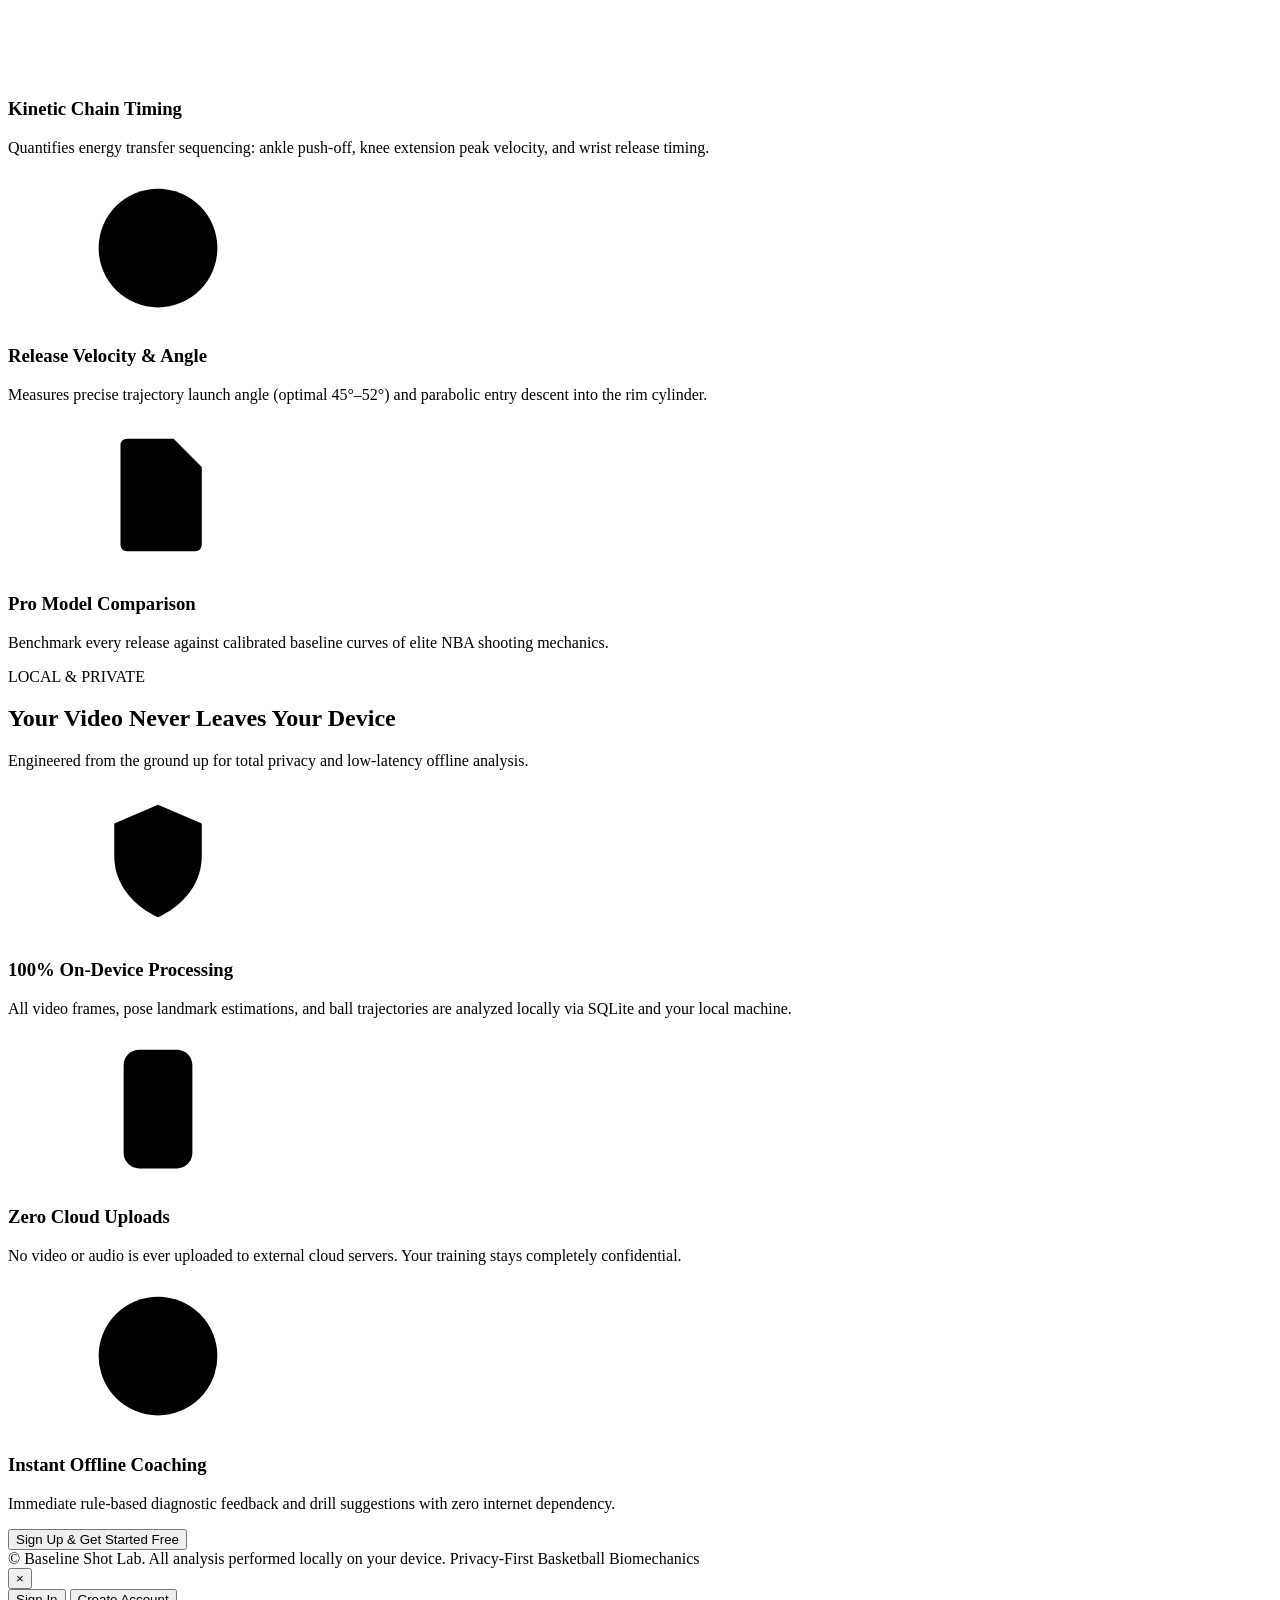
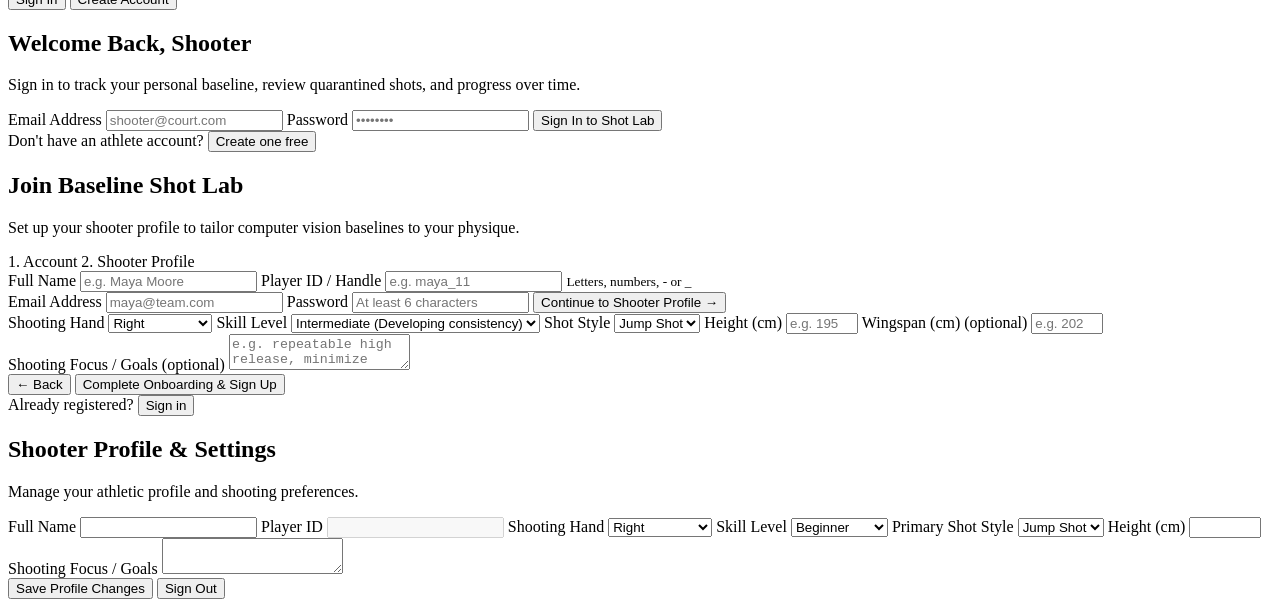
==== commit 9abe7b78: "Add athletic monochrome landing page and user authentication with onboarding" ====
--- a/web/index.html
+++ b/web/index.html
@@ -1,5 +1,5 @@
 <!doctype html>
-<html lang="en">
+<html lang="en" data-theme="dark">
 <head>
   <meta charset="utf-8">
   <meta name="viewport" content="width=device-width, initial-scale=1, viewport-fit=cover">
@@ -42,9 +42,178 @@
     <symbol id="i-stop-circle" viewBox="0 0 24 24"><circle cx="12" cy="12" r="9.5"/><rect x="8.5" y="8.5" width="7" height="7" rx="1.5"/></symbol>
     <symbol id="i-check-circle" viewBox="0 0 24 24"><circle cx="12" cy="12" r="9.5"/><path d="m8.5 12 2.5 2.5 4.5-4.5"/></symbol>
     <symbol id="i-basketball" viewBox="0 0 24 24"><circle cx="12" cy="12" r="9.5"/><path d="M2.5 12h19M12 2.5v19M5.5 5.5c3.5 3 3.5 10 0 13M18.5 5.5c-3.5 3-3.5 10 0 13"/></symbol>
+    <symbol id="i-user" viewBox="0 0 24 24"><path d="M19 21v-2a4 4 0 0 0-4-4H9a4 4 0 0 0-4 4v2"/><circle cx="12" cy="7" r="4"/></symbol>
   </svg>
 
-  <div class="app">
+  <!-- ============================ STANDALONE LANDING PAGE ============================ -->
+  <div id="landing-page" class="landing-page">
+    <header class="landing-nav">
+      <div class="landing-nav-inner">
+        <a class="landing-brand" href="#landing" aria-label="Baseline Shot Lab Home">
+          <svg class="brand-mark" viewBox="0 0 32 32" aria-hidden="true"><circle cx="16" cy="16" r="14.5"/><path d="M1.5 16h29M16 1.5v29M5.5 5.8c4.6 4 4.6 16.4 0 20.4M26.5 5.8c-4.6 4-4.6 16.4 0 20.4"/></svg>
+          <span class="landing-brand-text">BASELINE<small>SHOT LAB</small></span>
+        </a>
+        <nav class="landing-links" aria-label="Landing navigation">
+          <a href="#features" class="landing-link">Features</a>
+          <a href="#biomechanics" class="landing-link">Kinematics</a>
+          <a href="#privacy" class="landing-link">Privacy</a>
+        </nav>
+        <div class="landing-auth-actions">
+          <button type="button" class="btn-landing-login" id="landing-btn-login">Sign In</button>
+          <button type="button" class="btn-landing-signup" id="landing-btn-signup">Sign Up</button>
+        </div>
+      </div>
+    </header>
+
+    <main class="landing-main">
+      <!-- Full-bleed Athletic Hero -->
+      <section class="landing-hero">
+        <div class="landing-hero-backdrop" aria-hidden="true">
+          <img src="/assets/hero.jpg" alt="Basketball athlete" class="landing-hero-photo" loading="eager">
+          <div class="landing-hero-shade"></div>
+        </div>
+        <div class="landing-hero-content">
+          <div class="landing-badge">
+            <span class="live-dot" aria-hidden="true"></span>
+            <span>PRO BASKETBALL BIOMECHANICS &middot; LOCAL-FIRST AI</span>
+          </div>
+          <h1 class="landing-hero-headline">
+            PRECISION IN EVERY REP.<br>
+            <span class="landing-headline-gradient">ELEVATE YOUR SHOOTING FORM.</span>
+          </h1>
+          <p class="landing-hero-sub">
+            The intelligent basketball shooting lab. Film your rep, estimate 3D joint kinematics and ball trajectory entirely on your device, and get evidence-gated coaching without cloud tracking.
+          </p>
+          <div class="landing-hero-buttons">
+            <button type="button" class="btn-hero-cta btn-hero-cta-primary" id="hero-action-signup">
+              <span>Sign Up &amp; Start Onboarding</span>
+              <svg class="icon" aria-hidden="true"><use href="#i-arrow-right"/></svg>
+            </button>
+            <button type="button" class="btn-hero-cta btn-hero-cta-secondary" id="hero-action-login">
+              <span>Sign In to Your Account</span>
+            </button>
+          </div>
+          <div class="landing-metrics-strip">
+            <div class="landing-metric">
+              <span class="metric-num">33</span>
+              <span class="metric-label">3D Joint Keypoints</span>
+            </div>
+            <div class="landing-metric-sep" aria-hidden="true"></div>
+            <div class="landing-metric">
+              <span class="metric-num">20+</span>
+              <span class="metric-label">Biomechanical Metrics</span>
+            </div>
+            <div class="landing-metric-sep" aria-hidden="true"></div>
+            <div class="landing-metric">
+              <span class="metric-num">100%</span>
+              <span class="metric-label">On-Device Privacy</span>
+            </div>
+            <div class="landing-metric-sep" aria-hidden="true"></div>
+            <div class="landing-metric">
+              <span class="metric-num">&plusmn;1&deg;</span>
+              <span class="metric-label">Angle Precision</span>
+            </div>
+          </div>
+        </div>
+      </section>
+
+      <!-- Highlights / How it Works Section -->
+      <section id="features" class="landing-features-section">
+        <div class="landing-section-header">
+          <p class="eyebrow eyebrow-on-dark">HOW IT WORKS</p>
+          <h2>Evidence Before Advice</h2>
+          <p class="section-sub">A scientific approach to player development built around verified video evidence.</p>
+        </div>
+        <div class="landing-features-grid">
+          <div class="feature-card">
+            <div class="feature-card-icon" aria-hidden="true"><svg class="icon"><use href="#i-camera"/></svg></div>
+            <h3>1. Film or Stream</h3>
+            <p>Connect your phone camera over Wi-Fi or upload practice footage. All decoding runs locally with zero cloud upload.</p>
+          </div>
+          <div class="feature-card">
+            <div class="feature-card-icon" aria-hidden="true"><svg class="icon"><use href="#i-review"/></svg></div>
+            <h3>2. 3D Pose &amp; Trajectory</h3>
+            <p>Computer vision tracks knee dip depth, sequence lag, release velocity, and ball rim entry angle with mathematical precision.</p>
+          </div>
+          <div class="feature-card">
+            <div class="feature-card-icon" aria-hidden="true"><svg class="icon"><use href="#i-report"/></svg></div>
+            <h3>3. Diagnostic Coaching</h3>
+            <p>Receive comprehensive reports comparing your shot to pro baselines (Curry, Thompson, Allen) with targeted drill plans.</p>
+          </div>
+          <div class="feature-card">
+            <div class="feature-card-icon" aria-hidden="true"><svg class="icon"><use href="#i-drills"/></svg></div>
+            <h3>4. Interactive Drills</h3>
+            <p>Practice dribbling drills with reference shorts videos and real-time browser motion rep counting.</p>
+          </div>
+        </div>
+      </section>
+
+      <!-- Kinematics & Biomechanics Section -->
+      <section id="biomechanics" class="landing-features-section">
+        <div class="landing-section-header">
+          <p class="eyebrow eyebrow-on-dark">KINEMATIC METRICS</p>
+          <h2>Mathematical Form Analysis</h2>
+          <p class="section-sub">Calibrated measurements capturing the kinetic chain from floor push-off to wrist snap.</p>
+        </div>
+        <div class="landing-features-grid">
+          <div class="feature-card">
+            <div class="feature-card-icon" aria-hidden="true"><svg class="icon"><use href="#i-workout"/></svg></div>
+            <h3>Kinetic Chain Timing</h3>
+            <p>Quantifies energy transfer sequencing: ankle push-off, knee extension peak velocity, and wrist release timing.</p>
+          </div>
+          <div class="feature-card">
+            <div class="feature-card-icon" aria-hidden="true"><svg class="icon"><use href="#i-basketball"/></svg></div>
+            <h3>Release Velocity &amp; Angle</h3>
+            <p>Measures precise trajectory launch angle (optimal 45&deg;&ndash;52&deg;) and parabolic entry descent into the rim cylinder.</p>
+          </div>
+          <div class="feature-card">
+            <div class="feature-card-icon" aria-hidden="true"><svg class="icon"><use href="#i-report"/></svg></div>
+            <h3>Pro Model Comparison</h3>
+            <p>Benchmark every release against calibrated baseline curves of elite NBA shooting mechanics.</p>
+          </div>
+        </div>
+      </section>
+
+      <!-- Privacy & Local Execution Section -->
+      <section id="privacy" class="landing-features-section">
+        <div class="landing-section-header">
+          <p class="eyebrow eyebrow-on-dark">LOCAL &amp; PRIVATE</p>
+          <h2>Your Video Never Leaves Your Device</h2>
+          <p class="section-sub">Engineered from the ground up for total privacy and low-latency offline analysis.</p>
+        </div>
+        <div class="landing-features-grid">
+          <div class="feature-card">
+            <div class="feature-card-icon" aria-hidden="true"><svg class="icon"><use href="#i-shield"/></svg></div>
+            <h3>100% On-Device Processing</h3>
+            <p>All video frames, pose landmark estimations, and ball trajectories are analyzed locally via SQLite and your local machine.</p>
+          </div>
+          <div class="feature-card">
+            <div class="feature-card-icon" aria-hidden="true"><svg class="icon"><use href="#i-phone"/></svg></div>
+            <h3>Zero Cloud Uploads</h3>
+            <p>No video or audio is ever uploaded to external cloud servers. Your training stays completely confidential.</p>
+          </div>
+          <div class="feature-card">
+            <div class="feature-card-icon" aria-hidden="true"><svg class="icon"><use href="#i-check-circle"/></svg></div>
+            <h3>Instant Offline Coaching</h3>
+            <p>Immediate rule-based diagnostic feedback and drill suggestions with zero internet dependency.</p>
+          </div>
+        </div>
+        <div class="landing-features-cta">
+          <button type="button" class="btn-landing-signup btn-large" id="landing-footer-signup">Sign Up &amp; Get Started Free</button>
+        </div>
+      </section>
+    </main>
+
+    <footer class="landing-footer">
+      <div class="landing-footer-inner">
+        <span>&copy; Baseline Shot Lab. All analysis performed locally on your device.</span>
+        <span>Privacy-First Basketball Biomechanics</span>
+      </div>
+    </footer>
+  </div>
+
+  <!-- ============================ MAIN APPLICATION WORKSPACE ============================ -->
+  <div class="app" id="app-workspace" hidden>
     <!-- Sidebar on desktop, icon rail on tablets, bottom tab bar on phones -->
     <aside class="sidebar" aria-label="Main">
       <a class="brand" href="#new" aria-label="Baseline Shot Lab, new session">
@@ -78,6 +247,10 @@
           </a>
           <p class="crumbs" aria-hidden="true"><span>Shot Lab</span><span class="crumb-sep">/</span><span id="topbar-title">New session</span></p>
           <span class="local-pill" title="Video and analysis stay on this computer"><i aria-hidden="true"></i>Runs on this computer</span>
+          <div class="auth-toolbar" id="auth-toolbar">
+            <button type="button" class="btn-auth-trigger" id="btn-open-login"><svg class="icon" aria-hidden="true"><use href="#i-user"/></svg><span>Sign In</span></button>
+            <button type="button" class="btn-auth-trigger btn-auth-primary" id="btn-open-signup"><span>Join Lab</span></button>
+          </div>
           <button type="button" class="theme-toggle" id="theme-toggle" aria-label="Switch to dark theme">
             <svg class="icon icon-sun" aria-hidden="true"><use href="#i-sun"/></svg>
             <svg class="icon icon-moon" aria-hidden="true"><use href="#i-moon"/></svg>
@@ -566,6 +739,165 @@
       </div>
     </div>
   </div>
+
+  <!-- ============================ AUTHENTICATION & ONBOARDING MODAL ============================ -->
+  <div id="auth-modal" class="modal-backdrop hidden" aria-hidden="true" role="dialog" aria-modal="true" aria-labelledby="auth-modal-title">
+    <div class="modal-card auth-modal-card">
+      <button type="button" class="modal-close" id="auth-modal-close" aria-label="Close dialog">&times;</button>
+      
+      <!-- Tab Switcher (Sign In vs Create Account) -->
+      <div class="auth-tabs" id="auth-tabs-nav" role="tablist">
+        <button type="button" class="auth-tab is-active" id="tab-btn-login" role="tab" aria-selected="true" data-tab="login">Sign In</button>
+        <button type="button" class="auth-tab" id="tab-btn-signup" role="tab" aria-selected="false" data-tab="signup">Create Account</button>
+      </div>
+
+      <!-- Sign In Form -->
+      <form id="form-login" class="auth-form-pane" novalidate>
+        <h2 id="auth-modal-title">Welcome Back, Shooter</h2>
+        <p class="auth-subtext">Sign in to track your personal baseline, review quarantined shots, and progress over time.</p>
+        <div class="auth-alert hidden" id="login-alert" role="alert"></div>
+        
+        <label class="field">Email Address
+          <input type="email" id="login-email" name="email" required autocomplete="email" placeholder="shooter@court.com">
+        </label>
+        <label class="field">Password
+          <input type="password" id="login-password" name="password" required autocomplete="current-password" placeholder="••••••••">
+        </label>
+        <button type="submit" class="btn-auth-submit" id="btn-login-submit">Sign In to Shot Lab</button>
+        <div class="auth-footnote">
+          Don't have an athlete account? <button type="button" class="auth-link" id="switch-to-signup">Create one free</button>
+        </div>
+      </form>
+
+      <!-- Sign Up & Onboarding Form -->
+      <form id="form-signup" class="auth-form-pane hidden" novalidate>
+        <h2>Join Baseline Shot Lab</h2>
+        <p class="auth-subtext">Set up your shooter profile to tailor computer vision baselines to your physique.</p>
+        <div class="auth-alert hidden" id="signup-alert" role="alert"></div>
+
+        <!-- Onboarding Step Indicator -->
+        <div class="onboarding-steps" id="onboarding-steps">
+          <span class="step-chip active" id="chip-step-1">1. Account</span>
+          <span class="step-chip" id="chip-step-2">2. Shooter Profile</span>
+        </div>
+
+        <!-- Step 1: Account info -->
+        <div class="step-pane" id="step-pane-1">
+          <div class="field-grid auth-grid">
+            <label class="field">Full Name
+              <input type="text" id="signup-name" name="name" required autocomplete="name" placeholder="e.g. Maya Moore">
+            </label>
+            <label class="field">Player ID / Handle
+              <input type="text" id="signup-player-id" name="player_id" maxlength="32" pattern="[A-Za-z0-9_\-]{1,32}" placeholder="e.g. maya_11">
+              <small>Letters, numbers, - or _</small>
+            </label>
+          </div>
+          <label class="field">Email Address
+            <input type="email" id="signup-email" name="email" required autocomplete="email" placeholder="maya@team.com">
+          </label>
+          <label class="field">Password
+            <input type="password" id="signup-password" name="password" minlength="6" required autocomplete="new-password" placeholder="At least 6 characters">
+          </label>
+          <button type="button" class="btn-auth-submit" id="btn-goto-step-2">Continue to Shooter Profile &rarr;</button>
+        </div>
+
+        <!-- Step 2: Onboarding Questionnaire -->
+        <div class="step-pane hidden" id="step-pane-2">
+          <div class="field-grid auth-grid">
+            <label class="field">Shooting Hand
+              <select id="signup-handedness" name="handedness">
+                <option value="right">Right</option>
+                <option value="left">Left</option>
+                <option value="ambidextrous">Ambidextrous</option>
+              </select>
+            </label>
+            <label class="field">Skill Level
+              <select id="signup-skill-level" name="skill_level">
+                <option value="beginner">Beginner (Building basics)</option>
+                <option value="intermediate" selected>Intermediate (Developing consistency)</option>
+                <option value="advanced">Advanced (Experienced player)</option>
+                <option value="coach">Coach / Instructor</option>
+              </select>
+            </label>
+            <label class="field">Shot Style
+              <select id="signup-shot-style" name="shot_style">
+                <option value="jump_shot" selected>Jump Shot</option>
+                <option value="set_shot">Set Shot</option>
+              </select>
+            </label>
+            <label class="field">Height (cm)
+              <input type="number" id="signup-height" name="height_cm" min="100" max="250" step="0.5" placeholder="e.g. 195">
+            </label>
+            <label class="field">Wingspan (cm) <span class="optional">(optional)</span>
+              <input type="number" id="signup-wingspan" name="wingspan_cm" min="100" max="270" step="0.5" placeholder="e.g. 202">
+            </label>
+          </div>
+          <label class="field">Shooting Focus / Goals <span class="optional">(optional)</span>
+            <textarea id="signup-goals" name="goals" rows="2" maxlength="300" placeholder="e.g. repeatable high release, minimize elbow flare, balanced landing"></textarea>
+          </label>
+          <div class="auth-actions-row">
+            <button type="button" class="btn-auth-secondary" id="btn-back-step-1">&larr; Back</button>
+            <button type="submit" class="btn-auth-submit" id="btn-finish-signup">Complete Onboarding &amp; Sign Up</button>
+          </div>
+        </div>
+
+        <div class="auth-footnote">
+          Already registered? <button type="button" class="auth-link" id="switch-to-login">Sign in</button>
+        </div>
+      </form>
+
+      <!-- Profile Manager Pane (when authenticated) -->
+      <div id="profile-manager" class="auth-form-pane hidden">
+        <h2>Shooter Profile &amp; Settings</h2>
+        <p class="auth-subtext" id="profile-header-sub">Manage your athletic profile and shooting preferences.</p>
+        <div class="auth-alert hidden" id="profile-alert" role="alert"></div>
+
+        <form id="form-update-profile" novalidate>
+          <div class="field-grid auth-grid">
+            <label class="field">Full Name
+              <input type="text" id="profile-name" name="name" required>
+            </label>
+            <label class="field">Player ID
+              <input type="text" id="profile-player-id" name="player_id" readonly disabled class="input-readonly">
+            </label>
+            <label class="field">Shooting Hand
+              <select id="profile-handedness" name="handedness">
+                <option value="right">Right</option>
+                <option value="left">Left</option>
+                <option value="ambidextrous">Ambidextrous</option>
+              </select>
+            </label>
+            <label class="field">Skill Level
+              <select id="profile-skill-level" name="skill_level">
+                <option value="beginner">Beginner</option>
+                <option value="intermediate">Intermediate</option>
+                <option value="advanced">Advanced</option>
+                <option value="coach">Coach</option>
+              </select>
+            </label>
+            <label class="field">Primary Shot Style
+              <select id="profile-shot-style" name="shot_style">
+                <option value="jump_shot">Jump Shot</option>
+                <option value="set_shot">Set Shot</option>
+              </select>
+            </label>
+            <label class="field">Height (cm)
+              <input type="number" id="profile-height" name="height_cm" min="100" max="250" step="0.5">
+            </label>
+          </div>
+          <label class="field">Shooting Focus / Goals
+            <textarea id="profile-goals" name="goals" rows="2" maxlength="300"></textarea>
+          </label>
+          <div class="auth-actions-row">
+            <button type="submit" class="btn-auth-submit" id="btn-save-profile">Save Profile Changes</button>
+            <button type="button" class="btn-auth-danger" id="btn-logout-action">Sign Out</button>
+          </div>
+        </form>
+      </div>
+
+    </div>
+  </div>
+
   <script src="/assets/app.js" defer></script>
   <script src="/assets/workout.js" defer></script>
 </body>
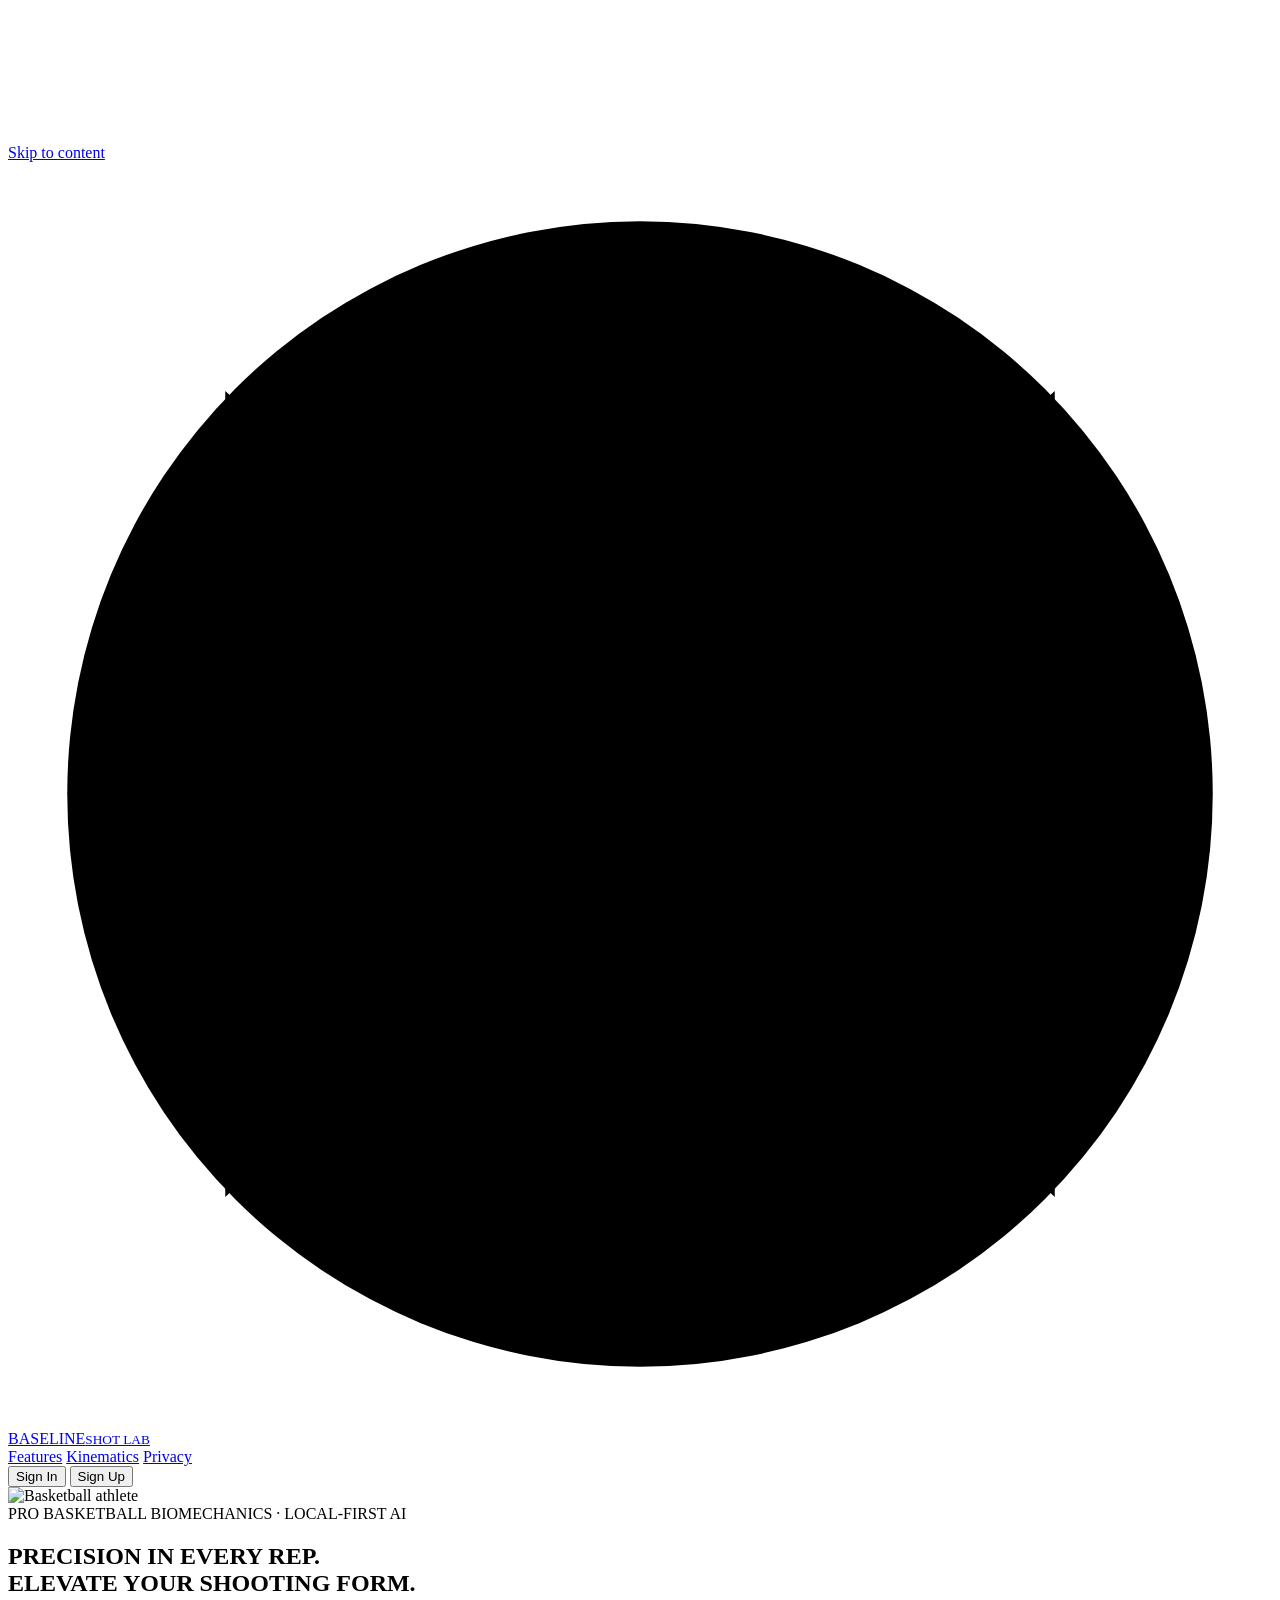
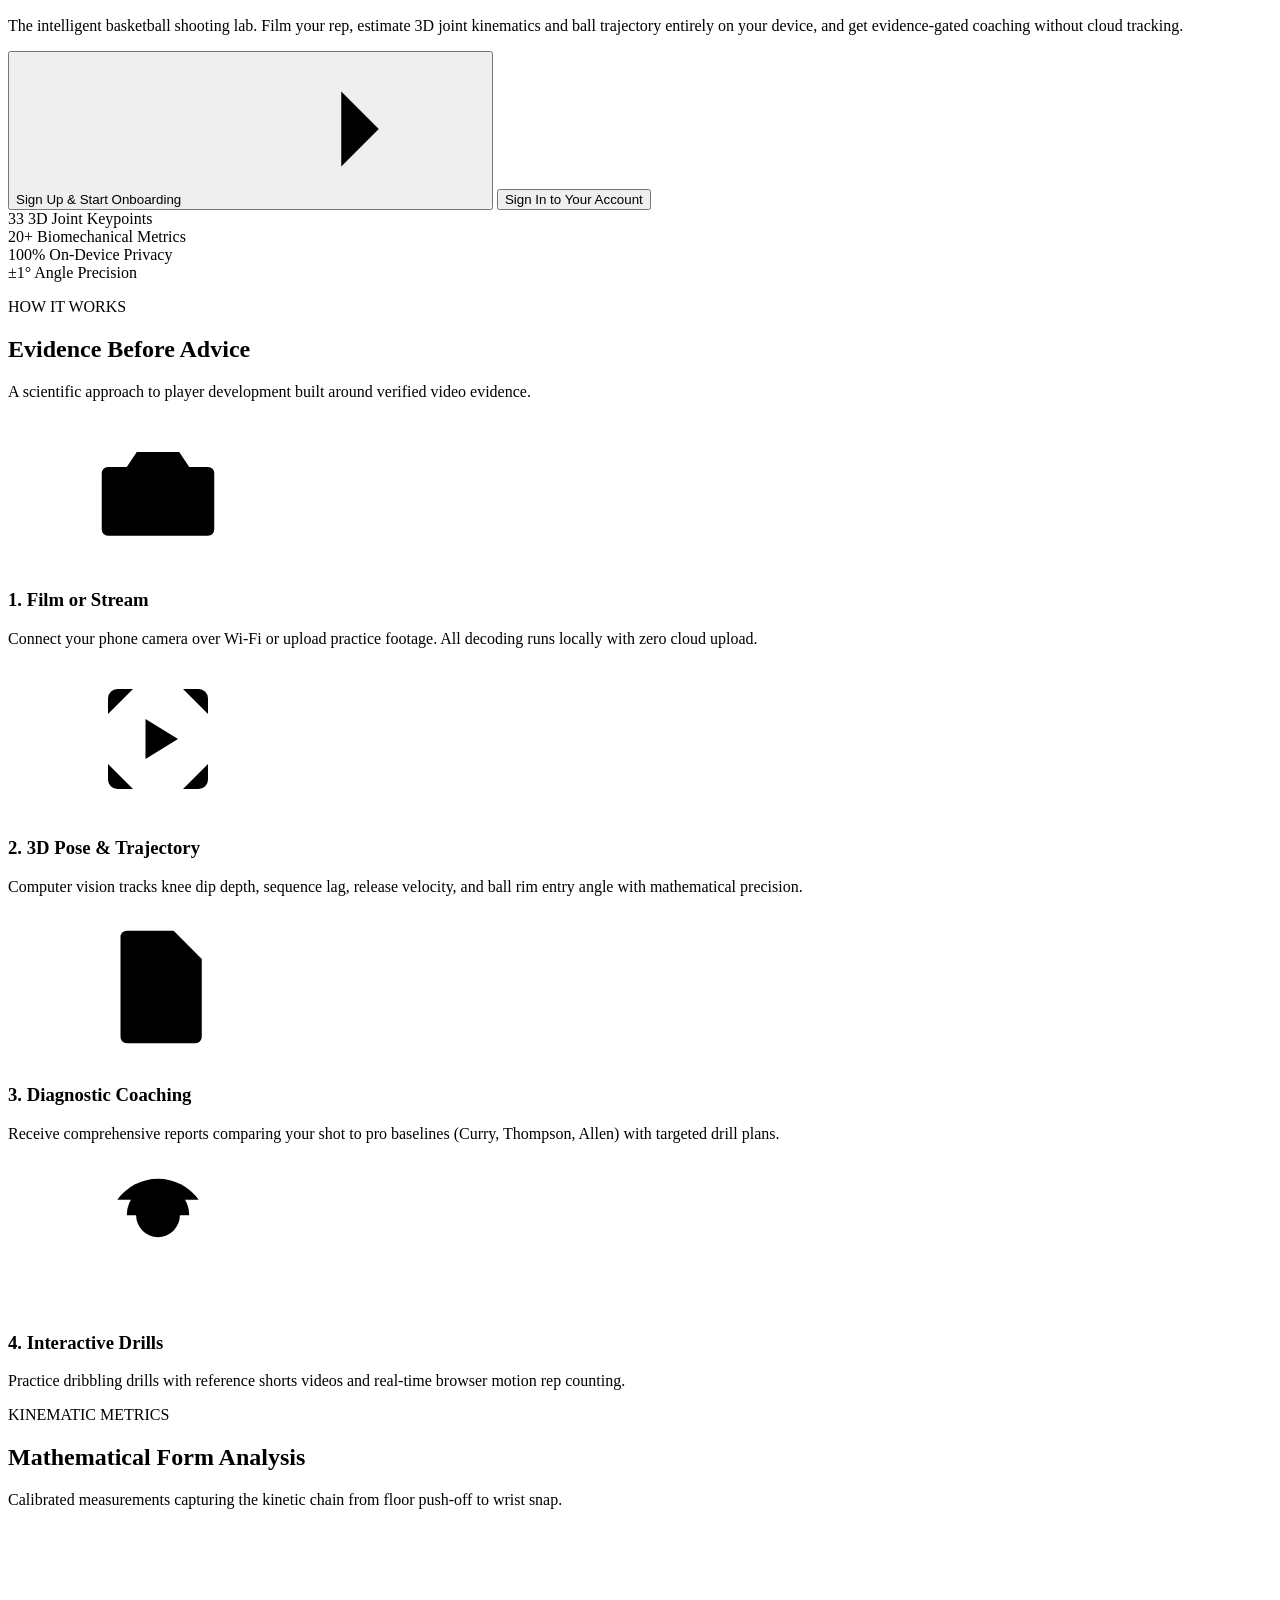
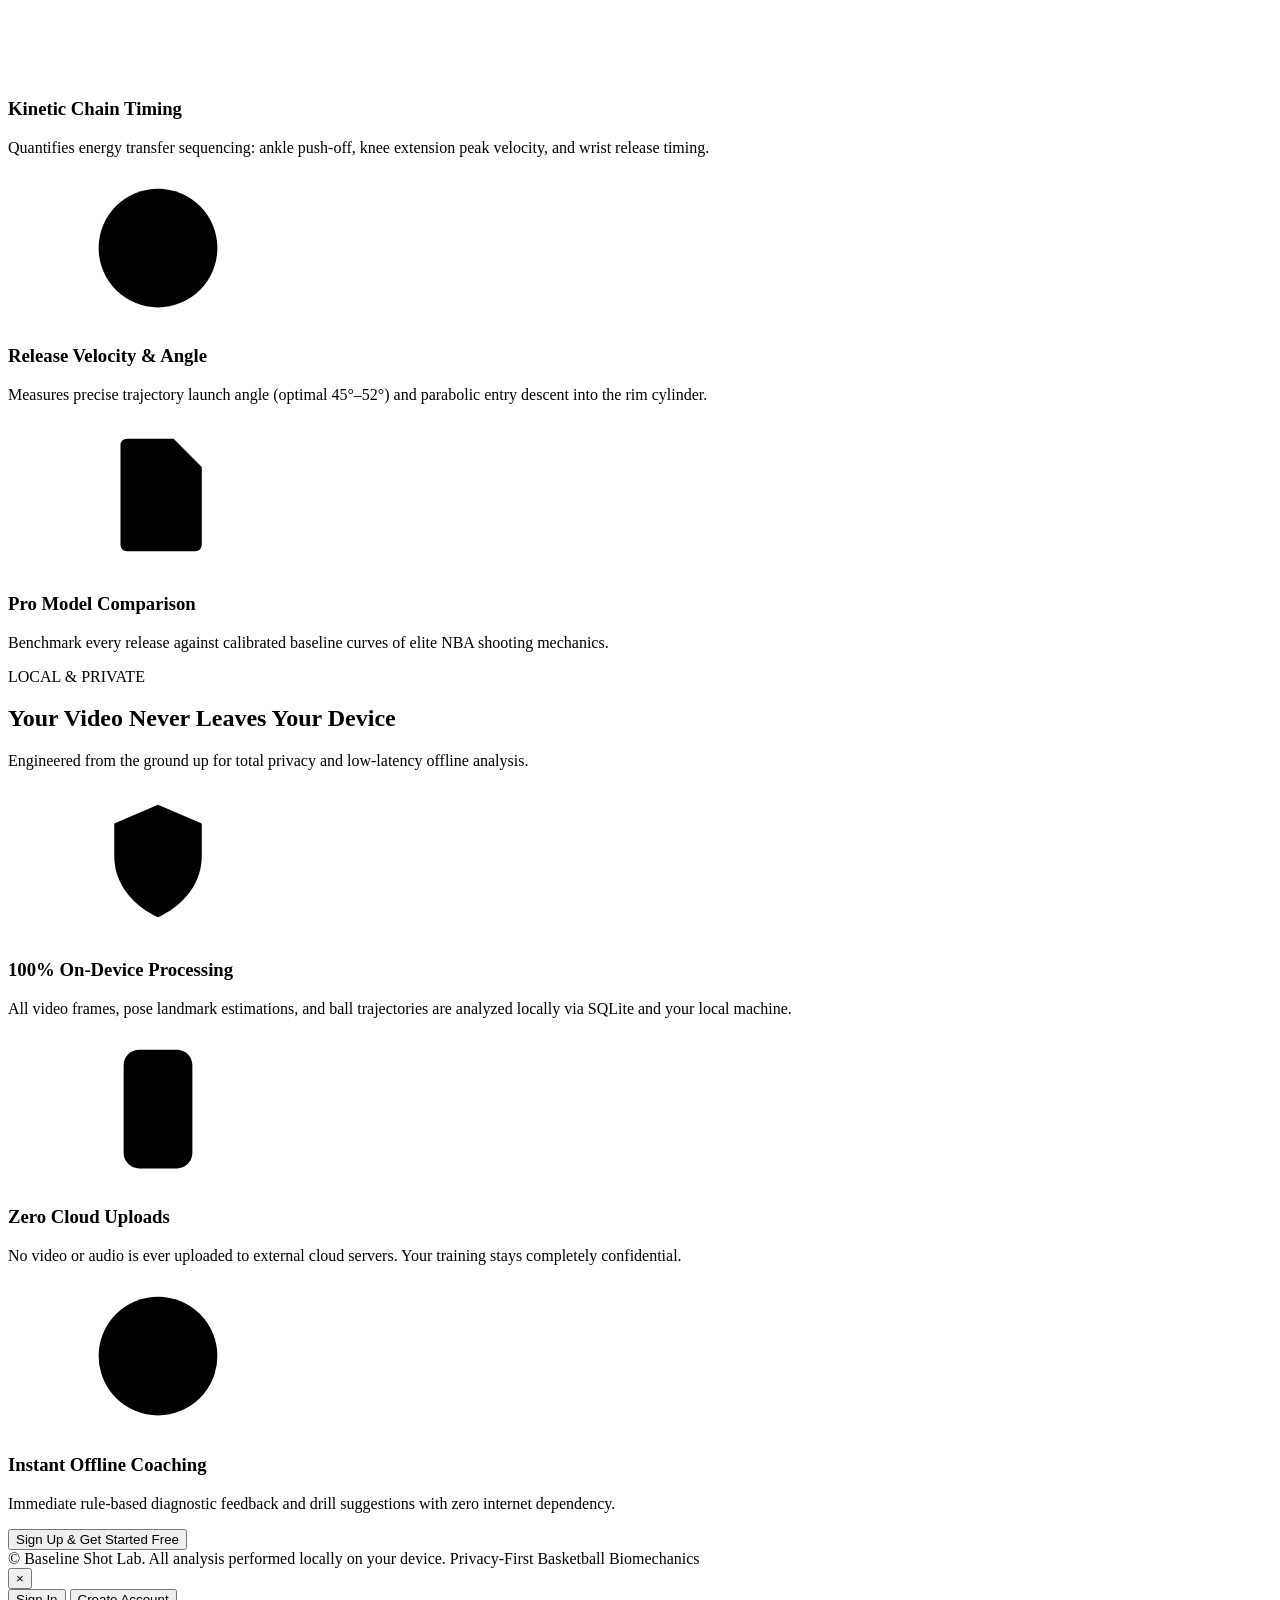
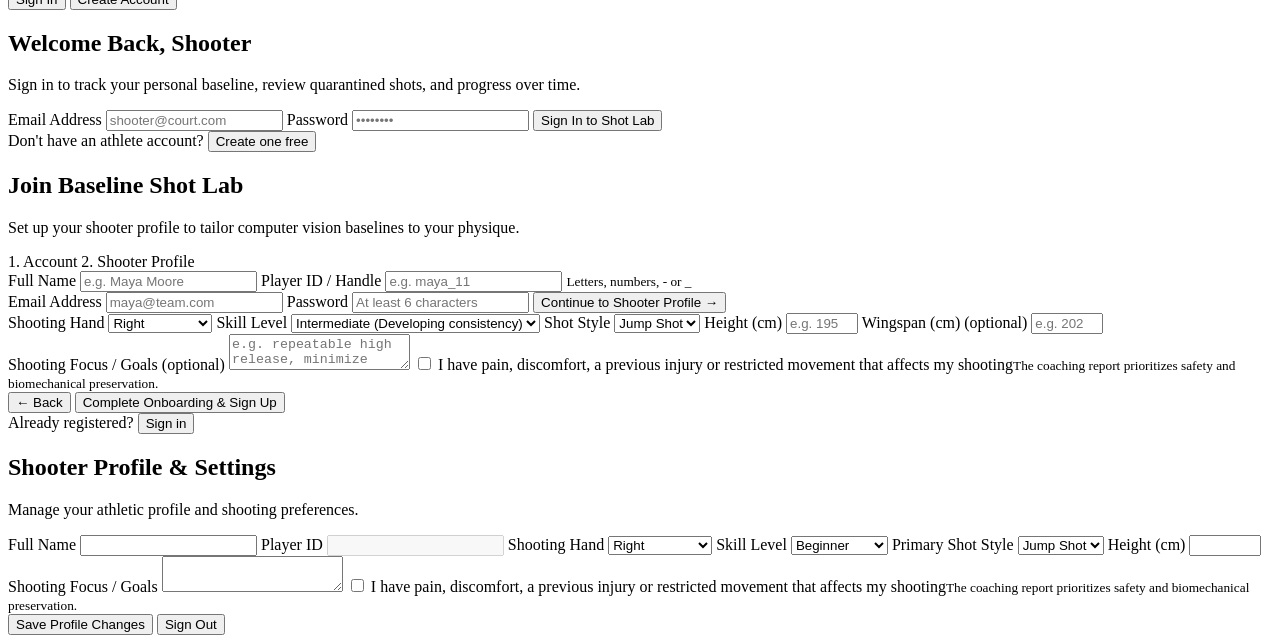
==== commit 14e54b71: "Audio to HUD added, Drills body and ball detected, Make miss shot algo updated" ====
--- a/web/index.html
+++ b/web/index.html
@@ -35,7 +35,8 @@
     <symbol id="i-trash" viewBox="0 0 24 24"><path d="M4 7h16M9 7V4h6v3M6 7l1 13h10l1-13M10 11v6M14 11v6"/></symbol>
     <symbol id="i-phone" viewBox="0 0 24 24"><rect x="6.5" y="2.5" width="11" height="19" rx="2.5"/><path d="M10.5 18.5h3"/></symbol>
     <symbol id="i-workout" viewBox="0 0 24 24"><path d="M3 12h18M6.5 7.5v9M3.75 9.5v5M17.5 7.5v9M20.25 9.5v5"/></symbol>
-    <symbol id="i-voice" viewBox="0 0 24 24"><path d="M4 9.5h3.5L12 5.5v13l-4.5-4H4z"/><path d="M15.5 9a4 4 0 0 1 0 6M18 6.5a7.5 7.5 0 0 1 0 11"/></symbol>
+    <symbol id="i-voice" viewBox="0 0 24 24"><path d="M11 5L6 9H2v6h4l5 4V5z" fill="currentColor"/><path d="M15.54 8.46a5 5 0 0 1 0 7.07" fill="none" stroke="currentColor" stroke-width="2" stroke-linecap="round"/><path d="M19.07 4.93a10 10 0 0 1 0 14.14" fill="none" stroke="currentColor" stroke-width="2" stroke-linecap="round"/></symbol>
+    <symbol id="i-voice-muted" viewBox="0 0 24 24"><path d="M11 5L6 9H2v6h4l5 4V5z" fill="currentColor"/><line x1="22" y1="9" x2="16" y2="15" stroke="currentColor" stroke-width="2" stroke-linecap="round"/><line x1="16" y1="9" x2="22" y2="15" stroke="currentColor" stroke-width="2" stroke-linecap="round"/></symbol>
     <symbol id="i-empty-review" viewBox="0 0 24 24"><rect x="3" y="5" width="18" height="12" rx="2"/><path d="m10 8.5 4.5 2.5-4.5 2.5Z"/><path d="M7 20.5h10"/></symbol>
     <symbol id="i-drills" viewBox="0 0 24 24"><circle cx="12" cy="9" r="3.5"/><path d="M12 12.5v9M9 21.5h6M7 9a5 5 0 0 1 10 0"/><path d="M5.5 6.5a8 8 0 0 1 13 0"/></symbol>
     <symbol id="i-play" viewBox="0 0 24 24"><circle cx="12" cy="12" r="9.5"/><path d="M10 8.5l6 3.5-6 3.5z"/></symbol>
@@ -222,7 +223,7 @@
       </a>
       <p class="sidebar-label" aria-hidden="true">Workspace</p>
       <nav class="view-nav" aria-label="App sections">
-        <a href="#new" data-nav="new"><svg class="icon" aria-hidden="true"><use href="#i-new"/></svg><span class="nav-text">New<span class="nav-long"> session</span></span></a>
+        <a href="#practice" data-nav="practice"><svg class="icon" aria-hidden="true"><use href="#i-basketball"/></svg><span class="nav-text">Practice</span></a>
         <a href="#review" data-nav="review"><svg class="icon" aria-hidden="true"><use href="#i-review"/></svg><span class="nav-text">Review</span> <span id="nav-review-count" class="nav-count hidden"></span></a>
         <a href="#report" data-nav="report"><svg class="icon" aria-hidden="true"><use href="#i-report"/></svg><span class="nav-text">Report</span></a>
         <a href="#workout" data-nav="workout"><svg class="icon" aria-hidden="true"><use href="#i-workout"/></svg><span class="nav-text">Workout</span></a>
@@ -241,11 +242,11 @@
     <div class="main-col">
       <header class="topbar">
         <div class="topbar-inner">
-          <a class="brand brand-compact" href="#new" aria-label="Baseline Shot Lab, new session">
+          <a class="brand brand-compact" href="#practice" aria-label="Baseline Shot Lab, practice">
             <svg class="brand-mark" viewBox="0 0 32 32" aria-hidden="true"><circle cx="16" cy="16" r="14.5"/><path d="M1.5 16h29M16 1.5v29M5.5 5.8c4.6 4 4.6 16.4 0 20.4M26.5 5.8c-4.6 4-4.6 16.4 0 20.4"/></svg>
             <span class="brand-name">Baseline</span>
           </a>
-          <p class="crumbs" aria-hidden="true"><span>Shot Lab</span><span class="crumb-sep">/</span><span id="topbar-title">New session</span></p>
+          <p class="crumbs" aria-hidden="true"><span>Shot Lab</span><span class="crumb-sep">/</span><span id="topbar-title">Practice</span></p>
           <span class="local-pill" title="Video and analysis stay on this computer"><i aria-hidden="true"></i>Runs on this computer</span>
           <div class="auth-toolbar" id="auth-toolbar">
             <button type="button" class="btn-auth-trigger" id="btn-open-login"><svg class="icon" aria-hidden="true"><use href="#i-user"/></svg><span>Sign In</span></button>
@@ -259,17 +260,22 @@
       </header>
 
       <main id="main" class="shell">
-        <!-- ============================ NEW SESSION ============================ -->
-        <section id="view-new" class="view" data-view="new" aria-labelledby="new-title">
-          <div class="hero monitor">
+        <!-- ============================ PRACTICE & RECORD ============================ -->
+        <section id="view-practice" class="view" data-view="practice" aria-labelledby="practice-title">
+          <div class="hero monitor hero-practice" id="practice-hero">
             <div class="hero-copy">
-              <p class="eyebrow eyebrow-on-dark"><span class="live-dot" aria-hidden="true"></span>New session</p>
-              <h1 id="new-title">Film the rep.<br>Review the evidence.<br><em>Fix one thing.</em></h1>
-              <p>Upload a practice clip. The app estimates your pose on this computer, proposes each shot attempt, and waits for you to confirm what really happened before it gives any feedback.</p>
+              <div class="hero-head-row">
+                <p class="eyebrow eyebrow-on-dark"><span class="live-dot" aria-hidden="true"></span>Practice</p>
+                <button type="button" class="btn-hero-toggle" id="btn-hero-collapse" aria-label="Toggle compact view">
+                  <span id="hero-collapse-label">Compact view</span>
+                </button>
+              </div>
+              <h1 id="practice-title">Start a practice.<br>Film or upload.<br><em>Track your form.</em></h1>
+              <p>Record live practice reps with your camera or analyze an uploaded practice clip. Single-camera estimates run locally on this computer.</p>
               <ol class="flow-steps" aria-label="How a session works">
                 <li class="is-current"><b>1</b> Set up</li>
-                <li><b>2</b> Analyze</li>
-                <li><b>3</b> Review</li>
+                <li><b>2</b> Record or upload</li>
+                <li><b>3</b> Review &amp; insights</li>
               </ol>
             </div>
             <figure class="hero-stage" aria-hidden="true">
@@ -324,17 +330,201 @@
               <section class="card setup-card form-step" aria-labelledby="profile-title">
                 <header class="step-head">
                   <span class="step-num" aria-hidden="true">01</span>
-                  <div><h2 id="profile-title">Player and session</h2><p>Sessions are grouped by player, camera view, shot type and style, so only like-for-like practice is compared.</p></div>
+                  <div>
+                    <h2 id="profile-title">Today's practice</h2>
+                    <p>Sessions are grouped by camera view and shot style for consistent, like-for-like biomechanical comparisons.</p>
+                  </div>
                 </header>
-                <div class="field-grid">
-                  <label class="field">Player ID<input name="player_id" value="player" maxlength="64" required pattern="[A-Za-z0-9_\-]{1,64}" autocomplete="off"><small>Letters, numbers, - or _. Keeps this player's history together.</small></label>
-                  <label class="field">Shooting hand<select name="handedness"><option value="unspecified">Not set</option><option value="right">Right</option><option value="left">Left</option><option value="ambidextrous">Both</option></select></label>
-                  <label class="field">Experience<select name="skill_level"><option value="beginner">Just getting started</option><option value="intermediate">Developing consistency</option><option value="advanced">Experienced player</option><option value="coach">Coach or reviewer</option></select></label>
-                  <label class="field">Camera view<select name="camera_view"><option value="side_90">Side (90°)</option><option value="oblique_45">Angled (45°)</option><option value="frontal">Front</option><option value="rear">Behind the shooter</option></select></label>
-                  <label class="field">Shot style<select name="shot_style"><option value="jump_shot">Jump shot</option><option value="set_shot">Set shot</option></select></label>
-                  <label class="field">Shot type<select name="shot_type"><option value="catch_and_shoot">Catch and shoot</option><option value="off_dribble">Off the dribble</option><option value="free_throw">Free throw</option></select></label>
-                  <label class="field field-wide"><span>What are you working on? <span class="optional">(optional)</span></span><textarea name="goals" rows="2" maxlength="500" placeholder="For example: a repeatable release, landing balanced"></textarea></label>
-                  <label class="check-field field-wide"><input type="checkbox" name="pain_reported" value="1"><span>I have pain, discomfort, a previous injury or restricted movement that affects my shooting<small>The report will put safety advice first. It does not assess injuries.</small></span></label>
+
+                <!-- Compact Player Summary Card -->
+                <div class="athlete-summary-card" id="athlete-summary-card">
+                  <div class="athlete-summary-left">
+                    <div class="athlete-avatar-disc" id="athlete-summary-disc">PB</div>
+                    <div class="athlete-summary-details">
+                      <div class="athlete-name-row">
+                        <strong id="athlete-summary-name">Pranab Bhardwaj</strong>
+                        <span class="badge-role" id="athlete-summary-level">INTERMEDIATE</span>
+                      </div>
+                      <p class="athlete-meta-line" id="athlete-summary-meta">Shooting Hand: Right &middot; Profile Baselines Active</p>
+                    </div>
+                  </div>
+                  <button type="button" class="btn btn-quiet btn-small" id="btn-edit-athlete-profile">Edit profile</button>
+                  <!-- Hidden inputs preserving payload compatibility for upload -->
+                  <input type="hidden" name="player_id" id="session-player-id" value="player">
+                  <input type="hidden" name="handedness" id="session-handedness" value="right">
+                  <input type="hidden" name="skill_level" id="session-skill-level" value="intermediate">
+                  <input type="hidden" name="pain_reported" id="session-pain-reported" value="0">
+                </div>
+
+                <div class="practice-setup-fields">
+                  <!-- What are you working on? (Shot Type) -->
+                  <div class="practice-field-block">
+                    <div class="shot-type-field-head">
+                      <label class="field-label" id="label-shot-type">What are you working on?</label>
+                      <span class="badge-prototype" id="shot-type-active-badge">Prototype</span>
+                    </div>
+                    <div class="shot-type-advisory-note" id="shot-type-advisory-note">
+                      Analysis for this shot type is advisory and still being calibrated. Single-camera pose is an estimate.
+                    </div>
+
+                    <!-- Hidden input to guarantee shot_type_id is submitted -->
+                    <input type="hidden" name="shot_type_id" id="session-shot-type-id" value="catch_and_shoot">
+
+                    <!-- Grouped Shot Types Container -->
+                    <div class="shot-groups-wrapper" id="shot-groups-wrapper" role="radiogroup" aria-labelledby="label-shot-type">
+                      <div class="shot-group" data-group="stationary">
+                        <div class="shot-group-header"><span>Stationary</span></div>
+                        <div class="shot-card-grid">
+                          <label class="chip-option" data-shot-type-id="catch_and_shoot">
+                            <input type="radio" name="shot_type" value="catch_and_shoot" checked>
+                            <span class="chip-content">
+                              <span class="chip-head"><span class="chip-title">Catch &amp; shoot</span></span>
+                              <span class="chip-desc">Spot up, quick release</span>
+                              <span class="chip-tags"><span class="chip-tag">Knees</span><span class="chip-tag">Release</span></span>
+                            </span>
+                          </label>
+                          <label class="chip-option" data-shot-type-id="free_throw">
+                            <input type="radio" name="shot_type" value="free_throw">
+                            <span class="chip-content">
+                              <span class="chip-head"><span class="chip-title">Free throw</span></span>
+                              <span class="chip-desc">Stationary charity stripe</span>
+                              <span class="chip-tags"><span class="chip-tag">Elbow</span><span class="chip-tag">Knees</span></span>
+                            </span>
+                          </label>
+                          <label class="chip-option" data-shot-type-id="form_shooting">
+                            <input type="radio" name="shot_type" value="form_shooting">
+                            <span class="chip-content">
+                              <span class="chip-head"><span class="chip-title">Form shooting</span><span class="badge-prototype-mini">Proto</span></span>
+                              <span class="chip-desc">Close range, one hand</span>
+                              <span class="chip-tags"><span class="chip-tag">Elbow</span><span class="chip-tag">Arc</span></span>
+                            </span>
+                          </label>
+                        </div>
+                      </div>
+
+                      <div class="shot-group" data-group="dynamic">
+                        <div class="shot-group-header"><span>Dynamic</span></div>
+                        <div class="shot-card-grid">
+                          <label class="chip-option" data-shot-type-id="pull_up">
+                            <input type="radio" name="shot_type" value="pull_up">
+                            <span class="chip-content">
+                              <span class="chip-head"><span class="chip-title">Pull-up jumper</span><span class="badge-prototype-mini">Proto</span></span>
+                              <span class="chip-desc">Dribble, stop, rise</span>
+                              <span class="chip-tags"><span class="chip-tag">Balance</span><span class="chip-tag">Knees</span></span>
+                            </span>
+                          </label>
+                          <label class="chip-option" data-shot-type-id="step_back">
+                            <input type="radio" name="shot_type" value="step_back">
+                            <span class="chip-content">
+                              <span class="chip-head"><span class="chip-title">Step-back</span><span class="badge-prototype-mini">Proto</span></span>
+                              <span class="chip-desc">Create space, then shoot</span>
+                              <span class="chip-tags"><span class="chip-tag">Balance</span><span class="chip-tag">Lean</span></span>
+                            </span>
+                          </label>
+                          <label class="chip-option" data-shot-type-id="fadeaway">
+                            <input type="radio" name="shot_type" value="fadeaway">
+                            <span class="chip-content">
+                              <span class="chip-head"><span class="chip-title">Fadeaway</span><span class="badge-prototype-mini">Proto</span></span>
+                              <span class="chip-desc">Lean back, high release</span>
+                              <span class="chip-tags"><span class="chip-tag">Lean</span><span class="chip-tag">Arc</span></span>
+                            </span>
+                          </label>
+                          <label class="chip-option" data-shot-type-id="turnaround">
+                            <input type="radio" name="shot_type" value="turnaround">
+                            <span class="chip-content">
+                              <span class="chip-head"><span class="chip-title">Turnaround jumper</span><span class="badge-prototype-mini">Proto</span></span>
+                              <span class="chip-desc">Pivot, then shoot</span>
+                              <span class="chip-tags"><span class="chip-tag">Rotation</span><span class="chip-tag">Balance</span></span>
+                            </span>
+                          </label>
+                          <label class="chip-option" data-shot-type-id="off_screen">
+                            <input type="radio" name="shot_type" value="off_screen">
+                            <span class="chip-content">
+                              <span class="chip-head"><span class="chip-title">Off a screen</span><span class="badge-prototype-mini">Proto</span></span>
+                              <span class="chip-desc">Curl or fade, then shoot</span>
+                              <span class="chip-tags"><span class="chip-tag">Knees</span><span class="chip-tag">Balance</span></span>
+                            </span>
+                          </label>
+                        </div>
+                      </div>
+
+                      <div class="shot-group" data-group="range">
+                        <div class="shot-group-header"><span>Range</span></div>
+                        <div class="shot-card-grid">
+                          <label class="chip-option" data-shot-type-id="mid_range">
+                            <input type="radio" name="shot_type" value="mid_range">
+                            <span class="chip-content">
+                              <span class="chip-head"><span class="chip-title">Mid-range</span><span class="badge-prototype-mini">Proto</span></span>
+                              <span class="chip-desc">Elbow or baseline spot</span>
+                              <span class="chip-tags"><span class="chip-tag">Knees</span><span class="chip-tag">Arc</span></span>
+                            </span>
+                          </label>
+                          <label class="chip-option" data-shot-type-id="three_pointer">
+                            <input type="radio" name="shot_type" value="three_pointer">
+                            <span class="chip-content">
+                              <span class="chip-head"><span class="chip-title">Three-pointer</span><span class="badge-prototype-mini">Proto</span></span>
+                              <span class="chip-desc">Deep range</span>
+                              <span class="chip-tags"><span class="chip-tag">Arc</span><span class="chip-tag">Knees</span></span>
+                            </span>
+                          </label>
+                          <label class="chip-option" data-shot-type-id="bank_shot">
+                            <input type="radio" name="shot_type" value="bank_shot">
+                            <span class="chip-content">
+                              <span class="chip-head"><span class="chip-title">Bank shot</span><span class="badge-prototype-mini">Proto</span></span>
+                              <span class="chip-desc">Angle off the glass</span>
+                              <span class="chip-tags"><span class="chip-tag">Arc</span><span class="chip-tag">Elbow</span></span>
+                            </span>
+                          </label>
+                        </div>
+                      </div>
+
+                      <div class="shot-group" data-group="other">
+                        <div class="shot-group-header"><span>Other</span></div>
+                        <div class="shot-card-grid">
+                          <label class="chip-option" data-shot-type-id="other">
+                            <input type="radio" name="shot_type" value="other">
+                            <span class="chip-content">
+                              <span class="chip-head"><span class="chip-title">Other</span></span>
+                              <span class="chip-desc">Custom practice</span>
+                              <span class="chip-tags"><span class="chip-tag">Balance</span><span class="chip-tag">Release</span></span>
+                            </span>
+                          </label>
+                        </div>
+                      </div>
+                    </div>
+                  </div>
+
+                  <!-- Shot Style & Camera View Grid -->
+                  <div class="field-grid practice-two-col">
+                    <div class="field">
+                      <label for="select-shot-style">Shot style</label>
+                      <select id="select-shot-style" name="shot_style">
+                        <option value="jump_shot" selected>Jump shot (elevation, apex release)</option>
+                        <option value="set_shot">Set shot (ground-energy, minimal jump)</option>
+                      </select>
+                      <small class="field-tip">Shot style describes how you produce vertical lift (jump vs. set), while shot type describes game action before shooting.</small>
+                    </div>
+
+                    <div class="field">
+                      <label for="select-camera-view">Camera angle</label>
+                      <select id="select-camera-view" name="camera_view">
+                        <option value="side_90" selected>Side (90°) - recommended for knee dip &amp; release angle</option>
+                        <option value="oblique_45">Angled (45°) - recommended for alignment &amp; elbow flare</option>
+                        <option value="frontal">Front (0°) - hoop alignment</option>
+                        <option value="rear">Behind shooter (180°)</option>
+                      </select>
+                      <div class="camera-confirmation-pill" id="camera-confirmation-pill">
+                        <span class="pill-dot"></span>
+                        <span id="camera-confirmation-text">Angle confirmed: Side (90°)</span>
+                      </div>
+                    </div>
+                  </div>
+
+                  <!-- Optional Practice Focus Note -->
+                  <label class="field field-wide">
+                    <span>What are you focusing on today? <span class="optional">(optional)</span></span>
+                    <textarea name="goals" rows="2" maxlength="500" placeholder="For example: a repeatable high release, balanced landing, fluid knee dip"></textarea>
+                  </label>
                 </div>
               </section>
 
@@ -372,13 +562,23 @@
 
                       <!-- Top Status HUD Bar (matches reference broadcast design) -->
                       <div class="camera-hud-top" id="camera-hud-top">
-                        <!-- Top Left: Exit & Toggle Skeleton -->
+                        <!-- Top Left: Exit, Fullscreen & Toggle Skeleton -->
                         <div class="hud-top-left">
                           <button type="button" class="btn-hud-round" id="hud-btn-close" title="Close camera">
                             <svg viewBox="0 0 24 24" class="icon" aria-hidden="true" style="width:16px;height:16px;"><path d="M18 6L6 18M6 6l12 12" stroke="currentColor" stroke-width="2.5" stroke-linecap="round"/></svg>
                           </button>
+                          <button type="button" class="btn-hud-round" id="hud-btn-fullscreen" title="Enter full screen (Immersive)">
+                            <svg viewBox="0 0 24 24" class="icon" aria-hidden="true" style="width:16px;height:16px;"><path d="M4 8V4m0 0h4M4 4l5 5m11-5h-4m4 0v4m0-4-5 5M4 16v4m0 0h4m-4 0 5-5m11 5h-4m4 0v-4m0 4-5-5" stroke="currentColor" stroke-width="2" stroke-linecap="round" stroke-linejoin="round"/></svg>
+                          </button>
+                          <button type="button" class="btn-hud-round" id="hud-btn-toggle-metrics" title="Toggle metrics display">
+                            <svg viewBox="0 0 24 24" class="icon" aria-hidden="true" style="width:16px;height:16px;"><path d="M3 3v18h18M7 16l4-4 4 4 5-6" stroke="currentColor" stroke-width="2" stroke-linecap="round" stroke-linejoin="round"/></svg>
+                          </button>
                           <button type="button" class="btn-hud-round btn-hud-player active" id="hud-btn-skeleton" title="Toggle skeleton overlay">
                             <svg viewBox="0 0 24 24" class="icon" aria-hidden="true" style="width:18px;height:18px;"><circle cx="12" cy="5" r="2.5" fill="#f97316"/><path d="M12 7.5v6M9 9.5l3 2 3-2M9.5 18l2.5-4.5 2.5 4.5" stroke="#f97316" stroke-width="2" stroke-linecap="round" stroke-linejoin="round"/></svg>
+                          </button>
+                          <button type="button" class="btn-hud-round btn-hud-voice active" id="hud-btn-voice" title="Mute audio coach (voice on)" aria-label="Toggle audio coach">
+                            <svg class="icon icon-voice-on" aria-hidden="true" style="width:17px;height:17px;"><use href="#i-voice"/></svg>
+                            <svg class="icon icon-voice-off hidden" aria-hidden="true" style="width:17px;height:17px;"><use href="#i-voice-muted"/></svg>
                           </button>
                         </div>
 
@@ -386,22 +586,22 @@
                         <div class="hud-pill-dual" id="hud-metrics-dual">
                           <div class="dual-col">
                             <small>RIM (LIVE)</small>
-                            <b id="hud-panier-live">—</b>
+                            <b id="hud-panier-live"> - </b>
                           </div>
                           <div class="dual-sep"></div>
                           <div class="dual-col">
                             <small>PEAK MAX</small>
-                            <b id="hud-pic-max">—</b>
+                            <b id="hud-pic-max"> - </b>
                           </div>
                           <div class="dual-sep"></div>
                           <div class="dual-col">
                             <small>KNEE</small>
-                            <b id="hud-knee-val">—</b>
+                            <b id="hud-knee-val"> - </b>
                           </div>
                           <div class="dual-sep"></div>
                           <div class="dual-col">
                             <small>ARM</small>
-                            <b id="hud-elbow-val">—</b>
+                            <b id="hud-elbow-val"> - </b>
                           </div>
                           <div class="dual-sep"></div>
                           <div class="dual-col">
@@ -426,6 +626,18 @@
                       <div class="hud-outcome-banner" id="hud-outcome-banner">
                         <span id="hud-outcome-text">SHOT MADE!</span>
                       </div>
+
+                      <!-- Live Audio Coach Caption Banner -->
+                      <div class="hud-coach-banner" id="hud-coach-banner" aria-live="polite">
+                        <span class="hud-coach-icon" aria-hidden="true"><svg viewBox="0 0 24 24" class="icon" style="width:14px;height:14px;"><use href="#i-voice"/></svg></span>
+                        <span class="hud-coach-caption" id="hud-coach-caption">Focus: Set feet and balance before shooting</span>
+                      </div>
+
+                      <!-- Exit Fullscreen Floating Button -->
+                      <button type="button" class="btn-hud-exit-fullscreen hidden" id="hud-btn-exit-fullscreen" title="Exit full screen">
+                        <svg viewBox="0 0 24 24" class="icon" aria-hidden="true" style="width:16px;height:16px;"><path d="M4 14h6v6m10-10h-6V4m0 6 7-7M4 20l6-6" stroke="currentColor" stroke-width="2.5" stroke-linecap="round" stroke-linejoin="round"/></svg>
+                        <span>Exit full screen</span>
+                      </button>
 
                       <!-- Bottom Live Broadcast Stats HUD Bar (matches reference image) -->
                       <div class="camera-hud-bottom" id="camera-hud-bottom">
@@ -439,8 +651,8 @@
                             <span class="stat-label">FAILURES</span>
                           </div>
                           <div class="stat-col stat-acc">
-                            <span class="stat-number" id="hud-acc-val">0%</span>
-                            <span class="stat-label">SUCCESS</span>
+                            <span class="stat-number" id="hud-acc-val"> - </span>
+                            <span class="stat-label">SUCCESS RATE</span>
                           </div>
                         </div>
 
@@ -457,6 +669,12 @@
                       </div>
                     </div>
 
+                    <!-- Orientation advisory for mobile phone framing -->
+                    <div class="orientation-hint hidden" id="orientation-hint">
+                      <svg viewBox="0 0 24 24" class="icon" aria-hidden="true" style="width:16px;height:16px;"><rect x="2" y="6" width="20" height="12" rx="2" stroke="currentColor" stroke-width="2" fill="none"/><circle cx="18" cy="12" r="1" fill="currentColor"/></svg>
+                      <span>Landscape orientation recommended for court-wide framing</span>
+                    </div>
+
                     <div class="camera-controls" id="camera-controls">
                       <button id="camera-start" type="button" class="btn btn-primary cam-main">Turn on camera</button>
                       <button id="record-start" type="button" class="btn btn-record cam-main hidden" disabled><i aria-hidden="true"></i>Start recording</button>
@@ -472,7 +690,7 @@
                   </div>
                 </div>
                 <p id="form-error" class="form-error hidden" role="alert"></p>
-                <button id="submit-button" class="btn btn-primary btn-block" type="submit">Analyze this session<svg class="icon" aria-hidden="true"><use href="#i-arrow-right"/></svg></button>
+                <button id="submit-button" class="btn btn-primary btn-block" type="submit">Analyze Practice Clip<svg class="icon" aria-hidden="true"><use href="#i-arrow-right"/></svg></button>
                 <p class="privacy-note">Video is saved to <code>user_data/uploads</code> on this computer and never sent to a cloud service. Delete a session in Progress to remove its video and pose data.</p>
               </section>
             </div>
@@ -495,6 +713,13 @@
                   <li>Good light, no one crossing in front</li>
                   <li>One shooter per clip</li>
                 </ul>
+                <div class="shot-type-camera-tip-card" id="shot-type-camera-tip-card">
+                  <div class="tip-card-head">
+                    <svg class="icon" aria-hidden="true" style="width:14px;height:14px;"><use href="#i-camera"/></svg>
+                    <strong id="camera-tip-shot-name">Catch &amp; shoot setup</strong>
+                  </div>
+                  <p id="camera-tip-text">Set camera side-on (90°) or at 45°. Keep head to feet and the ball in frame throughout the motion.</p>
+                </div>
                 <p class="guide-note">Single-camera pose is an estimate. The app proposes attempts; you confirm them. It does not decide makes or misses for you.</p>
               </aside>
 
@@ -653,8 +878,29 @@
                       <span class="drill-stat-label">Time</span>
                       <span class="drill-stat-value" id="drill-timer">0:00</span>
                     </div>
+                    <div class="drill-stat drill-stat-knee">
+                      <span class="drill-stat-label">Knee Bend</span>
+                      <span class="drill-stat-value" id="drill-knee-val">--°</span>
+                    </div>
+                    <div class="drill-stat drill-stat-combo">
+                      <span class="drill-stat-label">Combos</span>
+                      <span class="drill-stat-value" id="drill-combo-count">0</span>
+                    </div>
+                    <div class="drill-stat drill-stat-move">
+                      <span class="drill-stat-label">Move</span>
+                      <span class="drill-stat-value" id="drill-move-val">Ready</span>
+                    </div>
                   </div>
 
+                  <div class="drill-combo-pill" id="drill-combo-pill" hidden>
+                    <span class="drill-combo-badge" id="drill-combo-badge">Combo 0</span>
+                    <span id="drill-combo-progress-text">Step 0/3</span>
+                  </div>
+
+                  <div class="drill-live-cue-pill" id="drill-live-cue-pill" hidden>
+                    <span class="drill-cue-dot"></span>
+                    <span id="drill-live-cue-text">Step into camera view</span>
+                  </div>
                   <p class="drill-cam-status" id="drill-cam-status" aria-live="polite"></p>
 
                   <!-- camera placeholder when not started -->
@@ -680,13 +926,19 @@
               </button>
               <button type="button" id="drill-done" class="btn btn-quiet" hidden>
                 <svg class="icon" aria-hidden="true"><use href="#i-check-circle"/></svg>
-                Done — back to drills
+                Done - back to drills
               </button>
 
               <!-- big rep counter beside the buttons -->
               <div class="drill-live-count" aria-live="polite" aria-atomic="true">
                 <span class="drill-big-count" id="drill-big-count">0</span>
                 <span class="drill-count-label">dribbles</span>
+              </div>
+
+              <!-- combo counter for combo drills -->
+              <div class="drill-live-combo" id="drill-live-combo" aria-live="polite" aria-atomic="true" hidden>
+                <span class="drill-big-combo" id="drill-big-combo">0</span>
+                <span class="drill-combo-label">combos</span>
               </div>
 
               <p class="drill-privacy-note">Camera stays on this computer.</p>
@@ -711,9 +963,10 @@
                 <h3>Session feedback</h3>
               </div>
               <p id="drill-feedback-summary" class="drill-feedback-summary"></p>
+              <div id="drill-bio-stats" class="drill-bio-stats-grid" hidden></div>
               <ul id="drill-feedback-list" class="drill-feedback-list"></ul>
-              <p class="hint drill-feedback-note">Rep count is based on motion tracking, not a pose model.
-                Rhythm and pace are estimates — use them as a guide, not a score.</p>
+              <p class="hint drill-feedback-note">Measured via YOLO ball tracking and MediaPipe pose kinematics calibrated against reference athlete biomechanics.</p>
+
             </div>
 
           </div><!-- /#drill-runner -->
@@ -835,6 +1088,10 @@
           <label class="field">Shooting Focus / Goals <span class="optional">(optional)</span>
             <textarea id="signup-goals" name="goals" rows="2" maxlength="300" placeholder="e.g. repeatable high release, minimize elbow flare, balanced landing"></textarea>
           </label>
+          <label class="check-field field-wide auth-injury-field">
+            <input type="checkbox" id="signup-pain-reported" name="pain_reported" value="1">
+            <span>I have pain, discomfort, a previous injury or restricted movement that affects my shooting<small>The coaching report prioritizes safety and biomechanical preservation.</small></span>
+          </label>
           <div class="auth-actions-row">
             <button type="button" class="btn-auth-secondary" id="btn-back-step-1">&larr; Back</button>
             <button type="submit" class="btn-auth-submit" id="btn-finish-signup">Complete Onboarding &amp; Sign Up</button>
@@ -888,6 +1145,10 @@
           <label class="field">Shooting Focus / Goals
             <textarea id="profile-goals" name="goals" rows="2" maxlength="300"></textarea>
           </label>
+          <label class="check-field field-wide auth-injury-field">
+            <input type="checkbox" id="profile-pain-reported" name="pain_reported" value="1">
+            <span>I have pain, discomfort, a previous injury or restricted movement that affects my shooting<small>The coaching report prioritizes safety and biomechanical preservation.</small></span>
+          </label>
           <div class="auth-actions-row">
             <button type="submit" class="btn-auth-submit" id="btn-save-profile">Save Profile Changes</button>
             <button type="button" class="btn-auth-danger" id="btn-logout-action">Sign Out</button>
@@ -898,6 +1159,7 @@
     </div>
   </div>
 
+  <script src="/assets/practice_voice.js" defer></script>
   <script src="/assets/app.js" defer></script>
   <script src="/assets/workout.js" defer></script>
 </body>
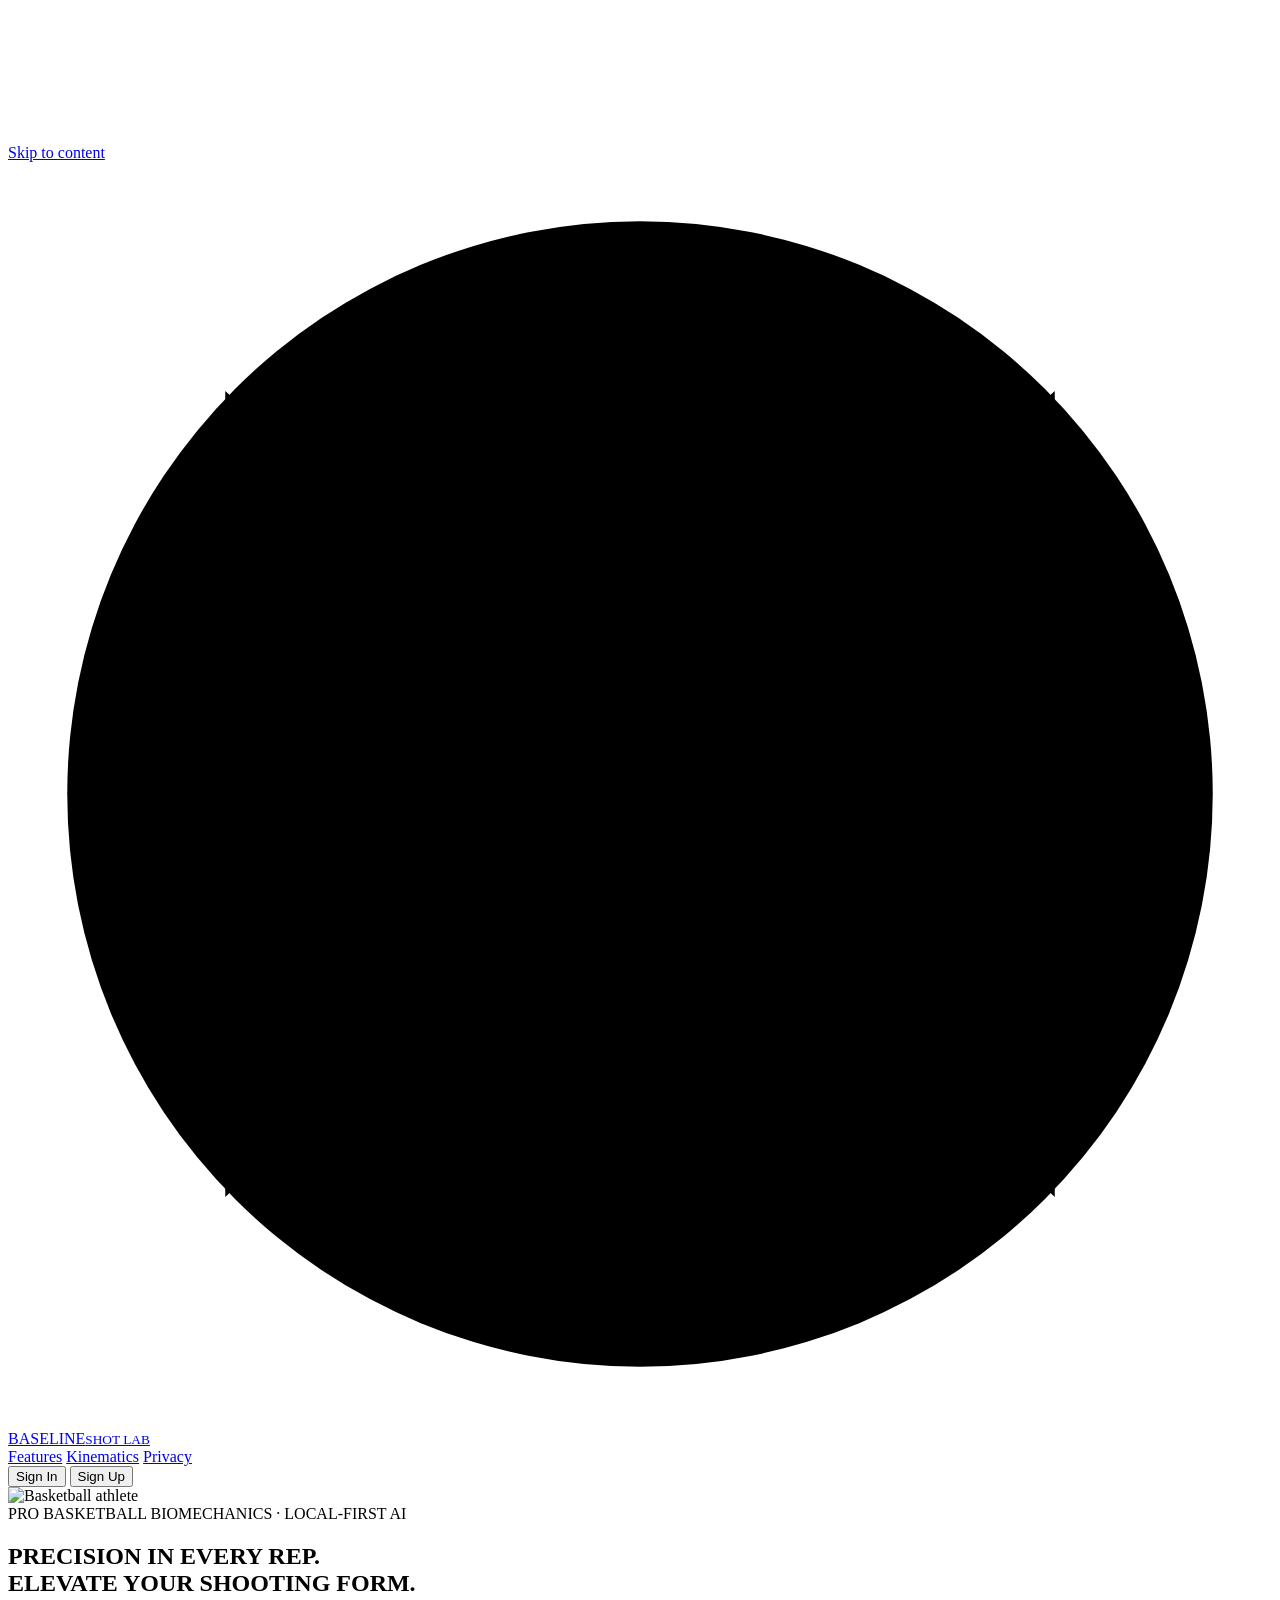
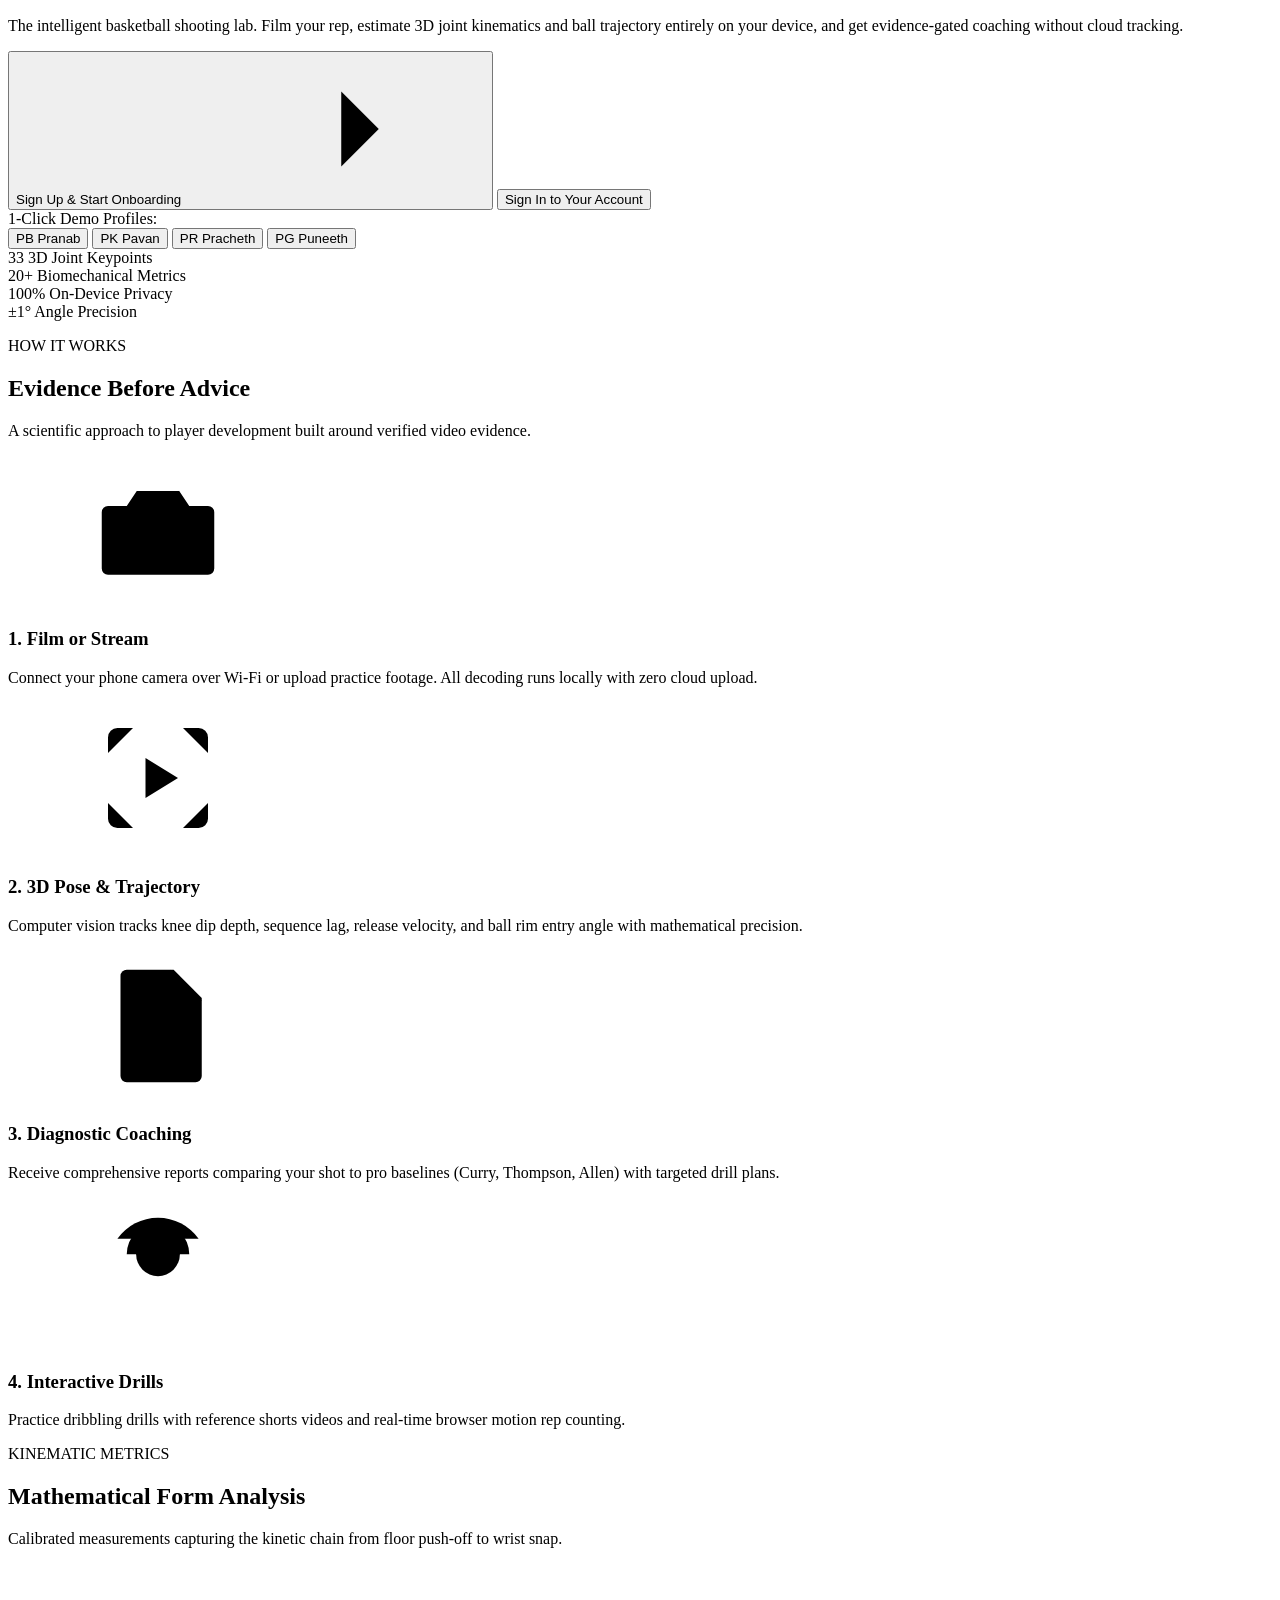
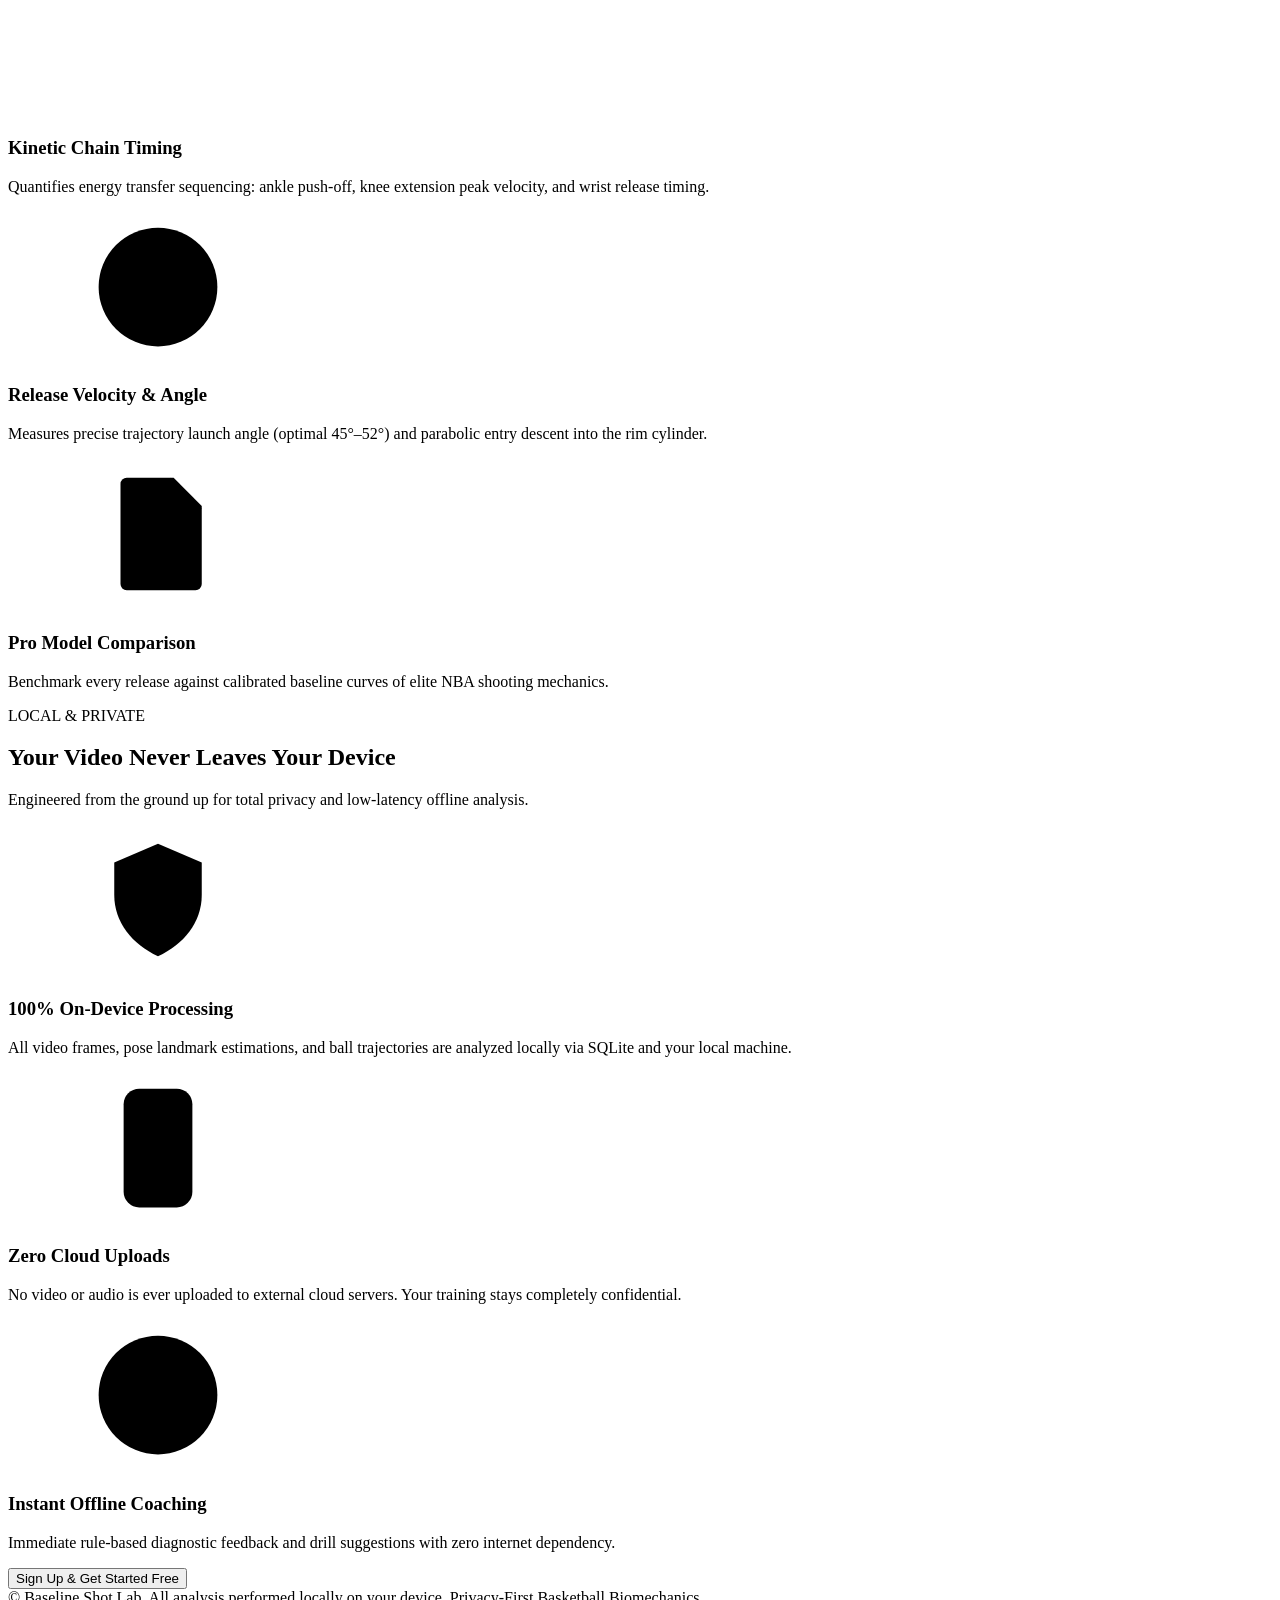
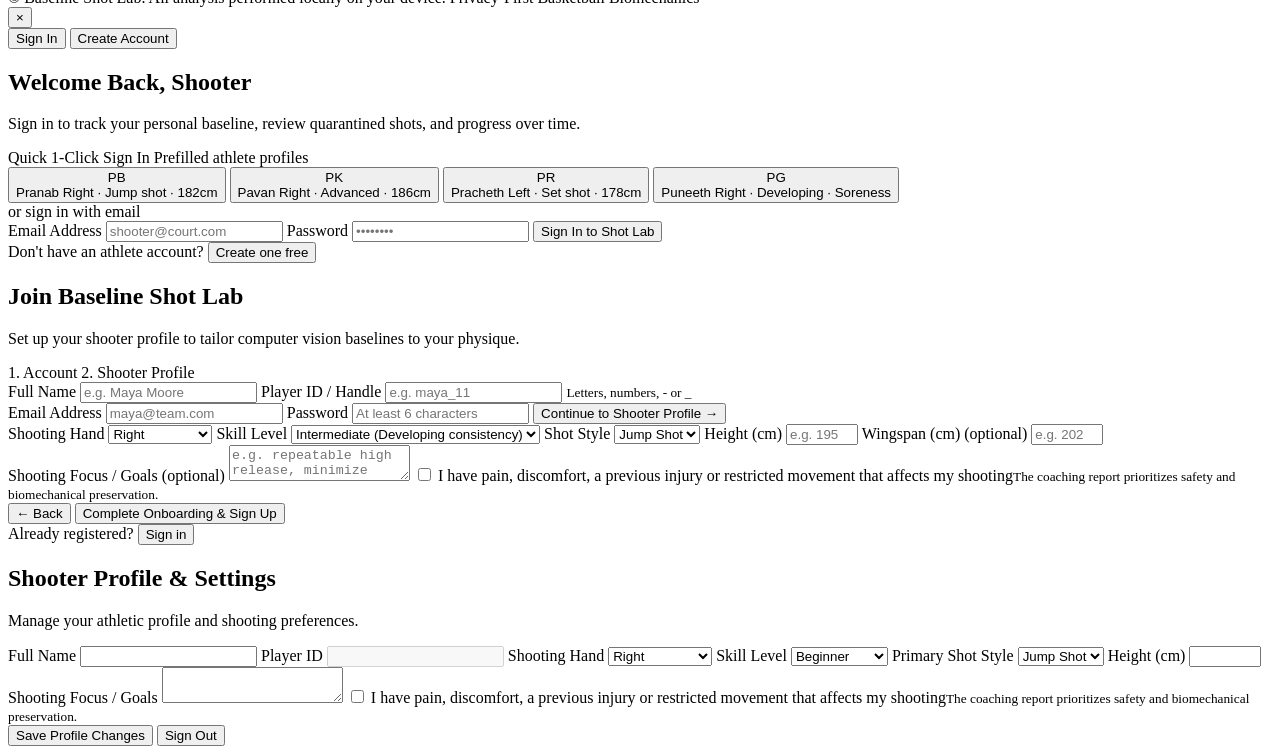
==== commit a85eee50: "Audio speaker enhanced, demo accounts added, diff types of shots added" ====
--- a/web/index.html
+++ b/web/index.html
@@ -93,6 +93,27 @@
             <button type="button" class="btn-hero-cta btn-hero-cta-secondary" id="hero-action-login">
               <span>Sign In to Your Account</span>
             </button>
+          </div>
+          <div class="hero-demo-strip">
+            <span class="hero-demo-label">1-Click Demo Profiles:</span>
+            <div class="hero-demo-chips" id="hero-demo-chips">
+              <button type="button" class="chip-demo-hero" data-athlete="pranab" title="Sign in as Pranab (Right, 182cm, Jump shot)">
+                <span class="chip-avatar">PB</span>
+                <span class="chip-name">Pranab</span>
+              </button>
+              <button type="button" class="chip-demo-hero" data-athlete="pavan" title="Sign in as Pavan (Right, 186cm, Advanced)">
+                <span class="chip-avatar">PK</span>
+                <span class="chip-name">Pavan</span>
+              </button>
+              <button type="button" class="chip-demo-hero" data-athlete="pracheth" title="Sign in as Pracheth (Left, 178cm, Set shot)">
+                <span class="chip-avatar">PR</span>
+                <span class="chip-name">Pracheth</span>
+              </button>
+              <button type="button" class="chip-demo-hero" data-athlete="puneeth" title="Sign in as Puneeth (Right, 175cm, Soreness noted)">
+                <span class="chip-avatar">PG</span>
+                <span class="chip-name">Puneeth</span>
+              </button>
+            </div>
           </div>
           <div class="landing-metrics-strip">
             <div class="landing-metric">
@@ -1009,7 +1030,47 @@
         <h2 id="auth-modal-title">Welcome Back, Shooter</h2>
         <p class="auth-subtext">Sign in to track your personal baseline, review quarantined shots, and progress over time.</p>
         <div class="auth-alert hidden" id="login-alert" role="alert"></div>
-        
+
+        <!-- 1-Click Demo Profiles -->
+        <div class="demo-login-box" id="demo-login-box">
+          <div class="demo-login-header">
+            <span class="demo-login-badge">Quick 1-Click Sign In</span>
+            <span class="demo-login-hint">Prefilled athlete profiles</span>
+          </div>
+          <div class="demo-athletes-grid" id="demo-athletes-grid">
+            <button type="button" class="btn-demo-athlete" data-athlete="pranab">
+              <span class="demo-avatar">PB</span>
+              <div class="demo-athlete-meta">
+                <span class="demo-athlete-name">Pranab</span>
+                <span class="demo-athlete-tag">Right · Jump shot · 182cm</span>
+              </div>
+            </button>
+            <button type="button" class="btn-demo-athlete" data-athlete="pavan">
+              <span class="demo-avatar">PK</span>
+              <div class="demo-athlete-meta">
+                <span class="demo-athlete-name">Pavan</span>
+                <span class="demo-athlete-tag">Right · Advanced · 186cm</span>
+              </div>
+            </button>
+            <button type="button" class="btn-demo-athlete" data-athlete="pracheth">
+              <span class="demo-avatar">PR</span>
+              <div class="demo-athlete-meta">
+                <span class="demo-athlete-name">Pracheth</span>
+                <span class="demo-athlete-tag">Left · Set shot · 178cm</span>
+              </div>
+            </button>
+            <button type="button" class="btn-demo-athlete" data-athlete="puneeth">
+              <span class="demo-avatar">PG</span>
+              <div class="demo-athlete-meta">
+                <span class="demo-athlete-name">Puneeth</span>
+                <span class="demo-athlete-tag">Right · Developing · Soreness</span>
+              </div>
+            </button>
+          </div>
+        </div>
+
+        <div class="auth-divider"><span>or sign in with email</span></div>
+
         <label class="field">Email Address
           <input type="email" id="login-email" name="email" required autocomplete="email" placeholder="shooter@court.com">
         </label>
